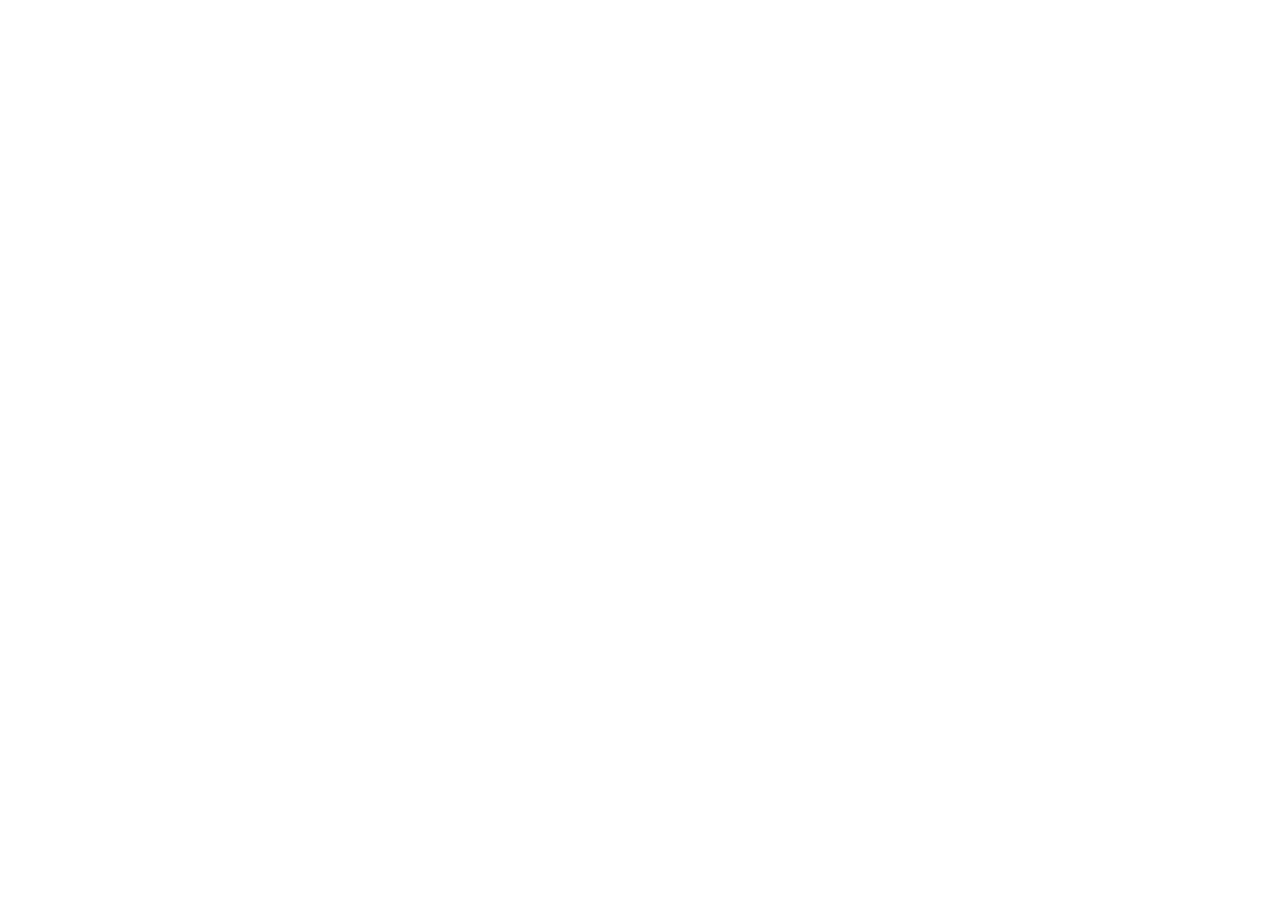
==== index.html @ bd603d1a "Add files via upload" ====
<!DOCTYPE html>
<html lang="en">
  <head>
    <meta charset="UTF-8" />
    <link rel="icon" type="image/svg+xml" href="./logo.svg" />
    <meta
      name="viewport"
      content="width=device-width, initial-scale=1, shrink-to-fit=no, user-scalable=no, viewport-fit=cover"
    />
    <title>VK Mini App Boilerplate</title>
    <script type="module" crossorigin src="./assets/index-B0TCa2fv.js"></script>
    <link rel="stylesheet" crossorigin href="./assets/index-D5JiTdEn.css">
    <script type="module">import'data:text/javascript,if(!import.meta.resolve)throw Error("import.meta.resolve not supported")';import.meta.url;import("_").catch(()=>1);(async function*(){})().next();window.__vite_is_modern_browser=true</script>
    <script type="module">!function(){if(window.__vite_is_modern_browser)return;console.warn("vite: loading legacy chunks, syntax error above and the same error below should be ignored");var e=document.getElementById("vite-legacy-polyfill"),n=document.createElement("script");n.src=e.src,n.onload=function(){System.import(document.getElementById('vite-legacy-entry').getAttribute('data-src'))},document.body.appendChild(n)}();</script>
  </head>
  <body>
    <div id="root"></div>
    <script nomodule>!function(){var e=document,t=e.createElement("script");if(!("noModule"in t)&&"onbeforeload"in t){var n=!1;e.addEventListener("beforeload",(function(e){if(e.target===t)n=!0;else if(!e.target.hasAttribute("nomodule")||!n)return;e.preventDefault()}),!0),t.type="module",t.src=".",e.head.appendChild(t),t.remove()}}();</script>
    <script nomodule crossorigin id="vite-legacy-polyfill" src="./assets/polyfills-legacy-Bp-iF1jN.js"></script>
    <script nomodule crossorigin id="vite-legacy-entry" data-src="./assets/index-legacy-CtGr6xCS.js">System.import(document.getElementById('vite-legacy-entry').getAttribute('data-src'))</script>
  </body>
</html>
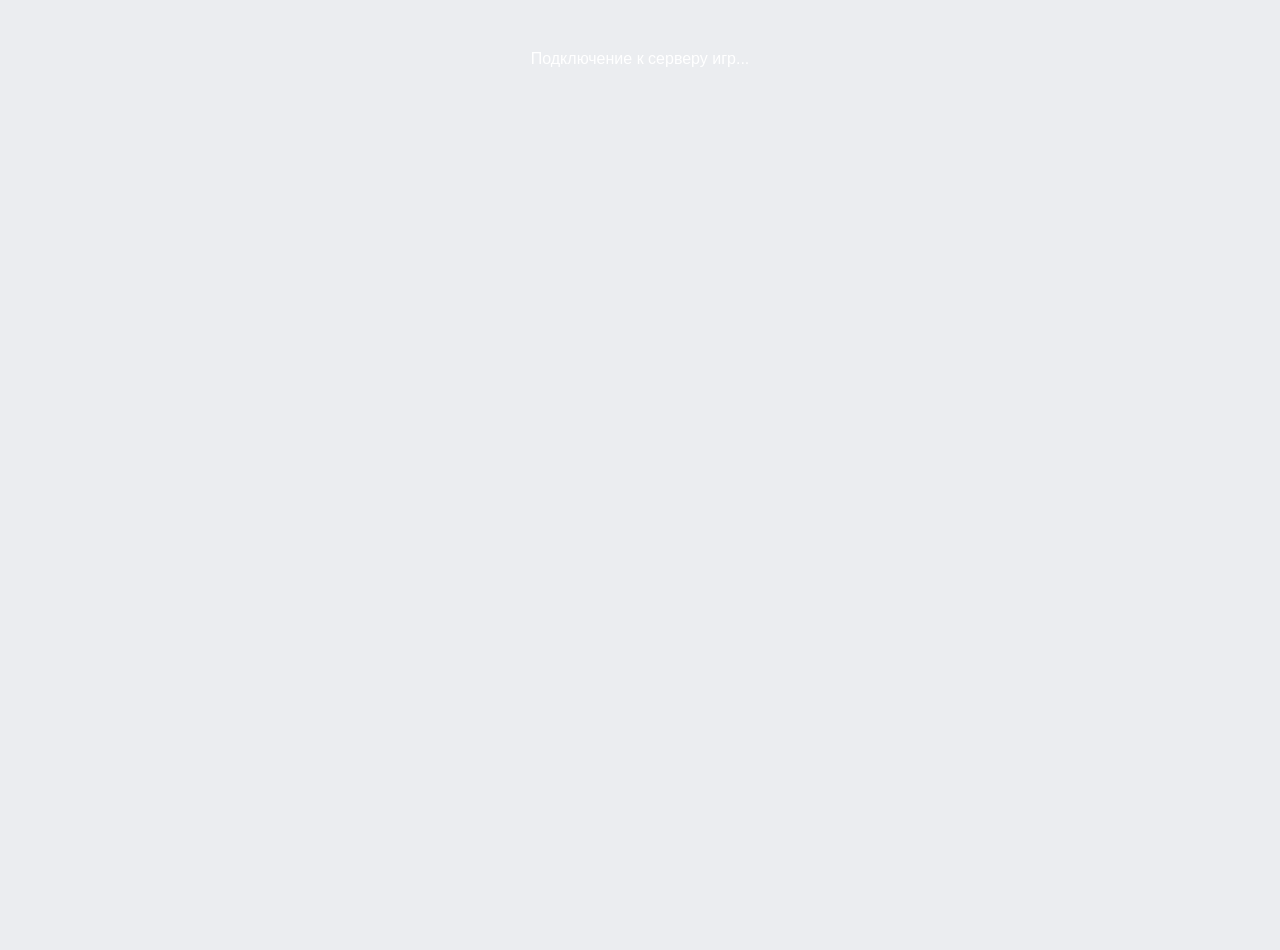
==== commit 90b8d091: "Add files via upload" ====
--- a/index.html
+++ b/index.html
@@ -8,7 +8,7 @@
       content="width=device-width, initial-scale=1, shrink-to-fit=no, user-scalable=no, viewport-fit=cover"
     />
     <title>VK Mini App Boilerplate</title>
-    <script type="module" crossorigin src="./assets/index-B0TCa2fv.js"></script>
+    <script type="module" crossorigin src="./assets/index-CpZH0JAp.js"></script>
     <link rel="stylesheet" crossorigin href="./assets/index-D5JiTdEn.css">
     <script type="module">import'data:text/javascript,if(!import.meta.resolve)throw Error("import.meta.resolve not supported")';import.meta.url;import("_").catch(()=>1);(async function*(){})().next();window.__vite_is_modern_browser=true</script>
     <script type="module">!function(){if(window.__vite_is_modern_browser)return;console.warn("vite: loading legacy chunks, syntax error above and the same error below should be ignored");var e=document.getElementById("vite-legacy-polyfill"),n=document.createElement("script");n.src=e.src,n.onload=function(){System.import(document.getElementById('vite-legacy-entry').getAttribute('data-src'))},document.body.appendChild(n)}();</script>
@@ -17,6 +17,6 @@
     <div id="root"></div>
     <script nomodule>!function(){var e=document,t=e.createElement("script");if(!("noModule"in t)&&"onbeforeload"in t){var n=!1;e.addEventListener("beforeload",(function(e){if(e.target===t)n=!0;else if(!e.target.hasAttribute("nomodule")||!n)return;e.preventDefault()}),!0),t.type="module",t.src=".",e.head.appendChild(t),t.remove()}}();</script>
     <script nomodule crossorigin id="vite-legacy-polyfill" src="./assets/polyfills-legacy-Bp-iF1jN.js"></script>
-    <script nomodule crossorigin id="vite-legacy-entry" data-src="./assets/index-legacy-CtGr6xCS.js">System.import(document.getElementById('vite-legacy-entry').getAttribute('data-src'))</script>
+    <script nomodule crossorigin id="vite-legacy-entry" data-src="./assets/index-legacy-ClD4i_Lx.js">System.import(document.getElementById('vite-legacy-entry').getAttribute('data-src'))</script>
   </body>
 </html>
--- a/assets/index-D5JiTdEn.css
+++ b/assets/index-D5JiTdEn.css
@@ -0,0 +1 @@
+.vkui--vkBase--light,:root{--vkui--theme_name:"vkBase"}.vkui--vkBase--dark,.vkui--vkBase--light,:root{--vkui--theme_name_base:"vkBase";--vkui--size_base_padding_horizontal--regular:16px;--vkui--size_switch_height--regular:14px;--vkui--size_switch_height--compact:12px;--vkui--size_switch_width--regular:34px;--vkui--size_switch_width--compact:32px;--vkui--size_switch_pin--regular:20px;--vkui--size_switch_pin--compact:18px;--vkui--size_panel_header_height--regular:56px}.vkui--vkBase--dark,.vkui--vkBase--light,.vkui--vkCom--dark,.vkui--vkCom--light,.vkui--vkIOS--dark,.vkui--vkIOS--light,:root{--vkui--gradient_black:transparent 0%, rgba(0,0,0,.02) 15%, rgba(0,0,0,.08) 30%, rgba(0,0,0,.32) 70%, rgba(0,0,0,.38) 85%, rgba(0,0,0,.4) 100%;--vkui--gradient_white:rgba(255,255,255,0) 0%, rgba(255,255,255,.05) 15%, rgba(255,255,255,.2) 30%, rgba(255,255,255,.8) 70%, rgba(255,255,255,.95) 85%, #fff 100%;--vkui--blur_s:8px;--vkui--blur_m:16px;--vkui--blur_l:48px;--vkui--blur_x_l:96px;--vkui--font_weight_accent1:600;--vkui--font_weight_accent2:500;--vkui--font_weight_accent3:400;--vkui--font_weight_base1:600;--vkui--font_weight_base2:500;--vkui--font_weight_base3:400;--vkui--font_display_title1--font_size--regular:23px;--vkui--font_display_title1--line_height--regular:28px;--vkui--font_display_title1--font_weight--regular:600;--vkui--font_display_title2--font_size--regular:21px;--vkui--font_display_title2--line_height--regular:26px;--vkui--font_display_title2--font_weight--regular:600;--vkui--font_display_title2--font_size--compact:22px;--vkui--font_display_title2--line_height--compact:24px;--vkui--font_display_title2--font_weight--compact:600;--vkui--font_display_title3--font_size--regular:19px;--vkui--font_display_title3--line_height--regular:24px;--vkui--font_display_title3--font_weight--regular:600;--vkui--font_display_title4--font_size--regular:17px;--vkui--font_display_title4--line_height--regular:22px;--vkui--font_display_title4--font_weight--regular:600;--vkui--font_title1--font_size--regular:24px;--vkui--font_title1--line_height--regular:28px;--vkui--font_title1--font_weight--regular:600;--vkui--font_title2--font_size--regular:20px;--vkui--font_title2--line_height--regular:24px;--vkui--font_title2--font_weight--regular:500;--vkui--font_title3--font_size--regular:17px;--vkui--font_title3--line_height--regular:22px;--vkui--font_title3--font_weight--regular:600;--vkui--font_headline1--font_size--regular:16px;--vkui--font_headline1--line_height--regular:20px;--vkui--font_headline1--font_weight--regular:500;--vkui--font_headline2--font_size--regular:15px;--vkui--font_headline2--line_height--regular:20px;--vkui--font_headline2--font_weight--regular:500;--vkui--font_headline2--font_size--compact:14px;--vkui--font_headline2--line_height--compact:20px;--vkui--font_text--font_size--regular:16px;--vkui--font_text--line_height--regular:20px;--vkui--font_text--font_weight--regular:400;--vkui--font_paragraph--font_size--regular:15px;--vkui--font_paragraph--line_height--regular:20px;--vkui--font_paragraph--font_weight--regular:400;--vkui--font_subhead--font_size--regular:14px;--vkui--font_subhead--line_height--regular:18px;--vkui--font_subhead--font_weight--regular:400;--vkui--font_footnote--font_size--regular:13px;--vkui--font_footnote--line_height--regular:16px;--vkui--font_footnote--font_weight--regular:400;--vkui--font_footnote_caps--font_size--regular:13px;--vkui--font_footnote_caps--line_height--regular:16px;--vkui--font_footnote_caps--font_weight--regular:600;--vkui--font_footnote_caps--text_transform--regular:uppercase;--vkui--font_caption1--font_size--regular:12px;--vkui--font_caption1--line_height--regular:14px;--vkui--font_caption1--font_weight--regular:400;--vkui--font_caption1_caps--font_size--regular:12px;--vkui--font_caption1_caps--line_height--regular:14px;--vkui--font_caption1_caps--font_weight--regular:600;--vkui--font_caption1_caps--text_transform--regular:uppercase;--vkui--font_caption2--font_size--regular:11px;--vkui--font_caption2--line_height--regular:14px;--vkui--font_caption2--font_weight--regular:400;--vkui--font_caption2_caps--font_size--regular:11px;--vkui--font_caption2_caps--line_height--regular:14px;--vkui--font_caption2_caps--font_weight--regular:600;--vkui--font_caption2_caps--text_transform--regular:uppercase;--vkui--font_caption3--font_size--regular:9px;--vkui--font_caption3--line_height--regular:12px;--vkui--font_caption3--font_weight--regular:400;--vkui--font_caption3_caps--font_size--regular:9px;--vkui--font_caption3_caps--line_height--regular:12px;--vkui--font_caption3_caps--font_weight--regular:600;--vkui--font_caption3_caps--text_transform--regular:uppercase;--vkui--size_select_icon_padding--regular:6px;--vkui--size_select_icon_padding--compact:7px;--vkui--size_popup_base_padding--regular:32px;--vkui--size_popup_base_padding--compact:20px;--vkui--size_popup_header_padding--regular:24px;--vkui--size_popup_header_padding--compact:16px;--vkui--size_label_horizontal_margin--regular:16px;--vkui--size_border_radius_rounded--regular:48px;--vkui--size_check_border_radius--regular:4px;--vkui--size_border_radius_paper--regular:12px;--vkui--size_border_radius_promo--regular:20px;--vkui--size_cell_height--regular:48px;--vkui--size_cell_height--compact:44px;--vkui--size_field_height--regular:44px;--vkui--size_field_height--compact:36px;--vkui--size_search_height--regular:36px;--vkui--size_search_height--compact:32px;--vkui--size_button_extra_small_height--regular:24px;--vkui--size_button_extra_small_height--compact:22px;--vkui--size_button_small_height--regular:30px;--vkui--size_button_small_height--compact:28px;--vkui--size_button_medium_height--regular:36px;--vkui--size_button_medium_height--compact:32px;--vkui--size_button_large_height--regular:44px;--vkui--size_button_large_height--compact:36px;--vkui--size_checkbox--regular:16px;--vkui--size_arrow--regular:8px;--vkui--size_arrow_promo--regular:40px;--vkui--size_popup_medium--regular:680px;--vkui--size_popup_large--regular:880px;--vkui--size_field_horizontal_padding--regular:12px;--vkui--size_button_padding_horizontal--regular:12px;--vkui--size_arrow_padding--regular:12px;--vkui--size_tooltip_margin--regular:8px;--vkui--size_icon_u_i--regular:16px;--vkui--size_avatar_x_s--regular:24px;--vkui--size_avatar_s--regular:32px;--vkui--size_avatar_m--regular:48px;--vkui--size_avatar_l--regular:96px;--vkui--size_avatar_x_l--regular:128px;--vkui--size_badge_x_s--regular:12px;--vkui--size_badge_s--regular:16px;--vkui--size_badge_m--regular:24px;--vkui--size_badge_l--regular:44px;--vkui--size_badge_x_l--regular:56px;--vkui--size_cardgrid_padding--regular:8px;--vkui--size_cardgrid_padding_vertical--regular:8px;--vkui--size_base_padding_vertical--regular:12px;--vkui--size_button_group_gap_space--regular:1px;--vkui--size_button_group_gap_small--regular:8px;--vkui--size_button_group_gap_medium--regular:12px;--vkui--size_option_hierarchy--regular:32px;--vkui--size_button_base_small_padding_horizontal--regular:16px;--vkui--size_button_base_medium_padding_horizontal--regular:16px;--vkui--size_button_base_large_padding_horizontal--regular:20px;--vkui--size_button_base_small_padding_horizontal_icon--regular:12px;--vkui--size_button_base_medium_padding_horizontal_icon--regular:12px;--vkui--size_button_base_large_padding_horizontal_icon--regular:16px;--vkui--size_button_tertiary_small_padding_horizontal--regular:12px;--vkui--size_button_tertiary_medium_padding_horizontal--regular:12px;--vkui--size_button_tertiary_large_padding_horizontal--regular:16px;--vkui--size_button_tertiary_small_padding_horizontal_icon--regular:8px;--vkui--size_button_tertiary_medium_padding_horizontal_icon--regular:8px;--vkui--size_button_tertiary_large_padding_horizontal_icon--regular:12px;--vkui--size_button_minimum_width--regular:80px;--vkui--size_split_col_padding_horizontal--regular:16px;--vkui--size_subnavigation_bar_gap--regular:8px;--vkui--size_subnavigation_bar_padding_vertical--regular:12px;--vkui--size_border1x--regular:1px;--vkui--size_border2x--regular:.5px;--vkui--size_border3x--regular:.33px;--vkui--spacing_size_3xs:2px;--vkui--spacing_size_2xs:2px;--vkui--spacing_size_xs:4px;--vkui--spacing_size_s:6px;--vkui--spacing_size_m:8px;--vkui--spacing_size_l:10px;--vkui--spacing_size_xl:12px;--vkui--spacing_size_2xl:16px;--vkui--spacing_size_3xl:20px;--vkui--spacing_size_4xl:24px;--vkui--spacing_size_5xl:32px;--vkui--spacing_size_6xl:40px;--vkui--animation_duration_l:.4s;--vkui--animation_duration_m:.2s;--vkui--animation_duration_s:.1s;--vkui--animation_easing_default:cubic-bezier(.3, .3, .5, 1);--vkui--opacity_disable:.52;--vkui--opacity_disable_accessibility:.52;--vkui--opacity_active:.72;--vkui--z_index_modal:99;--vkui--z_index_popout:100;--vkui--font_headline--font_size--regular:16px;--vkui--font_headline--line_height--regular:20px;--vkui--font_headline--font_weight--regular:500;--vkui--color_background_accent_tint:#5a9eff;--vkui--color_background_contrast_secondary_alpha--hover:rgba(255,255,255,.24);--vkui--color_background_contrast_secondary_alpha--active:rgba(255,255,255,.28);--vkui--color_text_primary_invariably:#000;--vkui--color_text_link_tint:#71aaeb;--vkui--color_text_link_visited:#4986cc;--vkui--color_icon_contrast_secondary:#f2f3f5;--vkui--color_accent_orange_fire:#f05c44;--vkui--color_accent_secondary:#3f8ae0;--vkui--color_overlay_primary:rgba(0,0,0,.4);--vkui--color_overlay_primary--hover:rgba(0,0,0,.44);--vkui--color_overlay_primary--active:rgba(0,0,0,.48);--vkui--color_avatar_overlay:rgba(0,0,0,.6);--vkui--color_avatar_overlay--hover:rgba(0,0,0,.64);--vkui--color_avatar_overlay--active:rgba(0,0,0,.68);--vkui--color_avatar_overlay_inverse_alpha:rgba(255,255,255,.85);--vkui--color_avatar_overlay_inverse_alpha--hover:rgba(255,255,255,.89);--vkui--color_avatar_overlay_inverse_alpha--active:rgba(255,255,255,.93);--vkui--color_transparent:transparent}.vkui--vkBase--light,.vkui--vkCom--light,.vkui--vkIOS--light,:root{--vkui--gradient_tint:rgba(249,249,249,0) 0%, rgba(249,249,249,.05) 15%, rgba(249,249,249,.2) 30%, rgba(249,249,249,.8) 70%, rgba(249,249,249,.95) 85%, #f9f9f9 100%;--vkui--gradient:rgba(255,255,255,0) 0%, rgba(255,255,255,.05) 15%, rgba(255,255,255,.2) 30%, rgba(255,255,255,.8) 70%, rgba(255,255,255,.95) 85%, #fff 100%;--vkui--elevation1:0px 0px 2px rgba(0,0,0,.03), 0px 2px 2px rgba(0,0,0,.06);--vkui--elevation1_invert_y:0px 0px 2px rgba(0,0,0,.03), 0px -2px 2px rgba(0,0,0,.06);--vkui--elevation2:0px 4px 8px rgba(0,0,0,.04), 0px 0px 4px rgba(0,0,0,.06);--vkui--elevation3:0px 0px 2px rgba(0,0,0,.08), 0px 4px 16px rgba(0,0,0,.08);--vkui--elevation4:0px 0px 8px rgba(0,0,0,.12), 0px 16px 16px rgba(0,0,0,.16);--vkui--colors_scheme:light;--vkui--color_background_accent_tint--hover:#5698f7;--vkui--color_background_accent_tint--active:#5393ef;--vkui--color_background_accent_alternative--hover:#2483e4;--vkui--color_background_accent_alternative--active:#237edd;--vkui--color_background_content--hover:#f5f5f7;--vkui--color_background_content--active:#ebecef;--vkui--color_background_content_alpha:rgba(255,255,255,.8);--vkui--color_background_content_alpha--hover:rgba(255,255,255,.84);--vkui--color_background_content_alpha--active:rgba(255,255,255,.88);--vkui--color_background_content_inverse:#19191a;--vkui--color_background_content_inverse--hover:#18191b;--vkui--color_background_content_inverse--active:#17181d;--vkui--color_background_tertiary_alpha:rgba(0,0,0,.03);--vkui--color_background_tertiary_alpha--hover:rgba(0,0,0,.07);--vkui--color_background_tertiary_alpha--active:rgba(0,0,0,.11);--vkui--color_background_contrast--hover:#f5f5f7;--vkui--color_background_contrast--active:#ebecef;--vkui--color_background_contrast_secondary_alpha:rgba(255,255,255,.2);--vkui--color_background_contrast_themed:#fff;--vkui--color_background_contrast_themed--hover:#f5f5f7;--vkui--color_background_contrast_themed--active:#ebecef;--vkui--color_background_modal:#fff;--vkui--color_background_modal--hover:#f5f5f7;--vkui--color_background_modal--active:#ebecef;--vkui--color_background_positive--hover:#48ac4a;--vkui--color_background_positive--active:#45a64a;--vkui--color_background_positive_tint:#e8f9e8;--vkui--color_background_positive_tint--hover:#dff0e1;--vkui--color_background_positive_tint--active:#d5e6da;--vkui--color_background_warning:#fff2d6;--vkui--color_background_warning--hover:#f5e9d0;--vkui--color_background_warning--active:#ebe0ca;--vkui--color_background_negative--hover:#dd4446;--vkui--color_background_negative--active:#d44245;--vkui--color_background_info_tint:#deeeff;--vkui--color_background_info_tint--hover:#d5e5f7;--vkui--color_background_info_tint--active:#ccdcef;--vkui--color_header_background--hover:#f5f5f7;--vkui--color_header_background--active:#ebecef;--vkui--color_text_primary:#000;--vkui--color_text_primary--hover:#000102;--vkui--color_text_primary--active:#000105;--vkui--color_text_primary_alpha:rgba(37,41,46,.84);--vkui--color_text_primary_alpha--hover:rgba(37,41,46,.88);--vkui--color_text_primary_alpha--active:rgba(37,41,46,.92);--vkui--color_text_primary_invariably--hover:#000102;--vkui--color_text_primary_invariably--active:#000105;--vkui--color_text_secondary--hover:#7c8795;--vkui--color_text_secondary--active:#778292;--vkui--color_text_secondary_alpha:rgba(37,41,46,.55);--vkui--color_text_secondary_alpha--hover:rgba(37,41,46,.59);--vkui--color_text_secondary_alpha--active:rgba(37,41,46,.63);--vkui--color_text_tertiary--hover:#939ca9;--vkui--color_text_tertiary--active:#8d96a4;--vkui--color_text_contrast--hover:#f5f5f7;--vkui--color_text_contrast--active:#ebecef;--vkui--color_text_contrast_themed--hover:#f5f5f7;--vkui--color_text_contrast_themed--active:#ebecef;--vkui--color_text_positive--hover:#48ac4a;--vkui--color_text_positive--active:#45a64a;--vkui--color_text_negative--hover:#dd4446;--vkui--color_text_negative--active:#d44245;--vkui--color_text_link_tint--hover:#6ca4e4;--vkui--color_text_link_tint--active:#689edd;--vkui--color_text_link_visited--hover:#4681c6;--vkui--color_text_link_visited--active:#437dc1;--vkui--color_link_contrast--hover:#f5f5f7;--vkui--color_link_contrast--active:#ebecef;--vkui--color_icon_primary:#2c2d2e;--vkui--color_icon_primary--hover:#2a2c2f;--vkui--color_icon_primary--active:#282b2f;--vkui--color_icon_primary_invariably--hover:#2a2c2f;--vkui--color_icon_primary_invariably--active:#282b2f;--vkui--color_icon_medium_alpha:rgba(0,0,0,.48);--vkui--color_icon_medium_alpha--hover:rgba(0,0,0,.52);--vkui--color_icon_medium_alpha--active:rgba(0,0,0,.56);--vkui--color_icon_secondary--hover:#939ca9;--vkui--color_icon_secondary--active:#8d96a4;--vkui--color_icon_secondary_alpha:rgba(0,0,0,.36);--vkui--color_icon_secondary_alpha--hover:rgba(0,0,0,.4);--vkui--color_icon_secondary_alpha--active:rgba(0,0,0,.44);--vkui--color_icon_tertiary_alpha:rgba(0,0,0,.24);--vkui--color_icon_tertiary_alpha--hover:rgba(0,0,0,.28);--vkui--color_icon_tertiary_alpha--active:rgba(0,0,0,.32);--vkui--color_icon_contrast--hover:#f5f5f7;--vkui--color_icon_contrast--active:#ebecef;--vkui--color_icon_contrast_themed--hover:#f5f5f7;--vkui--color_icon_contrast_themed--active:#ebecef;--vkui--color_icon_contrast_secondary--hover:#e8eaee;--vkui--color_icon_contrast_secondary--active:#dfe1e6;--vkui--color_icon_positive--hover:#48ac4a;--vkui--color_icon_positive--active:#45a64a;--vkui--color_icon_warning:#f8a01c;--vkui--color_icon_warning--hover:#ee9a1d;--vkui--color_icon_warning--active:#e4941f;--vkui--color_icon_negative--hover:#dd4446;--vkui--color_icon_negative--active:#d44245;--vkui--color_separator_primary2x--hover:#c3c4c7;--vkui--color_separator_primary2x--active:#bbbdc1;--vkui--color_separator_primary3x--hover:#b6b8bc;--vkui--color_separator_primary3x--active:#afb1b6;--vkui--color_separator_primary_alpha:rgba(0,0,0,.12);--vkui--color_separator_primary_alpha--hover:rgba(0,0,0,.16);--vkui--color_separator_primary_alpha--active:rgba(0,0,0,.2);--vkui--color_stroke_positive--hover:#48ac4a;--vkui--color_stroke_positive--active:#45a64a;--vkui--color_stroke_negative--hover:#dd4446;--vkui--color_stroke_negative--active:#d44245;--vkui--color_stroke_contrast:#fff;--vkui--color_stroke_contrast--hover:#f5f5f7;--vkui--color_stroke_contrast--active:#ebecef;--vkui--color_stroke_primary:#2c2d2e;--vkui--color_stroke_primary--hover:#2a2c2f;--vkui--color_stroke_primary--active:#282b2f;--vkui--color_image_border_alpha:rgba(0,0,0,.08);--vkui--color_image_border_alpha--hover:rgba(0,0,0,.12);--vkui--color_image_border_alpha--active:rgba(0,0,0,.16);--vkui--color_field_border_alpha:rgba(0,0,0,.12);--vkui--color_field_border_alpha--hover:rgba(0,0,0,.24);--vkui--color_field_border_alpha--active:rgba(0,0,0,.36);--vkui--color_accent_red--hover:#f53247;--vkui--color_accent_red--active:#eb3046;--vkui--color_accent_orange_fire--hover:#e65944;--vkui--color_accent_orange_fire--active:#dd5643;--vkui--color_accent_orange--hover:#f59a02;--vkui--color_accent_orange--active:#eb9405;--vkui--color_accent_orange_peach:#f9b54f;--vkui--color_accent_orange_peach--hover:#efae4e;--vkui--color_accent_orange_peach--active:#e5a84e;--vkui--color_accent_green--hover:#48ac4a;--vkui--color_accent_green--active:#45a64a;--vkui--color_accent_purple--hover:#6e59df;--vkui--color_accent_purple--active:#6a56d8;--vkui--color_accent_violet--hover:#742dbb;--vkui--color_accent_violet--active:#6f2cb6;--vkui--color_accent_raspberry_pink:#e03fab;--vkui--color_accent_raspberry_pink--hover:#d73da7;--vkui--color_accent_raspberry_pink--active:#ce3ba2;--vkui--color_accent_secondary--hover:#3c85d9;--vkui--color_accent_secondary--active:#3a80d3;--vkui--color_action_sheet_text:#3f8ae0;--vkui--color_action_sheet_text--hover:#3c85d9;--vkui--color_action_sheet_text--active:#3a80d3;--vkui--color_image_placeholder:#f2f3f5;--vkui--color_image_placeholder--hover:#e8eaee;--vkui--color_image_placeholder--active:#dfe1e6;--vkui--color_image_placeholder_alpha:rgba(0,28,61,.08);--vkui--color_image_placeholder_alpha--hover:rgba(0,28,61,.12);--vkui--color_image_placeholder_alpha--active:rgba(0,28,61,.16);--vkui--color_write_bar_input_border_alpha:rgba(0,0,0,.08);--vkui--color_write_bar_input_border_alpha--hover:rgba(0,0,0,.12);--vkui--color_write_bar_input_border_alpha--active:rgba(0,0,0,.16);--vkui--color_segmented_control:#fff;--vkui--color_segmented_control--hover:#f5f5f7;--vkui--color_segmented_control--active:#ebecef;--vkui--color_tabbar_text_inactive:#99a2ad;--vkui--color_tabbar_text_inactive--hover:#939ca9;--vkui--color_tabbar_text_inactive--active:#8d96a4;--vkui--color_transparent--hover:rgba(0,16,61,.04);--vkui--color_transparent--active:rgba(0,16,61,.08)}.vkui--vkBase--dark,.vkui--vkBase--light,.vkui--vkIOS--dark,.vkui--vkIOS--light,:root{--vkui--font_family_fallbacks:-apple-system, system-ui, "Helvetica Neue", Roboto, sans-serif;--vkui--font_family_accent:-apple-system, system-ui, "Helvetica Neue", Roboto, sans-serif;--vkui--font_family_base:-apple-system, system-ui, "Helvetica Neue", Roboto, sans-serif;--vkui--font_display_title1--font_family--regular:-apple-system, system-ui, "Helvetica Neue", Roboto, sans-serif;--vkui--font_display_title2--font_family--regular:-apple-system, system-ui, "Helvetica Neue", Roboto, sans-serif;--vkui--font_display_title2--font_family--compact:-apple-system, system-ui, "Helvetica Neue", Roboto, sans-serif;--vkui--font_display_title3--font_family--regular:-apple-system, system-ui, "Helvetica Neue", Roboto, sans-serif;--vkui--font_display_title4--font_family--regular:-apple-system, system-ui, "Helvetica Neue", Roboto, sans-serif;--vkui--font_title1--font_family--regular:-apple-system, system-ui, "Helvetica Neue", Roboto, sans-serif;--vkui--font_title2--font_family--regular:-apple-system, system-ui, "Helvetica Neue", Roboto, sans-serif;--vkui--font_title3--font_family--regular:-apple-system, system-ui, "Helvetica Neue", Roboto, sans-serif;--vkui--font_headline1--font_family--regular:-apple-system, system-ui, "Helvetica Neue", Roboto, sans-serif;--vkui--font_headline1--font_size--compact:15px;--vkui--font_headline1--line_height--compact:20px;--vkui--font_headline2--font_family--regular:-apple-system, system-ui, "Helvetica Neue", Roboto, sans-serif;--vkui--font_text--font_family--regular:-apple-system, system-ui, "Helvetica Neue", Roboto, sans-serif;--vkui--font_text--font_size--compact:15px;--vkui--font_text--line_height--compact:20px;--vkui--font_paragraph--font_family--regular:-apple-system, system-ui, "Helvetica Neue", Roboto, sans-serif;--vkui--font_subhead--font_family--regular:-apple-system, system-ui, "Helvetica Neue", Roboto, sans-serif;--vkui--font_subhead--font_size--compact:13px;--vkui--font_subhead--line_height--compact:16px;--vkui--font_footnote--font_family--regular:-apple-system, system-ui, "Helvetica Neue", Roboto, sans-serif;--vkui--font_footnote_caps--font_family--regular:-apple-system, system-ui, "Helvetica Neue", Roboto, sans-serif;--vkui--font_caption1--font_family--regular:-apple-system, system-ui, "Helvetica Neue", Roboto, sans-serif;--vkui--font_caption1_caps--font_family--regular:-apple-system, system-ui, "Helvetica Neue", Roboto, sans-serif;--vkui--font_caption2--font_family--regular:-apple-system, system-ui, "Helvetica Neue", Roboto, sans-serif;--vkui--font_caption2_caps--font_family--regular:-apple-system, system-ui, "Helvetica Neue", Roboto, sans-serif;--vkui--font_caption3--font_family--regular:-apple-system, system-ui, "Helvetica Neue", Roboto, sans-serif;--vkui--font_caption3_caps--font_family--regular:-apple-system, system-ui, "Helvetica Neue", Roboto, sans-serif;--vkui--size_popup_small--regular:430px;--vkui--size_form_item_padding_vertical--regular:12px;--vkui--font_headline--font_family--regular:-apple-system, system-ui, "Helvetica Neue", Roboto, sans-serif;--vkui--font_headline--font_size--compact:15px;--vkui--font_headline--line_height--compact:20px;--vkui--color_background_contrast_inverse:#2c2d2e;--vkui--color_background_positive:#4bb34b;--vkui--color_text_positive:#4bb34b;--vkui--color_icon_primary_invariably:#2c2d2e;--vkui--color_icon_positive:#4bb34b;--vkui--color_stroke_positive:#4bb34b;--vkui--color_accent_gray:#a3adb8;--vkui--color_accent_red:#ff3347;--vkui--color_accent_orange:#ffa000;--vkui--color_accent_lime:#aff70d;--vkui--color_accent_green:#4bb34b;--vkui--color_accent_cyan:#13ffd0;--vkui--color_accent_azure:#07f;--vkui--color_accent_pink:#f45fff;--vkui--color_overlay_secondary:rgba(0,0,0,.27);--vkui--color_overlay_secondary--hover:rgba(0,0,0,.31);--vkui--color_overlay_secondary--active:rgba(0,0,0,.35)}.vkui--vkBase--dark,.vkui--vkBase--light,.vkui--vkCom--dark,.vkui--vkCom--light,:root{--vkui--size_border_radius--regular:8px;--vkui--size_card_border_radius--regular:8px;--vkui--size_panel_header_height--compact:48px;--vkui--animation_easing_platform:cubic-bezier(.4, 0, .2, 1)}.vkui--vkBase--light,.vkui--vkIOS--light,:root{--vkui--color_background_accent:#2688eb;--vkui--color_background_accent--hover:#2483e4;--vkui--color_background_accent--active:#237edd;--vkui--color_background_accent_themed:#2688eb;--vkui--color_background_accent_themed--hover:#2483e4;--vkui--color_background_accent_themed--active:#237edd;--vkui--color_background_accent_themed_alpha:rgba(38,136,235,.2);--vkui--color_background_accent_themed_alpha--hover:rgba(38,136,235,.24);--vkui--color_background_accent_themed_alpha--active:rgba(38,136,235,.28);--vkui--color_background:#ebedf0;--vkui--color_background--hover:#e2e4e9;--vkui--color_background--active:#d8dbe2;--vkui--color_background_content:#fff;--vkui--color_background_secondary:#f5f5f5;--vkui--color_background_secondary--hover:#ebecee;--vkui--color_background_secondary--active:#e1e3e6;--vkui--color_background_secondary_alpha:rgba(0,0,0,.04);--vkui--color_background_secondary_alpha--hover:rgba(0,0,0,.08);--vkui--color_background_secondary_alpha--active:rgba(0,0,0,.12);--vkui--color_background_tertiary:#f9f9f9;--vkui--color_background_tertiary--hover:#eff0f1;--vkui--color_background_tertiary--active:#e5e6ea;--vkui--color_background_contrast:#fff;--vkui--color_background_contrast_inverse--hover:#2a2c2f;--vkui--color_background_contrast_inverse--active:#282b2f;--vkui--color_background_modal_inverse:#1c1d1e;--vkui--color_background_modal_inverse--hover:#1b1c1f;--vkui--color_background_modal_inverse--active:#1a1c20;--vkui--color_background_negative:#e64646;--vkui--color_background_negative_tint:#ffe9e9;--vkui--color_background_negative_tint--hover:#f5e0e2;--vkui--color_background_negative_tint--active:#ebd8db;--vkui--color_field_background:#f2f3f5;--vkui--color_field_background--hover:#e8eaee;--vkui--color_field_background--active:#dfe1e6;--vkui--color_header_background:#fff;--vkui--color_text_accent:#2688eb;--vkui--color_text_accent--hover:#2483e4;--vkui--color_text_accent--active:#237edd;--vkui--color_text_accent_themed:#2688eb;--vkui--color_text_accent_themed--hover:#2483e4;--vkui--color_text_accent_themed--active:#237edd;--vkui--color_text_secondary:#818c99;--vkui--color_text_subhead:#6d7885;--vkui--color_text_subhead--hover:#697482;--vkui--color_text_subhead--active:#64707f;--vkui--color_text_tertiary:#99a2ad;--vkui--color_text_contrast:#fff;--vkui--color_text_contrast_themed:#fff;--vkui--color_text_negative:#e64646;--vkui--color_text_link:#2d81e0;--vkui--color_text_link--hover:#2b7cd9;--vkui--color_text_link--active:#2978d3;--vkui--color_text_link_themed:#2d81e0;--vkui--color_text_link_themed--hover:#2b7cd9;--vkui--color_text_link_themed--active:#2978d3;--vkui--color_text_muted:#2c2d2e;--vkui--color_text_muted--hover:#2a2c2f;--vkui--color_text_muted--active:#282b2f;--vkui--color_link_contrast:#fff;--vkui--color_icon_accent:#2688eb;--vkui--color_icon_accent--hover:#2483e4;--vkui--color_icon_accent--active:#237edd;--vkui--color_icon_accent_themed:#2688eb;--vkui--color_icon_accent_themed--hover:#2483e4;--vkui--color_icon_accent_themed--active:#237edd;--vkui--color_icon_medium:#818c99;--vkui--color_icon_medium--hover:#7c8795;--vkui--color_icon_medium--active:#778292;--vkui--color_icon_secondary:#99a2ad;--vkui--color_icon_tertiary:#b8c1cc;--vkui--color_icon_tertiary--hover:#b1bac6;--vkui--color_icon_tertiary--active:#a9b3c1;--vkui--color_icon_contrast:#fff;--vkui--color_icon_contrast_themed:#fff;--vkui--color_icon_negative:#e64646;--vkui--color_stroke_accent:#2688eb;--vkui--color_stroke_accent--hover:#2483e4;--vkui--color_stroke_accent--active:#237edd;--vkui--color_stroke_accent_themed:#2688eb;--vkui--color_stroke_accent_themed--hover:#2483e4;--vkui--color_stroke_accent_themed--active:#237edd;--vkui--color_separator_primary:#d7d8d9;--vkui--color_separator_primary--hover:#ced0d3;--vkui--color_separator_primary--active:#c6c8cd;--vkui--color_separator_primary2x:#cbcccd;--vkui--color_separator_primary3x:#bebfc1;--vkui--color_separator_secondary:#e1e3e6;--vkui--color_separator_secondary--hover:#d8dbdf;--vkui--color_separator_secondary--active:#cfd2d8;--vkui--color_stroke_negative:#e64646;--vkui--color_accent_blue:#2688eb;--vkui--color_accent_blue--hover:#2483e4;--vkui--color_accent_blue--active:#237edd;--vkui--color_accent_gray--hover:#9ca7b3;--vkui--color_accent_gray--active:#96a0ae;--vkui--color_accent_lime--hover:#a8ee0f;--vkui--color_accent_lime--active:#a1e511;--vkui--color_accent_cyan--hover:#12f5ca;--vkui--color_accent_cyan--active:#11ecc4;--vkui--color_accent_azure--hover:#0073f7;--vkui--color_accent_azure--active:#006fef;--vkui--color_accent_purple:#735ce6;--vkui--color_accent_violet:#792ec0;--vkui--color_accent_pink--hover:#ea5cf7;--vkui--color_accent_pink--active:#e059ef;--vkui--color_skeleton_from:#f5f5f5;--vkui--color_skeleton_from--hover:#ebecee;--vkui--color_skeleton_from--active:#e1e3e6;--vkui--color_skeleton_to:#e1e3e6;--vkui--color_skeleton_to--hover:#d8dbdf;--vkui--color_skeleton_to--active:#cfd2d8;--vkui--color_button_text:#2688eb;--vkui--color_button_text--hover:#2483e4;--vkui--color_button_text--active:#237edd;--vkui--color_button_icon:#2688eb;--vkui--color_button_icon--hover:#2483e4;--vkui--color_button_icon--active:#237edd;--vkui--color_button_stroke:#2688eb;--vkui--color_button_stroke--hover:#2483e4;--vkui--color_button_stroke--active:#237edd;--vkui--color_write_bar_icon:#3f8ae0;--vkui--color_write_bar_icon--hover:#3c85d9;--vkui--color_write_bar_icon--active:#3a80d3;--vkui--color_write_bar_input_background:#f2f3f5;--vkui--color_write_bar_input_background--hover:#e8eaee;--vkui--color_write_bar_input_background--active:#dfe1e6;--vkui--color_write_bar_input_border:#e1e3e6;--vkui--color_write_bar_input_border--hover:#d8dbdf;--vkui--color_write_bar_input_border--active:#cfd2d8;--vkui--color_track_background:#e1e3e6;--vkui--color_track_background--hover:#d8dbdf;--vkui--color_track_background--active:#cfd2d8;--vkui--color_track_buffer:#a0bfe4;--vkui--color_track_buffer--hover:#9ab8dd;--vkui--color_track_buffer--active:#93b1d7;--vkui--color_search_field_background:#ebedf0;--vkui--color_search_field_background--hover:#e2e4e9;--vkui--color_search_field_background--active:#d8dbe2;--vkui--color_panel_header_icon:#2688eb;--vkui--color_panel_header_icon--hover:#2483e4;--vkui--color_panel_header_icon--active:#237edd}.vkui--vkBase--light,.vkui--vkCom--dark,.vkui--vkCom--light,.vkui--vkIOS--light,:root{--vkui--color_background_accent_alternative:#2688eb}.vkui--vkBase--dark{--vkui--theme_name:"vkBaseDark"}.vkui--vkBase--dark,.vkui--vkIOS--dark{--vkui--gradient_tint:rgba(32,32,33,0) 0%, rgba(32,32,33,.05) 15%, rgba(32,32,33,.2) 30%, rgba(32,32,33,.8) 70%, rgba(32,32,33,.95) 85%, #202021 100%;--vkui--gradient:rgba(25,25,26,0) 0%, rgba(25,25,26,.05) 15%, rgba(25,25,26,.2) 30%, rgba(25,25,26,.8) 70%, rgba(25,25,26,.95) 85%, #19191a 100%;--vkui--color_background_accent:#529ef4;--vkui--color_background_accent--hover:#59a2f4;--vkui--color_background_accent--active:#60a6f5;--vkui--color_background_accent_themed:#fff;--vkui--color_background_accent_themed--hover:#ebedf0;--vkui--color_background_accent_themed--active:#d7d8db;--vkui--color_background_accent_alternative:#529ef4;--vkui--color_background_accent_alternative--hover:#59a2f4;--vkui--color_background_accent_alternative--active:#60a6f5;--vkui--color_background:#0a0a0a;--vkui--color_background--hover:#141414;--vkui--color_background--active:#1e1e1e;--vkui--color_background_content:#19191a;--vkui--color_background_content--hover:#222223;--vkui--color_background_content--active:#2b2b2c;--vkui--color_background_secondary:#232324;--vkui--color_background_secondary--hover:#2c2c2d;--vkui--color_background_secondary--active:#353536;--vkui--color_background_secondary_alpha:rgba(255,255,255,.1);--vkui--color_background_secondary_alpha--hover:rgba(255,255,255,.14);--vkui--color_background_secondary_alpha--active:rgba(255,255,255,.18);--vkui--color_background_tertiary:#202021;--vkui--color_background_tertiary--hover:#29292a;--vkui--color_background_tertiary--active:#323233;--vkui--color_background_contrast_inverse--hover:#343536;--vkui--color_background_contrast_inverse--active:#3d3e3f;--vkui--color_background_contrast_themed:#2c2d2e;--vkui--color_background_contrast_themed--hover:#343536;--vkui--color_background_contrast_themed--active:#3d3e3f;--vkui--color_background_modal:#1c1d1e;--vkui--color_background_modal--hover:#252627;--vkui--color_background_modal--active:#2e2f30;--vkui--color_background_positive_tint:#2e3e2b;--vkui--color_background_positive_tint--hover:#364633;--vkui--color_background_positive_tint--active:#3f4d3c;--vkui--color_background_negative:#ff5c5c;--vkui--color_field_background:#232324;--vkui--color_field_background--hover:#2c2c2d;--vkui--color_field_background--active:#353536;--vkui--color_header_background:#19191a;--vkui--color_header_background--hover:#222223;--vkui--color_header_background--active:#2b2b2c;--vkui--color_text_accent:#529ef4;--vkui--color_text_accent--hover:#59a2f4;--vkui--color_text_accent--active:#60a6f5;--vkui--color_text_accent_themed:#fff;--vkui--color_text_accent_themed--hover:#ebedf0;--vkui--color_text_accent_themed--active:#d7d8db;--vkui--color_text_primary:#e1e3e6;--vkui--color_text_secondary:#76787a;--vkui--color_text_secondary--hover:#7b7d7f;--vkui--color_text_secondary--active:#818385;--vkui--color_text_subhead:#969a9f;--vkui--color_text_subhead--hover:#9a9ea3;--vkui--color_text_subhead--active:#9ea2a7;--vkui--color_text_tertiary:#5d5f61;--vkui--color_text_tertiary--hover:#636567;--vkui--color_text_tertiary--active:#6a6c6e;--vkui--color_text_contrast_themed:#000;--vkui--color_text_contrast_themed--hover:#0a0a0a;--vkui--color_text_contrast_themed--active:#141414;--vkui--color_text_negative:#ff5c5c;--vkui--color_text_link:#529ef4;--vkui--color_text_link--hover:#59a2f4;--vkui--color_text_link--active:#60a6f5;--vkui--color_text_link_themed:#fff;--vkui--color_text_link_themed--hover:#ebedf0;--vkui--color_text_link_themed--active:#d7d8db;--vkui--color_text_muted:#e1e3e6;--vkui--color_text_muted--hover:#e2e4e7;--vkui--color_text_muted--active:#e3e5e8;--vkui--color_icon_accent:#529ef4;--vkui--color_icon_accent--hover:#59a2f4;--vkui--color_icon_accent--active:#60a6f5;--vkui--color_icon_accent_themed:#fff;--vkui--color_icon_accent_themed--hover:#ebedf0;--vkui--color_icon_accent_themed--active:#d7d8db;--vkui--color_icon_medium:#b0b1b6;--vkui--color_icon_medium--hover:#b3b4b9;--vkui--color_icon_medium--active:#b6b7bc;--vkui--color_icon_medium_alpha:rgba(241,247,255,.66);--vkui--color_icon_medium_alpha--hover:rgba(241,247,255,.7);--vkui--color_icon_medium_alpha--active:rgba(241,247,255,.74);--vkui--color_icon_secondary:#76787a;--vkui--color_icon_secondary--hover:#7b7d7f;--vkui--color_icon_secondary--active:#818385;--vkui--color_icon_secondary_alpha:rgba(241,247,255,.43);--vkui--color_icon_secondary_alpha--hover:rgba(241,247,255,.47);--vkui--color_icon_secondary_alpha--active:rgba(241,247,255,.51);--vkui--color_icon_tertiary:#5d5f61;--vkui--color_icon_tertiary--hover:#636567;--vkui--color_icon_tertiary--active:#6a6c6e;--vkui--color_icon_tertiary_alpha:rgba(255,255,255,.3);--vkui--color_icon_tertiary_alpha--hover:rgba(255,255,255,.34);--vkui--color_icon_tertiary_alpha--active:rgba(255,255,255,.38);--vkui--color_icon_contrast--hover:#ebedf0;--vkui--color_icon_contrast--active:#d7d8db;--vkui--color_icon_contrast_themed:#000;--vkui--color_icon_contrast_themed--hover:#0a0a0a;--vkui--color_icon_contrast_themed--active:#141414;--vkui--color_icon_negative:#ff5c5c;--vkui--color_stroke_accent:#529ef4;--vkui--color_stroke_accent--hover:#59a2f4;--vkui--color_stroke_accent--active:#60a6f5;--vkui--color_stroke_accent_themed:#fff;--vkui--color_stroke_accent_themed--hover:#ebedf0;--vkui--color_stroke_accent_themed--active:#d7d8db;--vkui--color_separator_secondary:#141415;--vkui--color_separator_secondary--hover:#1d1d1e;--vkui--color_separator_secondary--active:#272728;--vkui--color_stroke_negative:#ff5c5c;--vkui--color_accent_blue:#71aaeb;--vkui--color_accent_blue--hover:#77adec;--vkui--color_accent_blue--active:#7cb1ed;--vkui--color_accent_gray--hover:#a7b0bb;--vkui--color_accent_gray--active:#aab4be;--vkui--color_accent_lime--hover:#b2f717;--vkui--color_accent_lime--active:#b5f820;--vkui--color_accent_cyan--hover:#1cffd2;--vkui--color_accent_cyan--active:#26ffd4;--vkui--color_accent_azure--hover:#0a7cff;--vkui--color_accent_azure--active:#1482ff;--vkui--color_accent_purple:#9985ff;--vkui--color_accent_purple--hover:#9d8aff;--vkui--color_accent_purple--active:#a18fff;--vkui--color_accent_violet:#a94fff;--vkui--color_accent_pink--hover:#f465ff;--vkui--color_accent_pink--active:#f56cff;--vkui--color_skeleton_from:#232324;--vkui--color_skeleton_from--hover:#2c2c2d;--vkui--color_skeleton_from--active:#353536;--vkui--color_skeleton_to:#2c2d2e;--vkui--color_skeleton_to--hover:#343536;--vkui--color_skeleton_to--active:#3d3e3f;--vkui--color_button_text:#fff;--vkui--color_button_text--hover:#ebedf0;--vkui--color_button_text--active:#d7d8db;--vkui--color_button_icon:#fff;--vkui--color_button_icon--hover:#ebedf0;--vkui--color_button_icon--active:#d7d8db;--vkui--color_button_stroke:#fff;--vkui--color_button_stroke--hover:#ebedf0;--vkui--color_button_stroke--active:#d7d8db;--vkui--color_write_bar_icon:#76787a;--vkui--color_write_bar_icon--hover:#7b7d7f;--vkui--color_write_bar_icon--active:#818385;--vkui--color_write_bar_input_background:#2c2d2e;--vkui--color_write_bar_input_background--hover:#343536;--vkui--color_write_bar_input_background--active:#3d3e3f;--vkui--color_write_bar_input_border:#2c2d2e;--vkui--color_write_bar_input_border--hover:#343536;--vkui--color_write_bar_input_border--active:#3d3e3f;--vkui--color_track_background:#454647;--vkui--color_track_background--hover:#4c4d4e;--vkui--color_track_background--active:#545556;--vkui--color_track_buffer:#405772;--vkui--color_track_buffer--hover:#485e78;--vkui--color_track_buffer--active:#4f647d;--vkui--color_search_field_background:#363738;--vkui--color_search_field_background--hover:#3e3f40;--vkui--color_search_field_background--active:#464748;--vkui--color_panel_header_icon:#71aaeb}.vkui--vkBase--dark,.vkui--vkCom--dark,.vkui--vkIOS--dark{--vkui--elevation1:0px 0px 2px 0px rgba(0,0,0,.1), 0px 2px 2px 0px rgba(0,0,0,.2);--vkui--elevation1_invert_y:0px 0px 2px 0px rgba(0,0,0,.1), 0px -2px 2px 0px rgba(0,0,0,.2);--vkui--elevation2:0px 4px 8px 0px rgba(0,0,0,.15), 0px 0px 4px 0px rgba(0,0,0,.2);--vkui--elevation3:0px 0px 2px 0px rgba(0,0,0,.3), 0px 4px 16px 0px rgba(0,0,0,.3);--vkui--elevation4:0px 0px 8px 0px rgba(0,0,0,.1), 0px 16px 16px 0px rgba(0,0,0,.2);--vkui--colors_scheme:dark;--vkui--color_background_accent_themed_alpha:rgba(255,255,255,.2);--vkui--color_background_accent_themed_alpha--hover:rgba(255,255,255,.24);--vkui--color_background_accent_themed_alpha--active:rgba(255,255,255,.28);--vkui--color_background_accent_tint--hover:#61a2ff;--vkui--color_background_accent_tint--active:#67a6ff;--vkui--color_background_content_alpha:rgba(25,25,26,.8);--vkui--color_background_content_alpha--hover:rgba(25,25,26,.84);--vkui--color_background_content_alpha--active:rgba(25,25,26,.88);--vkui--color_background_content_inverse:#fff;--vkui--color_background_content_inverse--hover:#ebedf0;--vkui--color_background_content_inverse--active:#d7d8db;--vkui--color_background_tertiary_alpha:rgba(255,255,255,.03);--vkui--color_background_tertiary_alpha--hover:rgba(255,255,255,.07);--vkui--color_background_tertiary_alpha--active:rgba(255,255,255,.11);--vkui--color_background_contrast--hover:#ebedf0;--vkui--color_background_contrast--active:#d7d8db;--vkui--color_background_contrast_secondary_alpha:rgba(255,255,255,.2);--vkui--color_background_modal_inverse:#fff;--vkui--color_background_modal_inverse--hover:#ebedf0;--vkui--color_background_modal_inverse--active:#d7d8db;--vkui--color_background_positive--hover:#52b652;--vkui--color_background_positive--active:#59b959;--vkui--color_background_warning:#473315;--vkui--color_background_warning--hover:#4e3b1e;--vkui--color_background_warning--active:#564328;--vkui--color_background_negative--hover:#ff6363;--vkui--color_background_negative--active:#ff6969;--vkui--color_background_negative_tint:#522e2e;--vkui--color_background_negative_tint--hover:#593636;--vkui--color_background_negative_tint--active:#603f3f;--vkui--color_background_info_tint:#1c3954;--vkui--color_background_info_tint--hover:#25415b;--vkui--color_background_info_tint--active:#2e4962;--vkui--color_text_primary--hover:#e2e4e7;--vkui--color_text_primary--active:#e3e5e8;--vkui--color_text_primary_alpha:rgba(249,252,255,.72);--vkui--color_text_primary_alpha--hover:rgba(249,252,255,.76);--vkui--color_text_primary_alpha--active:rgba(249,252,255,.8);--vkui--color_text_primary_invariably--hover:#0a0a0a;--vkui--color_text_primary_invariably--active:#141414;--vkui--color_text_secondary_alpha:rgba(247,251,255,.42);--vkui--color_text_secondary_alpha--hover:rgba(247,251,255,.46);--vkui--color_text_secondary_alpha--active:rgba(247,251,255,.5);--vkui--color_text_contrast--hover:#ebedf0;--vkui--color_text_contrast--active:#d7d8db;--vkui--color_text_positive--hover:#52b652;--vkui--color_text_positive--active:#59b959;--vkui--color_text_negative--hover:#ff6363;--vkui--color_text_negative--active:#ff6969;--vkui--color_text_link_tint--hover:#77adec;--vkui--color_text_link_tint--active:#7cb1ed;--vkui--color_text_link_visited--hover:#508bce;--vkui--color_text_link_visited--active:#5890d0;--vkui--color_link_contrast--hover:#ebedf0;--vkui--color_link_contrast--active:#d7d8db;--vkui--color_icon_primary:#e1e3e6;--vkui--color_icon_primary--hover:#e2e4e7;--vkui--color_icon_primary--active:#e3e5e8;--vkui--color_icon_primary_invariably--hover:#343536;--vkui--color_icon_primary_invariably--active:#3d3e3f;--vkui--color_icon_contrast_secondary--hover:#f3f3f5;--vkui--color_icon_contrast_secondary--active:#f3f4f6;--vkui--color_icon_positive--hover:#52b652;--vkui--color_icon_positive--active:#59b959;--vkui--color_icon_warning:#edb055;--vkui--color_icon_warning--hover:#eeb35c;--vkui--color_icon_warning--active:#eeb663;--vkui--color_icon_negative--hover:#ff6363;--vkui--color_icon_negative--active:#ff6969;--vkui--color_separator_primary:#363738;--vkui--color_separator_primary--hover:#3e3f40;--vkui--color_separator_primary--active:#464748;--vkui--color_separator_primary2x:#444546;--vkui--color_separator_primary2x--hover:#4b4c4d;--vkui--color_separator_primary2x--active:#535455;--vkui--color_separator_primary3x:#505253;--vkui--color_separator_primary3x--hover:#57595a;--vkui--color_separator_primary3x--active:#5e6061;--vkui--color_separator_primary_alpha:rgba(255,255,255,.12);--vkui--color_separator_primary_alpha--hover:rgba(255,255,255,.16);--vkui--color_separator_primary_alpha--active:rgba(255,255,255,.2);--vkui--color_stroke_positive--hover:#52b652;--vkui--color_stroke_positive--active:#59b959;--vkui--color_stroke_negative--hover:#ff6363;--vkui--color_stroke_negative--active:#ff6969;--vkui--color_stroke_contrast:#fff;--vkui--color_stroke_contrast--hover:#ebedf0;--vkui--color_stroke_contrast--active:#d7d8db;--vkui--color_stroke_primary:#e1e3e6;--vkui--color_stroke_primary--hover:#e2e4e7;--vkui--color_stroke_primary--active:#e3e5e8;--vkui--color_image_border_alpha:rgba(255,255,255,.08);--vkui--color_image_border_alpha--hover:rgba(255,255,255,.12);--vkui--color_image_border_alpha--active:rgba(255,255,255,.16);--vkui--color_field_border_alpha:rgba(255,255,255,.12);--vkui--color_field_border_alpha--hover:rgba(255,255,255,.16);--vkui--color_field_border_alpha--active:rgba(255,255,255,.2);--vkui--color_accent_red--hover:#ff3b4e;--vkui--color_accent_red--active:#ff4356;--vkui--color_accent_orange_fire--hover:#f1634b;--vkui--color_accent_orange_fire--active:#f16953;--vkui--color_accent_orange--hover:#ffa40a;--vkui--color_accent_orange--active:#ffa814;--vkui--color_accent_orange_peach:#ffc062;--vkui--color_accent_orange_peach--hover:#ffc368;--vkui--color_accent_orange_peach--active:#ffc56f;--vkui--color_accent_green--hover:#52b652;--vkui--color_accent_green--active:#59b959;--vkui--color_accent_violet--hover:#ac56ff;--vkui--color_accent_violet--active:#b05dff;--vkui--color_accent_raspberry_pink:#f060c0;--vkui--color_accent_raspberry_pink--hover:#f166c3;--vkui--color_accent_raspberry_pink--active:#f16dc5;--vkui--color_accent_secondary--hover:#478fe1;--vkui--color_accent_secondary--active:#4e93e2;--vkui--color_action_sheet_text:#71aaeb;--vkui--color_action_sheet_text--hover:#77adec;--vkui--color_action_sheet_text--active:#7cb1ed;--vkui--color_image_placeholder:#2a2b2c;--vkui--color_image_placeholder--hover:#333334;--vkui--color_image_placeholder--active:#3b3c3d;--vkui--color_image_placeholder_alpha:rgba(241,247,255,.08);--vkui--color_image_placeholder_alpha--hover:rgba(241,247,255,.12);--vkui--color_image_placeholder_alpha--active:rgba(241,247,255,.16);--vkui--color_write_bar_input_border_alpha:rgba(255,255,255,.8);--vkui--color_write_bar_input_border_alpha--hover:rgba(255,255,255,.84);--vkui--color_write_bar_input_border_alpha--active:rgba(255,255,255,.88);--vkui--color_panel_header_icon--hover:#77adec;--vkui--color_panel_header_icon--active:#7cb1ed;--vkui--color_segmented_control:#626364;--vkui--color_segmented_control--hover:#68696a;--vkui--color_segmented_control--active:#6f6f70;--vkui--color_tabbar_text_inactive:#76787a;--vkui--color_tabbar_text_inactive--hover:#7b7d7f;--vkui--color_tabbar_text_inactive--active:#818385;--vkui--color_transparent--hover:rgba(255,255,255,.04);--vkui--color_transparent--active:rgba(255,255,255,.08)}.vkui--vkBase--dark,.vkui--vkCom--light,.vkui--vkIOS--light{--vkui--theme_inherits_from:"vkBase"}.vkui--vkBase--dark,.vkui--vkCom--dark,.vkui--vkCom--light,.vkui--vkIOS--dark{--vkui--color_background_contrast:#fff;--vkui--color_text_contrast:#fff;--vkui--color_link_contrast:#fff}.vkui--vkBase--dark,.vkui--vkCom--light,.vkui--vkIOS--dark{--vkui--color_icon_contrast:#fff}.vkui--vkIOS--light{--vkui--theme_name:"vkIOS"}.vkui--vkIOS--dark,.vkui--vkIOS--light{--vkui--theme_name_base:"vkIOS";--vkui--size_border_radius--regular:10px;--vkui--size_card_border_radius--regular:10px;--vkui--size_switch_height--regular:31px;--vkui--size_switch_height--compact:27px;--vkui--size_switch_width--regular:51px;--vkui--size_switch_width--compact:47px;--vkui--size_switch_pin--regular:27px;--vkui--size_switch_pin--compact:23px;--vkui--size_panel_header_height--compact:52px;--vkui--size_panel_header_height--regular:52px;--vkui--animation_easing_platform:cubic-bezier(.36, .66, .04, 1)}.vkui--vkCom--dark,.vkui--vkCom--light,.vkui--vkIOS--dark,.vkui--vkIOS--light{--vkui--size_base_padding_horizontal--regular:12px}.vkui--vkIOS--dark{--vkui--theme_name:"vkIOSDark"}.vkui--vkCom--dark,.vkui--vkIOS--dark{--vkui--theme_inherits_from:"vkBaseDark"}.vkui--vkCom--light{--vkui--theme_name:"vkCom";--vkui--color_background_accent:#447bba;--vkui--color_background_accent--hover:#4177b5;--vkui--color_background_accent--active:#3f72b0;--vkui--color_background_accent_themed:#447bba;--vkui--color_background_accent_themed--hover:#4177b5;--vkui--color_background_accent_themed--active:#3f72b0;--vkui--color_background_accent_themed_alpha:rgba(68,123,186,.12);--vkui--color_background_accent_themed_alpha--hover:rgba(68,123,186,.16);--vkui--color_background_accent_themed_alpha--active:rgba(68,123,186,.2);--vkui--color_background:#edeef0;--vkui--color_background--hover:#e4e5e9;--vkui--color_background--active:#dadce2;--vkui--color_background_content:#fff;--vkui--color_background_secondary:#f0f2f5;--vkui--color_background_secondary--hover:#e6e9ee;--vkui--color_background_secondary--active:#dde0e6;--vkui--color_background_secondary_alpha:rgba(39,63,92,.07);--vkui--color_background_secondary_alpha--hover:rgba(39,63,92,.11);--vkui--color_background_secondary_alpha--active:rgba(39,63,92,.15);--vkui--color_background_tertiary:#fafbfc;--vkui--color_background_tertiary--hover:#f0f2f4;--vkui--color_background_tertiary--active:#e6e8ed;--vkui--color_background_contrast_inverse--hover:#313233;--vkui--color_background_contrast_inverse--active:#2f3034;--vkui--color_background_modal_inverse:#2d2d2e;--vkui--color_background_modal_inverse--hover:#2b2c2f;--vkui--color_background_modal_inverse--active:#292b2f;--vkui--color_background_negative:#e64646;--vkui--color_background_negative_tint:#faebeb;--vkui--color_background_negative_tint--hover:#f0e2e4;--vkui--color_background_negative_tint--active:#e6d9dd;--vkui--color_field_background:#f7f8fa;--vkui--color_field_background--hover:#edeff2;--vkui--color_field_background--active:#e3e5eb;--vkui--color_header_background:#fff;--vkui--color_text_accent:#447bba;--vkui--color_text_accent--hover:#4177b5;--vkui--color_text_accent--active:#3f72b0;--vkui--color_text_accent_themed:#3770b1;--vkui--color_text_accent_themed--hover:#356cac;--vkui--color_text_accent_themed--active:#3368a8;--vkui--color_text_secondary:#818c99;--vkui--color_text_subhead:#626d7a;--vkui--color_text_subhead--hover:#5e6978;--vkui--color_text_subhead--active:#5a6675;--vkui--color_text_tertiary:#99a2ad;--vkui--color_text_contrast_themed:#fff;--vkui--color_text_negative:#e64646;--vkui--color_text_link:#2a5885;--vkui--color_text_link--hover:#285582;--vkui--color_text_link--active:#27527f;--vkui--color_text_link_themed:#2a5885;--vkui--color_text_link_themed--hover:#285582;--vkui--color_text_link_themed--active:#27527f;--vkui--color_text_muted:#333;--vkui--color_text_muted--hover:#313233;--vkui--color_text_muted--active:#2f3034;--vkui--color_icon_accent:#447bba;--vkui--color_icon_accent--hover:#4177b5;--vkui--color_icon_accent--active:#3f72b0;--vkui--color_icon_accent_themed:#3770b1;--vkui--color_icon_accent_themed--hover:#356cac;--vkui--color_icon_accent_themed--active:#3368a8;--vkui--color_icon_medium:#6f7985;--vkui--color_icon_medium--hover:#6b7582;--vkui--color_icon_medium--active:#66717f;--vkui--color_icon_secondary:#99a2ad;--vkui--color_icon_tertiary:#aeb7c2;--vkui--color_icon_tertiary--hover:#a7b0bd;--vkui--color_icon_tertiary--active:#a0aab7;--vkui--color_icon_contrast_themed:#fff;--vkui--color_icon_negative:#e64646;--vkui--color_stroke_accent:#447bba;--vkui--color_stroke_accent--hover:#4177b5;--vkui--color_stroke_accent--active:#3f72b0;--vkui--color_stroke_accent_themed:#3770b1;--vkui--color_stroke_accent_themed--hover:#356cac;--vkui--color_stroke_accent_themed--active:#3368a8;--vkui--color_separator_primary:#dce1e6;--vkui--color_separator_primary--hover:#d3d9df;--vkui--color_separator_primary--active:#cad0d8;--vkui--color_separator_primary2x:#cbcccd;--vkui--color_separator_primary3x:#bebfc1;--vkui--color_separator_secondary:#e7e8ec;--vkui--color_separator_secondary--hover:#dedfe5;--vkui--color_separator_secondary--active:#d5d7de;--vkui--color_stroke_negative:#e64646;--vkui--color_accent_blue:#5181b8;--vkui--color_accent_blue--hover:#4e7cb3;--vkui--color_accent_blue--active:#4b78ae;--vkui--color_accent_gray--hover:#a7b0bd;--vkui--color_accent_gray--active:#a0aab7;--vkui--color_accent_lime:#bff74f;--vkui--color_accent_lime--hover:#b7ee4e;--vkui--color_accent_lime--active:#b0e54e;--vkui--color_accent_cyan:#7cf4dc;--vkui--color_accent_cyan--hover:#77ebd6;--vkui--color_accent_cyan--active:#72e2cf;--vkui--color_accent_azure:#3f8ae0;--vkui--color_accent_azure--hover:#3c85d9;--vkui--color_accent_azure--active:#3a80d3;--vkui--color_accent_purple:#735ce6;--vkui--color_accent_violet:#792ec0;--vkui--color_accent_pink:#f685ff;--vkui--color_accent_pink--hover:#ec80f7;--vkui--color_accent_pink--active:#e27cef;--vkui--color_overlay_secondary:rgba(44,45,46,.5);--vkui--color_overlay_secondary--hover:rgba(44,45,46,.54);--vkui--color_overlay_secondary--active:rgba(44,45,46,.58);--vkui--color_skeleton_from:#f0f2f5;--vkui--color_skeleton_from--hover:#e6e9ee;--vkui--color_skeleton_from--active:#dde0e6;--vkui--color_skeleton_to:#e7e8ec;--vkui--color_skeleton_to--hover:#dedfe5;--vkui--color_skeleton_to--active:#d5d7de;--vkui--color_button_text:#346297;--vkui--color_button_text--hover:#325f93;--vkui--color_button_text--active:#305b90;--vkui--color_button_icon:#346297;--vkui--color_button_icon--hover:#325f93;--vkui--color_button_icon--active:#305b90;--vkui--color_button_stroke:#346297;--vkui--color_button_stroke--hover:#325f93;--vkui--color_button_stroke--active:#305b90;--vkui--color_write_bar_icon:#818c99;--vkui--color_write_bar_icon--hover:#7c8795;--vkui--color_write_bar_icon--active:#778292;--vkui--color_write_bar_input_background:#fff;--vkui--color_write_bar_input_background--hover:#f5f5f7;--vkui--color_write_bar_input_background--active:#ebecef;--vkui--color_write_bar_input_border:#d3d9de;--vkui--color_write_bar_input_border--hover:#cbd1d8;--vkui--color_write_bar_input_border--active:#c2c9d1;--vkui--color_track_background:#d3d9de;--vkui--color_track_background--hover:#cbd1d8;--vkui--color_track_background--active:#c2c9d1;--vkui--color_track_buffer:#447bba;--vkui--color_track_buffer--hover:#4177b5;--vkui--color_track_buffer--active:#3f72b0;--vkui--color_search_field_background:#edeef0;--vkui--color_search_field_background--hover:#e4e5e9;--vkui--color_search_field_background--active:#dadce2;--vkui--color_panel_header_icon:#447bba;--vkui--color_panel_header_icon--hover:#4177b5;--vkui--color_panel_header_icon--active:#3f72b0}.vkui--vkCom--dark,.vkui--vkCom--light{--vkui--theme_name_base:"vkCom";--vkui--font_family_fallbacks:-apple-system, BlinkMacSystemFont, "Roboto", "Helvetica Neue", Geneva, "Noto Sans Armenian", "Noto Sans Bengali", "Noto Sans Cherokee", "Noto Sans Devanagari", "Noto Sans Ethiopic", "Noto Sans Georgian", "Noto Sans Hebrew", "Noto Sans Kannada", "Noto Sans Khmer", "Noto Sans Lao", "Noto Sans Osmanya", "Noto Sans Tamil", "Noto Sans Telugu", "Noto Sans Thai", arial, Tahoma, verdana, sans-serif;--vkui--font_family_accent:"VK Sans Display", "VK Sans Display Faux", -apple-system, BlinkMacSystemFont, "Roboto", "Helvetica Neue", Geneva, "Noto Sans Armenian", "Noto Sans Bengali", "Noto Sans Cherokee", "Noto Sans Devanagari", "Noto Sans Ethiopic", "Noto Sans Georgian", "Noto Sans Hebrew", "Noto Sans Kannada", "Noto Sans Khmer", "Noto Sans Lao", "Noto Sans Osmanya", "Noto Sans Tamil", "Noto Sans Telugu", "Noto Sans Thai", arial, Tahoma, verdana, sans-serif;--vkui--font_family_base:-apple-system, BlinkMacSystemFont, "Roboto", "Helvetica Neue", Geneva, "Noto Sans Armenian", "Noto Sans Bengali", "Noto Sans Cherokee", "Noto Sans Devanagari", "Noto Sans Ethiopic", "Noto Sans Georgian", "Noto Sans Hebrew", "Noto Sans Kannada", "Noto Sans Khmer", "Noto Sans Lao", "Noto Sans Osmanya", "Noto Sans Tamil", "Noto Sans Telugu", "Noto Sans Thai", arial, Tahoma, verdana, sans-serif;--vkui--font_display_title1--font_family--regular:"VK Sans Display", "VK Sans Display Faux", -apple-system, BlinkMacSystemFont, "Roboto", "Helvetica Neue", Geneva, "Noto Sans Armenian", "Noto Sans Bengali", "Noto Sans Cherokee", "Noto Sans Devanagari", "Noto Sans Ethiopic", "Noto Sans Georgian", "Noto Sans Hebrew", "Noto Sans Kannada", "Noto Sans Khmer", "Noto Sans Lao", "Noto Sans Osmanya", "Noto Sans Tamil", "Noto Sans Telugu", "Noto Sans Thai", arial, Tahoma, verdana, sans-serif;--vkui--font_display_title2--font_family--regular:"VK Sans Display", "VK Sans Display Faux", -apple-system, BlinkMacSystemFont, "Roboto", "Helvetica Neue", Geneva, "Noto Sans Armenian", "Noto Sans Bengali", "Noto Sans Cherokee", "Noto Sans Devanagari", "Noto Sans Ethiopic", "Noto Sans Georgian", "Noto Sans Hebrew", "Noto Sans Kannada", "Noto Sans Khmer", "Noto Sans Lao", "Noto Sans Osmanya", "Noto Sans Tamil", "Noto Sans Telugu", "Noto Sans Thai", arial, Tahoma, verdana, sans-serif;--vkui--font_display_title2--font_family--compact:"VK Sans Display", "VK Sans Display Faux", -apple-system, BlinkMacSystemFont, "Roboto", "Helvetica Neue", Geneva, "Noto Sans Armenian", "Noto Sans Bengali", "Noto Sans Cherokee", "Noto Sans Devanagari", "Noto Sans Ethiopic", "Noto Sans Georgian", "Noto Sans Hebrew", "Noto Sans Kannada", "Noto Sans Khmer", "Noto Sans Lao", "Noto Sans Osmanya", "Noto Sans Tamil", "Noto Sans Telugu", "Noto Sans Thai", arial, Tahoma, verdana, sans-serif;--vkui--font_display_title3--font_family--regular:"VK Sans Display", "VK Sans Display Faux", -apple-system, BlinkMacSystemFont, "Roboto", "Helvetica Neue", Geneva, "Noto Sans Armenian", "Noto Sans Bengali", "Noto Sans Cherokee", "Noto Sans Devanagari", "Noto Sans Ethiopic", "Noto Sans Georgian", "Noto Sans Hebrew", "Noto Sans Kannada", "Noto Sans Khmer", "Noto Sans Lao", "Noto Sans Osmanya", "Noto Sans Tamil", "Noto Sans Telugu", "Noto Sans Thai", arial, Tahoma, verdana, sans-serif;--vkui--font_display_title4--font_family--regular:"VK Sans Display", "VK Sans Display Faux", -apple-system, BlinkMacSystemFont, "Roboto", "Helvetica Neue", Geneva, "Noto Sans Armenian", "Noto Sans Bengali", "Noto Sans Cherokee", "Noto Sans Devanagari", "Noto Sans Ethiopic", "Noto Sans Georgian", "Noto Sans Hebrew", "Noto Sans Kannada", "Noto Sans Khmer", "Noto Sans Lao", "Noto Sans Osmanya", "Noto Sans Tamil", "Noto Sans Telugu", "Noto Sans Thai", arial, Tahoma, verdana, sans-serif;--vkui--font_title1--font_family--regular:-apple-system, BlinkMacSystemFont, "Roboto", "Helvetica Neue", Geneva, "Noto Sans Armenian", "Noto Sans Bengali", "Noto Sans Cherokee", "Noto Sans Devanagari", "Noto Sans Ethiopic", "Noto Sans Georgian", "Noto Sans Hebrew", "Noto Sans Kannada", "Noto Sans Khmer", "Noto Sans Lao", "Noto Sans Osmanya", "Noto Sans Tamil", "Noto Sans Telugu", "Noto Sans Thai", arial, Tahoma, verdana, sans-serif;--vkui--font_title2--font_family--regular:-apple-system, BlinkMacSystemFont, "Roboto", "Helvetica Neue", Geneva, "Noto Sans Armenian", "Noto Sans Bengali", "Noto Sans Cherokee", "Noto Sans Devanagari", "Noto Sans Ethiopic", "Noto Sans Georgian", "Noto Sans Hebrew", "Noto Sans Kannada", "Noto Sans Khmer", "Noto Sans Lao", "Noto Sans Osmanya", "Noto Sans Tamil", "Noto Sans Telugu", "Noto Sans Thai", arial, Tahoma, verdana, sans-serif;--vkui--font_title3--font_family--regular:-apple-system, BlinkMacSystemFont, "Roboto", "Helvetica Neue", Geneva, "Noto Sans Armenian", "Noto Sans Bengali", "Noto Sans Cherokee", "Noto Sans Devanagari", "Noto Sans Ethiopic", "Noto Sans Georgian", "Noto Sans Hebrew", "Noto Sans Kannada", "Noto Sans Khmer", "Noto Sans Lao", "Noto Sans Osmanya", "Noto Sans Tamil", "Noto Sans Telugu", "Noto Sans Thai", arial, Tahoma, verdana, sans-serif;--vkui--font_headline1--font_family--regular:-apple-system, BlinkMacSystemFont, "Roboto", "Helvetica Neue", Geneva, "Noto Sans Armenian", "Noto Sans Bengali", "Noto Sans Cherokee", "Noto Sans Devanagari", "Noto Sans Ethiopic", "Noto Sans Georgian", "Noto Sans Hebrew", "Noto Sans Kannada", "Noto Sans Khmer", "Noto Sans Lao", "Noto Sans Osmanya", "Noto Sans Tamil", "Noto Sans Telugu", "Noto Sans Thai", arial, Tahoma, verdana, sans-serif;--vkui--font_headline1--font_size--compact:14px;--vkui--font_headline1--line_height--compact:18px;--vkui--font_headline2--font_family--regular:-apple-system, BlinkMacSystemFont, "Roboto", "Helvetica Neue", Geneva, "Noto Sans Armenian", "Noto Sans Bengali", "Noto Sans Cherokee", "Noto Sans Devanagari", "Noto Sans Ethiopic", "Noto Sans Georgian", "Noto Sans Hebrew", "Noto Sans Kannada", "Noto Sans Khmer", "Noto Sans Lao", "Noto Sans Osmanya", "Noto Sans Tamil", "Noto Sans Telugu", "Noto Sans Thai", arial, Tahoma, verdana, sans-serif;--vkui--font_text--font_family--regular:-apple-system, BlinkMacSystemFont, "Roboto", "Helvetica Neue", Geneva, "Noto Sans Armenian", "Noto Sans Bengali", "Noto Sans Cherokee", "Noto Sans Devanagari", "Noto Sans Ethiopic", "Noto Sans Georgian", "Noto Sans Hebrew", "Noto Sans Kannada", "Noto Sans Khmer", "Noto Sans Lao", "Noto Sans Osmanya", "Noto Sans Tamil", "Noto Sans Telugu", "Noto Sans Thai", arial, Tahoma, verdana, sans-serif;--vkui--font_text--font_size--compact:13px;--vkui--font_text--line_height--compact:16px;--vkui--font_paragraph--font_family--regular:-apple-system, BlinkMacSystemFont, "Roboto", "Helvetica Neue", Geneva, "Noto Sans Armenian", "Noto Sans Bengali", "Noto Sans Cherokee", "Noto Sans Devanagari", "Noto Sans Ethiopic", "Noto Sans Georgian", "Noto Sans Hebrew", "Noto Sans Kannada", "Noto Sans Khmer", "Noto Sans Lao", "Noto Sans Osmanya", "Noto Sans Tamil", "Noto Sans Telugu", "Noto Sans Thai", arial, Tahoma, verdana, sans-serif;--vkui--font_subhead--font_family--regular:-apple-system, BlinkMacSystemFont, "Roboto", "Helvetica Neue", Geneva, "Noto Sans Armenian", "Noto Sans Bengali", "Noto Sans Cherokee", "Noto Sans Devanagari", "Noto Sans Ethiopic", "Noto Sans Georgian", "Noto Sans Hebrew", "Noto Sans Kannada", "Noto Sans Khmer", "Noto Sans Lao", "Noto Sans Osmanya", "Noto Sans Tamil", "Noto Sans Telugu", "Noto Sans Thai", arial, Tahoma, verdana, sans-serif;--vkui--font_subhead--font_size--compact:14px;--vkui--font_subhead--line_height--compact:18px;--vkui--font_footnote--font_family--regular:-apple-system, BlinkMacSystemFont, "Roboto", "Helvetica Neue", Geneva, "Noto Sans Armenian", "Noto Sans Bengali", "Noto Sans Cherokee", "Noto Sans Devanagari", "Noto Sans Ethiopic", "Noto Sans Georgian", "Noto Sans Hebrew", "Noto Sans Kannada", "Noto Sans Khmer", "Noto Sans Lao", "Noto Sans Osmanya", "Noto Sans Tamil", "Noto Sans Telugu", "Noto Sans Thai", arial, Tahoma, verdana, sans-serif;--vkui--font_footnote_caps--font_family--regular:-apple-system, BlinkMacSystemFont, "Roboto", "Helvetica Neue", Geneva, "Noto Sans Armenian", "Noto Sans Bengali", "Noto Sans Cherokee", "Noto Sans Devanagari", "Noto Sans Ethiopic", "Noto Sans Georgian", "Noto Sans Hebrew", "Noto Sans Kannada", "Noto Sans Khmer", "Noto Sans Lao", "Noto Sans Osmanya", "Noto Sans Tamil", "Noto Sans Telugu", "Noto Sans Thai", arial, Tahoma, verdana, sans-serif;--vkui--font_caption1--font_family--regular:-apple-system, BlinkMacSystemFont, "Roboto", "Helvetica Neue", Geneva, "Noto Sans Armenian", "Noto Sans Bengali", "Noto Sans Cherokee", "Noto Sans Devanagari", "Noto Sans Ethiopic", "Noto Sans Georgian", "Noto Sans Hebrew", "Noto Sans Kannada", "Noto Sans Khmer", "Noto Sans Lao", "Noto Sans Osmanya", "Noto Sans Tamil", "Noto Sans Telugu", "Noto Sans Thai", arial, Tahoma, verdana, sans-serif;--vkui--font_caption1_caps--font_family--regular:-apple-system, BlinkMacSystemFont, "Roboto", "Helvetica Neue", Geneva, "Noto Sans Armenian", "Noto Sans Bengali", "Noto Sans Cherokee", "Noto Sans Devanagari", "Noto Sans Ethiopic", "Noto Sans Georgian", "Noto Sans Hebrew", "Noto Sans Kannada", "Noto Sans Khmer", "Noto Sans Lao", "Noto Sans Osmanya", "Noto Sans Tamil", "Noto Sans Telugu", "Noto Sans Thai", arial, Tahoma, verdana, sans-serif;--vkui--font_caption2--font_family--regular:-apple-system, BlinkMacSystemFont, "Roboto", "Helvetica Neue", Geneva, "Noto Sans Armenian", "Noto Sans Bengali", "Noto Sans Cherokee", "Noto Sans Devanagari", "Noto Sans Ethiopic", "Noto Sans Georgian", "Noto Sans Hebrew", "Noto Sans Kannada", "Noto Sans Khmer", "Noto Sans Lao", "Noto Sans Osmanya", "Noto Sans Tamil", "Noto Sans Telugu", "Noto Sans Thai", arial, Tahoma, verdana, sans-serif;--vkui--font_caption2_caps--font_family--regular:-apple-system, BlinkMacSystemFont, "Roboto", "Helvetica Neue", Geneva, "Noto Sans Armenian", "Noto Sans Bengali", "Noto Sans Cherokee", "Noto Sans Devanagari", "Noto Sans Ethiopic", "Noto Sans Georgian", "Noto Sans Hebrew", "Noto Sans Kannada", "Noto Sans Khmer", "Noto Sans Lao", "Noto Sans Osmanya", "Noto Sans Tamil", "Noto Sans Telugu", "Noto Sans Thai", arial, Tahoma, verdana, sans-serif;--vkui--font_caption3--font_family--regular:-apple-system, BlinkMacSystemFont, "Roboto", "Helvetica Neue", Geneva, "Noto Sans Armenian", "Noto Sans Bengali", "Noto Sans Cherokee", "Noto Sans Devanagari", "Noto Sans Ethiopic", "Noto Sans Georgian", "Noto Sans Hebrew", "Noto Sans Kannada", "Noto Sans Khmer", "Noto Sans Lao", "Noto Sans Osmanya", "Noto Sans Tamil", "Noto Sans Telugu", "Noto Sans Thai", arial, Tahoma, verdana, sans-serif;--vkui--font_caption3_caps--font_family--regular:-apple-system, BlinkMacSystemFont, "Roboto", "Helvetica Neue", Geneva, "Noto Sans Armenian", "Noto Sans Bengali", "Noto Sans Cherokee", "Noto Sans Devanagari", "Noto Sans Ethiopic", "Noto Sans Georgian", "Noto Sans Hebrew", "Noto Sans Kannada", "Noto Sans Khmer", "Noto Sans Lao", "Noto Sans Osmanya", "Noto Sans Tamil", "Noto Sans Telugu", "Noto Sans Thai", arial, Tahoma, verdana, sans-serif;--vkui--size_popup_small--regular:448px;--vkui--size_switch_height--regular:10px;--vkui--size_switch_height--compact:10px;--vkui--size_switch_width--regular:27px;--vkui--size_switch_width--compact:27px;--vkui--size_switch_pin--regular:16px;--vkui--size_switch_pin--compact:16px;--vkui--size_panel_header_height--regular:48px;--vkui--size_form_item_padding_vertical--regular:8px;--vkui--font_headline--font_family--regular:-apple-system, BlinkMacSystemFont, "Roboto", "Helvetica Neue", Geneva, "Noto Sans Armenian", "Noto Sans Bengali", "Noto Sans Cherokee", "Noto Sans Devanagari", "Noto Sans Ethiopic", "Noto Sans Georgian", "Noto Sans Hebrew", "Noto Sans Kannada", "Noto Sans Khmer", "Noto Sans Lao", "Noto Sans Osmanya", "Noto Sans Tamil", "Noto Sans Telugu", "Noto Sans Thai", arial, Tahoma, verdana, sans-serif;--vkui--font_headline--font_size--compact:14px;--vkui--font_headline--line_height--compact:18px;--vkui--color_background_contrast_inverse:#333;--vkui--color_background_positive:#4bb34b;--vkui--color_text_positive:#4bb34b;--vkui--color_icon_primary_invariably:#2c2d2e;--vkui--color_icon_positive:#4bb34b;--vkui--color_stroke_positive:#4bb34b;--vkui--color_accent_gray:#aeb7c2;--vkui--color_accent_red:#ff3347;--vkui--color_accent_orange:#ffa000;--vkui--color_accent_green:#4bb34b}.vkui--vkCom--dark{--vkui--theme_name:"vkComDark";--vkui--gradient_tint:rgba(41,41,41,0) 0%, rgba(41,41,41,.05) 15%, rgba(41,41,41,.2) 30%, rgba(41,41,41,.8) 70%, rgba(41,41,41,.95) 85%, #292929 100%;--vkui--gradient:rgba(34,34,34,0) 0%, rgba(34,34,34,.05) 15%, rgba(34,34,34,.2) 30%, rgba(34,34,34,.8) 70%, rgba(34,34,34,.95) 85%, #222 100%;--vkui--color_background_accent:#71aaeb;--vkui--color_background_accent--hover:#77adec;--vkui--color_background_accent--active:#7cb1ed;--vkui--color_background_accent_themed:#e1e3e6;--vkui--color_background_accent_themed--hover:#d8dbdf;--vkui--color_background_accent_themed--active:#cfd2d8;--vkui--color_background_accent_alternative--hover:#2f8dec;--vkui--color_background_accent_alternative--active:#3792ed;--vkui--color_background:#141414;--vkui--color_background--hover:#1d1d1d;--vkui--color_background--active:#272727;--vkui--color_background_content:#222;--vkui--color_background_content--hover:#2b2b2b;--vkui--color_background_content--active:#343434;--vkui--color_background_secondary:#333;--vkui--color_background_secondary--hover:#3b3b3b;--vkui--color_background_secondary--active:#434343;--vkui--color_background_secondary_alpha:rgba(255,255,255,.08);--vkui--color_background_secondary_alpha--hover:rgba(255,255,255,.12);--vkui--color_background_secondary_alpha--active:rgba(255,255,255,.16);--vkui--color_background_tertiary:#292929;--vkui--color_background_tertiary--hover:#323232;--vkui--color_background_tertiary--active:#3a3a3a;--vkui--color_background_contrast_inverse--hover:#3b3b3b;--vkui--color_background_contrast_inverse--active:#434343;--vkui--color_background_contrast_themed:#323232;--vkui--color_background_contrast_themed--hover:#3a3a3a;--vkui--color_background_contrast_themed--active:#424242;--vkui--color_background_modal:#292929;--vkui--color_background_modal--hover:#323232;--vkui--color_background_modal--active:#3a3a3a;--vkui--color_background_positive_tint:#2f422f;--vkui--color_background_positive_tint--hover:#374a37;--vkui--color_background_positive_tint--active:#405140;--vkui--color_background_negative:#ff5c5c;--vkui--color_field_background:#292929;--vkui--color_field_background--hover:#323232;--vkui--color_field_background--active:#3a3a3a;--vkui--color_header_background:#222;--vkui--color_header_background--hover:#2b2b2b;--vkui--color_header_background--active:#343434;--vkui--color_text_accent:#71aaeb;--vkui--color_text_accent--hover:#77adec;--vkui--color_text_accent--active:#7cb1ed;--vkui--color_text_accent_themed:#e1e3e6;--vkui--color_text_accent_themed--hover:#e2e4e7;--vkui--color_text_accent_themed--active:#e3e5e8;--vkui--color_text_primary:#e1e3e6;--vkui--color_text_secondary:#828282;--vkui--color_text_secondary--hover:#878787;--vkui--color_text_secondary--active:#8c8c8c;--vkui--color_text_subhead:#939393;--vkui--color_text_subhead--hover:#979797;--vkui--color_text_subhead--active:#9c9c9c;--vkui--color_text_tertiary:#656565;--vkui--color_text_tertiary--hover:#6b6b6b;--vkui--color_text_tertiary--active:#717171;--vkui--color_text_contrast_themed:#222;--vkui--color_text_contrast_themed--hover:#2b2b2b;--vkui--color_text_contrast_themed--active:#343434;--vkui--color_text_negative:#ff5c5c;--vkui--color_text_link:#71aaeb;--vkui--color_text_link--hover:#77adec;--vkui--color_text_link--active:#7cb1ed;--vkui--color_text_link_themed:#939393;--vkui--color_text_link_themed--hover:#979797;--vkui--color_text_link_themed--active:#9c9c9c;--vkui--color_text_muted:#ccc;--vkui--color_text_muted--hover:#cecece;--vkui--color_text_muted--active:#d0d0d0;--vkui--color_icon_accent:#71aaeb;--vkui--color_icon_accent--hover:#77adec;--vkui--color_icon_accent--active:#7cb1ed;--vkui--color_icon_accent_themed:#e1e3e6;--vkui--color_icon_accent_themed--hover:#e2e4e7;--vkui--color_icon_accent_themed--active:#e3e5e8;--vkui--color_icon_medium:#939393;--vkui--color_icon_medium--hover:#979797;--vkui--color_icon_medium--active:#9c9c9c;--vkui--color_icon_medium_alpha:rgba(255,255,255,.48);--vkui--color_icon_medium_alpha--hover:rgba(255,255,255,.52);--vkui--color_icon_medium_alpha--active:rgba(255,255,255,.56);--vkui--color_icon_secondary:#828282;--vkui--color_icon_secondary--hover:#878787;--vkui--color_icon_secondary--active:#8c8c8c;--vkui--color_icon_secondary_alpha:rgba(255,255,255,.4);--vkui--color_icon_secondary_alpha--hover:rgba(255,255,255,.44);--vkui--color_icon_secondary_alpha--active:rgba(255,255,255,.48);--vkui--color_icon_tertiary:#656565;--vkui--color_icon_tertiary--hover:#6b6b6b;--vkui--color_icon_tertiary--active:#717171;--vkui--color_icon_tertiary_alpha:rgba(255,255,255,.24);--vkui--color_icon_tertiary_alpha--hover:rgba(255,255,255,.28);--vkui--color_icon_tertiary_alpha--active:rgba(255,255,255,.32);--vkui--color_icon_contrast:#e1e3e6;--vkui--color_icon_contrast--hover:#e2e4e7;--vkui--color_icon_contrast--active:#e3e5e8;--vkui--color_icon_contrast_themed:#222;--vkui--color_icon_contrast_themed--hover:#2b2b2b;--vkui--color_icon_contrast_themed--active:#343434;--vkui--color_icon_negative:#ff5c5c;--vkui--color_stroke_accent:#71aaeb;--vkui--color_stroke_accent--hover:#77adec;--vkui--color_stroke_accent--active:#7cb1ed;--vkui--color_stroke_accent_themed:#e1e3e6;--vkui--color_stroke_accent_themed--hover:#e2e4e7;--vkui--color_stroke_accent_themed--active:#e3e5e8;--vkui--color_separator_secondary:#292929;--vkui--color_separator_secondary--hover:#323232;--vkui--color_separator_secondary--active:#3a3a3a;--vkui--color_stroke_negative:#ff5c5c;--vkui--color_accent_blue:#397dcc;--vkui--color_accent_blue--hover:#4182ce;--vkui--color_accent_blue--active:#4987d0;--vkui--color_accent_gray--hover:#b1bac4;--vkui--color_accent_gray--active:#b4bdc7;--vkui--color_accent_lime:#caf96c;--vkui--color_accent_lime--hover:#ccf972;--vkui--color_accent_lime--active:#cef978;--vkui--color_accent_cyan:#55f1d2;--vkui--color_accent_cyan--hover:#5cf2d4;--vkui--color_accent_cyan--active:#63f2d6;--vkui--color_accent_azure:#5d9ee9;--vkui--color_accent_azure--hover:#63a2ea;--vkui--color_accent_azure--active:#6aa6eb;--vkui--color_accent_purple:#937ff5;--vkui--color_accent_purple--hover:#9784f5;--vkui--color_accent_purple--active:#9c89f6;--vkui--color_accent_violet:#a94fff;--vkui--color_accent_pink:#f899ff;--vkui--color_accent_pink--hover:#f89dff;--vkui--color_accent_pink--active:#f9a1ff;--vkui--color_overlay_secondary:rgba(55,56,57,.5);--vkui--color_overlay_secondary--hover:rgba(55,56,57,.54);--vkui--color_overlay_secondary--active:rgba(55,56,57,.58);--vkui--color_skeleton_from:#292929;--vkui--color_skeleton_from--hover:#323232;--vkui--color_skeleton_from--active:#3a3a3a;--vkui--color_skeleton_to:#333;--vkui--color_skeleton_to--hover:#3b3b3b;--vkui--color_skeleton_to--active:#434343;--vkui--color_button_text:#e1e3e6;--vkui--color_button_text--hover:#e2e4e7;--vkui--color_button_text--active:#e3e5e8;--vkui--color_button_icon:#e1e3e6;--vkui--color_button_icon--hover:#e2e4e7;--vkui--color_button_icon--active:#e3e5e8;--vkui--color_button_stroke:#e1e3e6;--vkui--color_button_stroke--hover:#e2e4e7;--vkui--color_button_stroke--active:#e3e5e8;--vkui--color_write_bar_icon:#e1e3e6;--vkui--color_write_bar_icon--hover:#e2e4e7;--vkui--color_write_bar_icon--active:#e3e5e8;--vkui--color_write_bar_input_background:#424242;--vkui--color_write_bar_input_background--hover:#4a4a4a;--vkui--color_write_bar_input_background--active:#515151;--vkui--color_write_bar_input_border:#555;--vkui--color_write_bar_input_border--hover:#5c5c5c;--vkui--color_write_bar_input_border--active:#636363;--vkui--color_track_background:#828282;--vkui--color_track_background--hover:#878787;--vkui--color_track_background--active:#8c8c8c;--vkui--color_track_buffer:#fff;--vkui--color_track_buffer--hover:#ebedf0;--vkui--color_track_buffer--active:#d7d8db;--vkui--color_search_field_background:#424242;--vkui--color_search_field_background--hover:#4a4a4a;--vkui--color_search_field_background--active:#515151;--vkui--color_panel_header_icon:#71aaeb}:root{--vkui_internal--tabbar_height:48px;--vkui_internal--grid_avatar_image_offset:2px;--vkui_internal--slider_thumb_size:28px;--vkui_internal--side_cell_gap:calc(var(--vkui--size_base_padding_horizontal--regular) - var(--vkui--spacing_size_s));--vkui_internal--panel_header_height:var(--vkui--size_panel_header_height--regular);--vkui_internal--outline_width:2px;--vkui_internal--outline:var(--vkui_internal--outline_width,2px) solid var(--vkui--color_stroke_accent);--vkui_internal--outline-reset:var(--vkui_internal--outline_width) solid transparent;--vkui_internal--popover_safe_zone_padding:8px;--vkui_internal--white:#fff;--vkui_internal--safe_area_inset_top:0px;--vkui_internal--safe_area_inset_right:0px;--vkui_internal--safe_area_inset_bottom:0px;--vkui_internal--safe_area_inset_left:0px;--vkui_internal--duration:.7s;--vkui_internal--slide-easing:cubic-bezier(.16, 1, .3, 1);--vkui_internal--spring-easing:cubic-bezier(.22, 1, .6, 1.03);--vkui_internal--z_index_cell_dragging:100;--vkui_internal--z_index_tabs:2;--vkui_internal--z_index_fixed_layout:3;--vkui_internal--z_index_panel_header_context:4;--vkui_internal--z_index_panel_header_fade:5;--vkui_internal--z_index_pull_to_refresh:9;--vkui_internal--z_index_panel_header:10;--vkui_internal--z_index_split_layout_panel_header:11;--vkui_internal--z_index_tappable_state:0;--vkui_internal--z_index_tappable_element:1;--vkui_internal--z_index_banner_background:0;--vkui_internal--z_index_banner_content:1;--vkui_internal--z_index_banner_hover:2;--vkui_internal--z_index_form_field_element:1;--vkui_internal--z_index_form_field_border:2;--vkui_internal--z_index_form_field_status:3;--vkui_internal--z_index_form_field_border_hover:4;--vkui_internal--z_index_form_field_focus:5;--vkui_internal--z_index_form_field_side:6;--vkui_internal--z_index_image_base_border:0;--vkui_internal--z_index_image_base_overlay:1;--vkui_internal--z_index_image_base_badge:2;--vkui_internal--z_index_image_base_positioned_element:3;--vkui_internal--z_index_horizontal_scroll_arrow:1;--vkui_internal--z_index_gallery_scroll_arrow:1;--vkui_internal--row_gap:0px;--vkui_internal--column_gap:0px;--vkui_internal--spacing_size:0px;--vkui_internal--modal-overlay--opacity:1}@supports (padding-top:constant(safe-area-inset-top)){:root{--vkui_internal--safe_area_inset_top:constant(safe-area-inset-top);--vkui_internal--safe_area_inset_right:constant(safe-area-inset-right);--vkui_internal--safe_area_inset_bottom:constant(safe-area-inset-bottom);--vkui_internal--safe_area_inset_left:constant(safe-area-inset-left)}}@supports (padding-top:env(safe-area-inset-top)){:root{--vkui_internal--safe_area_inset_top:env(safe-area-inset-top);--vkui_internal--safe_area_inset_right:env(safe-area-inset-right);--vkui_internal--safe_area_inset_bottom:env(safe-area-inset-bottom);--vkui_internal--safe_area_inset_left:env(safe-area-inset-left)}}@media (max-width:767.9px) and (min-height:415px),(pointer:coarse) and (min-height:415px),(pointer:none) and (min-height:415px){.vkuistyles__densityCompactMq{display:none!important}}@media (max-height:414.9px),(pointer:fine) and (min-width:768px){.vkuistyles__densityRegularMq{display:none!important}}@media (min-width:1024px){.vkuistyles__viewWidthTabletMinusMq{display:none!important}}@media (max-width:1023.9px){.vkuistyles__viewWidthTabletPlusMq{display:none!important}}@media (min-width:768px){.vkuistyles__viewWidthSmallTabletMinusMq{display:none!important}}@media (max-width:767.9px){.vkuistyles__viewWidthSmallTabletPlusMq{display:none!important}}@media (min-width:768px) and (min-height:720px),(min-width:768px) and (pointer:fine){.vkuistyles__deviceTypeMobileMq{display:none!important}}@media (max-width:767.9px),(pointer:coarse) and (max-height:719.9px),(pointer:none) and (max-height:719.9px){.vkuistyles__deviceTypeDesktopMq{display:none!important}}:root{--vkui--size_border--regular:var(--vkui--size_border1x--regular)}@media (-webkit-min-device-pixel-ratio:1.01),(min-resolution:1.01dppx){:root{--vkui--size_border--regular:var(--vkui--size_border2x--regular)}}@media (-webkit-min-device-pixel-ratio:2.01),(min-resolution:2.01dppx){:root{--vkui--size_border--regular:var(--vkui--size_border3x--regular)}}.vkuistyles__focusVisible{--vkui_internal--outline_width:2px}.vkuistyles__focusVisible :focus,.vkuistyles__focusVisible:focus{outline:none}.vkuistyles__focusVisible :focus-visible{outline:none}.vkuistyles__focusVisible:focus-visible{outline:none}.vkuistyles__focusVisible.vkuistyles__focusVisibleModeOutside{--vkui_internal--outline_offset_from:0;--vkui_internal--outline_offset_to:var(--vkui_internal--outline_width)}.vkuistyles__focusVisible.vkuistyles__focusVisibleModeInside{--vkui_internal--outline_offset_from:calc(-2 * var(--vkui_internal--outline_width));--vkui_internal--outline_offset_to:calc(-1 * var(--vkui_internal--outline_width))}.vkuistyles__focusVisible.vkuistyles__focusVisibleFocused.vkuistyles__focusVisibleModeInside,.vkuistyles__focusVisible.vkuistyles__focusVisibleFocused.vkuistyles__focusVisibleModeOutside{outline:var(--vkui_internal--outline);outline-offset:var(--vkui_internal--outline_offset_to);animation:.1s ease-in-out 10ms forwards vkuistyles__animationOutlineOffset}@media screen and (prefers-reduced-motion:reduce){.vkuistyles__focusVisible.vkuistyles__focusVisibleFocused.vkuistyles__focusVisibleModeInside,.vkuistyles__focusVisible.vkuistyles__focusVisibleFocused.vkuistyles__focusVisibleModeOutside{animation:none}}@keyframes vkuistyles__animationOutlineOffset{0%{outline-offset:var(--vkui_internal--outline_offset_from)}to{outline-offset:var(--vkui_internal--outline_offset_to)}}.vkuistyles__animFadeIn{animation:.1s ease-in forwards vkuistyles__animationFadeIn}.vkuistyles__animFadeOut{animation:.1s ease-out forwards vkuistyles__animationFadeOut}@keyframes vkuistyles__animationFadeIn{0%{opacity:0;transform:scale(.8)}to{opacity:1;transform:scale(1)}}@keyframes vkuistyles__animationFadeOut{0%{opacity:1}to{opacity:0}}.vkuistyles__animTransformOriginTop{transform-origin:bottom}.vkuistyles__animTransformOriginTopStart{transform-origin:0 100%}.vkuistyles__animTransformOriginTopEnd{transform-origin:100% 100%}.vkuistyles__animTransformOriginRight{transform-origin:0}.vkuistyles__animTransformOriginRightStart{transform-origin:0 0}.vkuistyles__animTransformOriginRightEnd{transform-origin:0 100%}.vkuistyles__animTransformOriginBottom{transform-origin:top}.vkuistyles__animTransformOriginBottomStart{transform-origin:0 0}.vkuistyles__animTransformOriginBottomEnd{transform-origin:100% 0}.vkuistyles__animTransformOriginLeft{transform-origin:100%}.vkuistyles__animTransformOriginLeftStart{transform-origin:100% 0}.vkuistyles__animTransformOriginLeftEnd{transform-origin:100% 100%}.vkuistyles__rowGap2xs{--vkui_internal--row_gap:var(--vkui--spacing_size_2xs)}.vkuistyles__rowGapXs{--vkui_internal--row_gap:var(--vkui--spacing_size_xs)}.vkuistyles__rowGapS{--vkui_internal--row_gap:var(--vkui--spacing_size_s)}.vkuistyles__rowGapM{--vkui_internal--row_gap:var(--vkui--spacing_size_m)}.vkuistyles__rowGapL{--vkui_internal--row_gap:var(--vkui--spacing_size_l)}.vkuistyles__rowGapXl{--vkui_internal--row_gap:var(--vkui--spacing_size_xl)}.vkuistyles__rowGap2xl{--vkui_internal--row_gap:var(--vkui--spacing_size_2xl)}.vkuistyles__rowGap3xl{--vkui_internal--row_gap:var(--vkui--spacing_size_3xl)}.vkuistyles__rowGap4xl{--vkui_internal--row_gap:var(--vkui--spacing_size_4xl)}.vkuistyles__columnGap2xs{--vkui_internal--column_gap:var(--vkui--spacing_size_2xs)}.vkuistyles__columnGapXs{--vkui_internal--column_gap:var(--vkui--spacing_size_xs)}.vkuistyles__columnGapS{--vkui_internal--column_gap:var(--vkui--spacing_size_s)}.vkuistyles__columnGapM{--vkui_internal--column_gap:var(--vkui--spacing_size_m)}.vkuistyles__columnGapL{--vkui_internal--column_gap:var(--vkui--spacing_size_l)}.vkuistyles__columnGapXl{--vkui_internal--column_gap:var(--vkui--spacing_size_xl)}.vkuistyles__columnGap2xl{--vkui_internal--column_gap:var(--vkui--spacing_size_2xl)}.vkuistyles__columnGap3xl{--vkui_internal--column_gap:var(--vkui--spacing_size_3xl)}.vkuistyles__columnGap4xl{--vkui_internal--column_gap:var(--vkui--spacing_size_4xl)}.vkui-margin-2xs{margin:var(--vkui--spacing_size_2xs)}.vkui-margin-xs{margin:var(--vkui--spacing_size_xs)}.vkui-margin-s{margin:var(--vkui--spacing_size_s)}.vkui-margin-m{margin:var(--vkui--spacing_size_m)}.vkui-margin-l{margin:var(--vkui--spacing_size_l)}.vkui-margin-xl{margin:var(--vkui--spacing_size_xl)}.vkui-margin-2xl{margin:var(--vkui--spacing_size_2xl)}.vkui-margin-3xl{margin:var(--vkui--spacing_size_3xl)}.vkui-margin-4xl{margin:var(--vkui--spacing_size_4xl)}.vkui-margin-inherit{margin:inherit}.vkui-margin-initial{margin:initial}.vkui-margin-unset{margin:unset}.vkui-margin{margin:var(--vkui_internal--margin)}.vkui-margin-inline-2xs{margin-left:var(--vkui--spacing_size_2xs);margin-right:var(--vkui--spacing_size_2xs)}.vkui-margin-inline-xs{margin-left:var(--vkui--spacing_size_xs);margin-right:var(--vkui--spacing_size_xs)}.vkui-margin-inline-s{margin-left:var(--vkui--spacing_size_s);margin-right:var(--vkui--spacing_size_s)}.vkui-margin-inline-m{margin-left:var(--vkui--spacing_size_m);margin-right:var(--vkui--spacing_size_m)}.vkui-margin-inline-l{margin-left:var(--vkui--spacing_size_l);margin-right:var(--vkui--spacing_size_l)}.vkui-margin-inline-xl{margin-left:var(--vkui--spacing_size_xl);margin-right:var(--vkui--spacing_size_xl)}.vkui-margin-inline-2xl{margin-left:var(--vkui--spacing_size_2xl);margin-right:var(--vkui--spacing_size_2xl)}.vkui-margin-inline-3xl{margin-left:var(--vkui--spacing_size_3xl);margin-right:var(--vkui--spacing_size_3xl)}.vkui-margin-inline-4xl{margin-left:var(--vkui--spacing_size_4xl);margin-right:var(--vkui--spacing_size_4xl)}.vkui-margin-inline-inherit{margin-left:inherit;margin-right:inherit}.vkui-margin-inline-initial{margin-left:0;margin-right:0}.vkui-margin-inline-unset{margin-left:unset;margin-right:unset}.vkui-margin-inline{margin-left:var(--vkui_internal--margin-inline);margin-right:var(--vkui_internal--margin-inline)}.vkui-margin-block-2xs{margin-top:var(--vkui--spacing_size_2xs);margin-bottom:var(--vkui--spacing_size_2xs)}.vkui-margin-block-xs{margin-top:var(--vkui--spacing_size_xs);margin-bottom:var(--vkui--spacing_size_xs)}.vkui-margin-block-s{margin-top:var(--vkui--spacing_size_s);margin-bottom:var(--vkui--spacing_size_s)}.vkui-margin-block-m{margin-top:var(--vkui--spacing_size_m);margin-bottom:var(--vkui--spacing_size_m)}.vkui-margin-block-l{margin-top:var(--vkui--spacing_size_l);margin-bottom:var(--vkui--spacing_size_l)}.vkui-margin-block-xl{margin-top:var(--vkui--spacing_size_xl);margin-bottom:var(--vkui--spacing_size_xl)}.vkui-margin-block-2xl{margin-top:var(--vkui--spacing_size_2xl);margin-bottom:var(--vkui--spacing_size_2xl)}.vkui-margin-block-3xl{margin-top:var(--vkui--spacing_size_3xl);margin-bottom:var(--vkui--spacing_size_3xl)}.vkui-margin-block-4xl{margin-top:var(--vkui--spacing_size_4xl);margin-bottom:var(--vkui--spacing_size_4xl)}.vkui-margin-block-inherit{margin-top:inherit;margin-bottom:inherit}.vkui-margin-block-initial{margin-top:0;margin-bottom:0}.vkui-margin-block-unset{margin-top:unset;margin-bottom:unset}.vkui-margin-block{margin-top:var(--vkui_internal--margin-block);margin-bottom:var(--vkui_internal--margin-block)}.vkui-margin-inline-start-2xs{margin-left:var(--vkui--spacing_size_2xs)}.vkui-margin-inline-start-xs{margin-left:var(--vkui--spacing_size_xs)}.vkui-margin-inline-start-s{margin-left:var(--vkui--spacing_size_s)}.vkui-margin-inline-start-m{margin-left:var(--vkui--spacing_size_m)}.vkui-margin-inline-start-l{margin-left:var(--vkui--spacing_size_l)}.vkui-margin-inline-start-xl{margin-left:var(--vkui--spacing_size_xl)}.vkui-margin-inline-start-2xl{margin-left:var(--vkui--spacing_size_2xl)}.vkui-margin-inline-start-3xl{margin-left:var(--vkui--spacing_size_3xl)}.vkui-margin-inline-start-4xl{margin-left:var(--vkui--spacing_size_4xl)}.vkui-margin-inline-start-inherit{margin-left:inherit}.vkui-margin-inline-start-initial{margin-left:0}.vkui-margin-inline-start-unset{margin-left:unset}.vkui-margin-inline-start{margin-left:var(--vkui_internal--margin-inline-start)}.vkui-margin-inline-end-2xs{margin-right:var(--vkui--spacing_size_2xs)}.vkui-margin-inline-end-xs{margin-right:var(--vkui--spacing_size_xs)}.vkui-margin-inline-end-s{margin-right:var(--vkui--spacing_size_s)}.vkui-margin-inline-end-m{margin-right:var(--vkui--spacing_size_m)}.vkui-margin-inline-end-l{margin-right:var(--vkui--spacing_size_l)}.vkui-margin-inline-end-xl{margin-right:var(--vkui--spacing_size_xl)}.vkui-margin-inline-end-2xl{margin-right:var(--vkui--spacing_size_2xl)}.vkui-margin-inline-end-3xl{margin-right:var(--vkui--spacing_size_3xl)}.vkui-margin-inline-end-4xl{margin-right:var(--vkui--spacing_size_4xl)}.vkui-margin-inline-end-inherit{margin-right:inherit}.vkui-margin-inline-end-initial{margin-right:0}.vkui-margin-inline-end-unset{margin-right:unset}.vkui-margin-inline-end{margin-right:var(--vkui_internal--margin-inline-end)}.vkui-margin-block-start-2xs{margin-top:var(--vkui--spacing_size_2xs)}.vkui-margin-block-start-xs{margin-top:var(--vkui--spacing_size_xs)}.vkui-margin-block-start-s{margin-top:var(--vkui--spacing_size_s)}.vkui-margin-block-start-m{margin-top:var(--vkui--spacing_size_m)}.vkui-margin-block-start-l{margin-top:var(--vkui--spacing_size_l)}.vkui-margin-block-start-xl{margin-top:var(--vkui--spacing_size_xl)}.vkui-margin-block-start-2xl{margin-top:var(--vkui--spacing_size_2xl)}.vkui-margin-block-start-3xl{margin-top:var(--vkui--spacing_size_3xl)}.vkui-margin-block-start-4xl{margin-top:var(--vkui--spacing_size_4xl)}.vkui-margin-block-start-inherit{margin-top:inherit}.vkui-margin-block-start-initial{margin-top:0}.vkui-margin-block-start-unset{margin-top:unset}.vkui-margin-block-start{margin-top:var(--vkui_internal--margin-block-start)}.vkui-margin-block-end-2xs{margin-bottom:var(--vkui--spacing_size_2xs)}.vkui-margin-block-end-xs{margin-bottom:var(--vkui--spacing_size_xs)}.vkui-margin-block-end-s{margin-bottom:var(--vkui--spacing_size_s)}.vkui-margin-block-end-m{margin-bottom:var(--vkui--spacing_size_m)}.vkui-margin-block-end-l{margin-bottom:var(--vkui--spacing_size_l)}.vkui-margin-block-end-xl{margin-bottom:var(--vkui--spacing_size_xl)}.vkui-margin-block-end-2xl{margin-bottom:var(--vkui--spacing_size_2xl)}.vkui-margin-block-end-3xl{margin-bottom:var(--vkui--spacing_size_3xl)}.vkui-margin-block-end-4xl{margin-bottom:var(--vkui--spacing_size_4xl)}.vkui-margin-block-end-inherit{margin-bottom:inherit}.vkui-margin-block-end-initial{margin-bottom:0}.vkui-margin-block-end-unset{margin-bottom:unset}.vkui-margin-block-end{margin-bottom:var(--vkui_internal--margin-block-end)}.vkui-padding-2xs{padding:var(--vkui--spacing_size_2xs)}.vkui-padding-xs{padding:var(--vkui--spacing_size_xs)}.vkui-padding-s{padding:var(--vkui--spacing_size_s)}.vkui-padding-m{padding:var(--vkui--spacing_size_m)}.vkui-padding-l{padding:var(--vkui--spacing_size_l)}.vkui-padding-xl{padding:var(--vkui--spacing_size_xl)}.vkui-padding-2xl{padding:var(--vkui--spacing_size_2xl)}.vkui-padding-3xl{padding:var(--vkui--spacing_size_3xl)}.vkui-padding-4xl{padding:var(--vkui--spacing_size_4xl)}.vkui-padding-inherit{padding:inherit}.vkui-padding-initial{padding:initial}.vkui-padding-unset{padding:unset}.vkui-padding-system{padding:var(--vkui--size_base_padding_vertical--regular) var(--vkui--size_base_padding_horizontal--regular)}.vkui-padding{padding:var(--vkui_internal--padding)}.vkui-padding-inline-2xs{padding-left:var(--vkui--spacing_size_2xs);padding-right:var(--vkui--spacing_size_2xs)}.vkui-padding-inline-xs{padding-left:var(--vkui--spacing_size_xs);padding-right:var(--vkui--spacing_size_xs)}.vkui-padding-inline-s{padding-left:var(--vkui--spacing_size_s);padding-right:var(--vkui--spacing_size_s)}.vkui-padding-inline-m{padding-left:var(--vkui--spacing_size_m);padding-right:var(--vkui--spacing_size_m)}.vkui-padding-inline-l{padding-left:var(--vkui--spacing_size_l);padding-right:var(--vkui--spacing_size_l)}.vkui-padding-inline-xl{padding-left:var(--vkui--spacing_size_xl);padding-right:var(--vkui--spacing_size_xl)}.vkui-padding-inline-2xl{padding-left:var(--vkui--spacing_size_2xl);padding-right:var(--vkui--spacing_size_2xl)}.vkui-padding-inline-3xl{padding-left:var(--vkui--spacing_size_3xl);padding-right:var(--vkui--spacing_size_3xl)}.vkui-padding-inline-4xl{padding-left:var(--vkui--spacing_size_4xl);padding-right:var(--vkui--spacing_size_4xl)}.vkui-padding-inline-inherit{padding-left:inherit;padding-right:inherit}.vkui-padding-inline-initial{padding-left:0;padding-right:0}.vkui-padding-inline-unset{padding-left:unset;padding-right:unset}.vkui-padding-inline-system{padding-left:var(--vkui--size_base_padding_horizontal--regular);padding-right:var(--vkui--size_base_padding_horizontal--regular)}.vkui-padding-inline{padding-left:var(--vkui_internal--padding-inline);padding-right:var(--vkui_internal--padding-inline)}.vkui-padding-block-2xs{padding-top:var(--vkui--spacing_size_2xs);padding-bottom:var(--vkui--spacing_size_2xs)}.vkui-padding-block-xs{padding-top:var(--vkui--spacing_size_xs);padding-bottom:var(--vkui--spacing_size_xs)}.vkui-padding-block-s{padding-top:var(--vkui--spacing_size_s);padding-bottom:var(--vkui--spacing_size_s)}.vkui-padding-block-m{padding-top:var(--vkui--spacing_size_m);padding-bottom:var(--vkui--spacing_size_m)}.vkui-padding-block-l{padding-top:var(--vkui--spacing_size_l);padding-bottom:var(--vkui--spacing_size_l)}.vkui-padding-block-xl{padding-top:var(--vkui--spacing_size_xl);padding-bottom:var(--vkui--spacing_size_xl)}.vkui-padding-block-2xl{padding-top:var(--vkui--spacing_size_2xl);padding-bottom:var(--vkui--spacing_size_2xl)}.vkui-padding-block-3xl{padding-top:var(--vkui--spacing_size_3xl);padding-bottom:var(--vkui--spacing_size_3xl)}.vkui-padding-block-4xl{padding-top:var(--vkui--spacing_size_4xl);padding-bottom:var(--vkui--spacing_size_4xl)}.vkui-padding-block-inherit{padding-top:inherit;padding-bottom:inherit}.vkui-padding-block-initial{padding-top:0;padding-bottom:0}.vkui-padding-block-unset{padding-top:unset;padding-bottom:unset}.vkui-padding-block-system{padding-top:var(--vkui--size_base_padding_vertical--regular);padding-bottom:var(--vkui--size_base_padding_vertical--regular)}.vkui-padding-block{padding-top:var(--vkui_internal--padding-block);padding-bottom:var(--vkui_internal--padding-block)}.vkui-padding-inline-start-2xs{padding-left:var(--vkui--spacing_size_2xs)}.vkui-padding-inline-start-xs{padding-left:var(--vkui--spacing_size_xs)}.vkui-padding-inline-start-s{padding-left:var(--vkui--spacing_size_s)}.vkui-padding-inline-start-m{padding-left:var(--vkui--spacing_size_m)}.vkui-padding-inline-start-l{padding-left:var(--vkui--spacing_size_l)}.vkui-padding-inline-start-xl{padding-left:var(--vkui--spacing_size_xl)}.vkui-padding-inline-start-2xl{padding-left:var(--vkui--spacing_size_2xl)}.vkui-padding-inline-start-3xl{padding-left:var(--vkui--spacing_size_3xl)}.vkui-padding-inline-start-4xl{padding-left:var(--vkui--spacing_size_4xl)}.vkui-padding-inline-start-inherit{padding-left:inherit}.vkui-padding-inline-start-initial{padding-left:0}.vkui-padding-inline-start-unset{padding-left:unset}.vkui-padding-inline-start-system{padding-left:var(--vkui--size_base_padding_horizontal--regular)}.vkui-padding-inline-start{padding-left:var(--vkui_internal--padding-inline-start)}.vkui-padding-inline-end-2xs{padding-right:var(--vkui--spacing_size_2xs)}.vkui-padding-inline-end-xs{padding-right:var(--vkui--spacing_size_xs)}.vkui-padding-inline-end-s{padding-right:var(--vkui--spacing_size_s)}.vkui-padding-inline-end-m{padding-right:var(--vkui--spacing_size_m)}.vkui-padding-inline-end-l{padding-right:var(--vkui--spacing_size_l)}.vkui-padding-inline-end-xl{padding-right:var(--vkui--spacing_size_xl)}.vkui-padding-inline-end-2xl{padding-right:var(--vkui--spacing_size_2xl)}.vkui-padding-inline-end-3xl{padding-right:var(--vkui--spacing_size_3xl)}.vkui-padding-inline-end-4xl{padding-right:var(--vkui--spacing_size_4xl)}.vkui-padding-inline-end-inherit{padding-right:inherit}.vkui-padding-inline-end-initial{padding-right:0}.vkui-padding-inline-end-unset{padding-right:unset}.vkui-padding-inline-end-system{padding-right:var(--vkui--size_base_padding_horizontal--regular)}.vkui-padding-inline-end{padding-right:var(--vkui_internal--padding-inline-end)}.vkui-padding-block-start-2xs{padding-top:var(--vkui--spacing_size_2xs)}.vkui-padding-block-start-xs{padding-top:var(--vkui--spacing_size_xs)}.vkui-padding-block-start-s{padding-top:var(--vkui--spacing_size_s)}.vkui-padding-block-start-m{padding-top:var(--vkui--spacing_size_m)}.vkui-padding-block-start-l{padding-top:var(--vkui--spacing_size_l)}.vkui-padding-block-start-xl{padding-top:var(--vkui--spacing_size_xl)}.vkui-padding-block-start-2xl{padding-top:var(--vkui--spacing_size_2xl)}.vkui-padding-block-start-3xl{padding-top:var(--vkui--spacing_size_3xl)}.vkui-padding-block-start-4xl{padding-top:var(--vkui--spacing_size_4xl)}.vkui-padding-block-start-inherit{padding-top:inherit}.vkui-padding-block-start-initial{padding-top:0}.vkui-padding-block-start-unset{padding-top:unset}.vkui-padding-block-start-system{padding-top:var(--vkui--size_base_padding_vertical--regular)}.vkui-padding-block-start{padding-top:var(--vkui_internal--padding-block-start)}.vkui-padding-block-end-2xs{padding-bottom:var(--vkui--spacing_size_2xs)}.vkui-padding-block-end-xs{padding-bottom:var(--vkui--spacing_size_xs)}.vkui-padding-block-end-s{padding-bottom:var(--vkui--spacing_size_s)}.vkui-padding-block-end-m{padding-bottom:var(--vkui--spacing_size_m)}.vkui-padding-block-end-l{padding-bottom:var(--vkui--spacing_size_l)}.vkui-padding-block-end-xl{padding-bottom:var(--vkui--spacing_size_xl)}.vkui-padding-block-end-2xl{padding-bottom:var(--vkui--spacing_size_2xl)}.vkui-padding-block-end-3xl{padding-bottom:var(--vkui--spacing_size_3xl)}.vkui-padding-block-end-4xl{padding-bottom:var(--vkui--spacing_size_4xl)}.vkui-padding-block-end-inherit{padding-bottom:inherit}.vkui-padding-block-end-initial{padding-bottom:0}.vkui-padding-block-end-unset{padding-bottom:unset}.vkui-padding-block-end-system{padding-bottom:var(--vkui--size_base_padding_vertical--regular)}.vkui-padding-block-end{padding-bottom:var(--vkui_internal--padding-block-end)}.vkui-inline-size-auto{width:auto}.vkui-inline-size-max-content{width:max-content}.vkui-inline-size-min-content{width:min-content}.vkui-inline-size-fit-content{width:fit-content}.vkui-inline-size-inherit{width:inherit}.vkui-inline-size-initial{width:auto}.vkui-inline-size-unset{width:unset}.vkui-inline-size{width:var(--vkui_internal--inline-size)}.vkui-min-inline-size-max-content{min-width:max-content}.vkui-min-inline-size-min-content{min-width:min-content}.vkui-min-inline-size-fit-content{min-width:fit-content}.vkui-min-inline-size-inherit{min-width:inherit}.vkui-min-inline-size-initial{min-width:auto}.vkui-min-inline-size-unset{min-width:unset}.vkui-min-inline-size{min-width:var(--vkui_internal--min-inline-size)}.vkui-max-inline-size-max-content{max-width:max-content}.vkui-max-inline-size-min-content{max-width:min-content}.vkui-max-inline-size-fit-content{max-width:fit-content}.vkui-max-inline-size-inherit{max-width:inherit}.vkui-max-inline-size-initial{max-width:none}.vkui-max-inline-size-unset{max-width:unset}.vkui-max-inline-size{max-width:var(--vkui_internal--max-inline-size)}.vkui-block-size-auto{height:auto}.vkui-block-size-max-content{height:max-content}.vkui-block-size-min-content{height:min-content}.vkui-block-size-fit-content{height:fit-content}.vkui-block-size-inherit{height:inherit}.vkui-block-size-initial{height:auto}.vkui-block-size-unset{height:unset}.vkui-block-size{height:var(--vkui_internal--block-size)}.vkui-min-block-size-max-content{min-height:max-content}.vkui-min-block-size-min-content{min-height:min-content}.vkui-min-block-size-fit-content{min-height:fit-content}.vkui-min-block-size-inherit{min-height:inherit}.vkui-min-block-size-initial{min-height:auto}.vkui-min-block-size-unset{min-height:unset}.vkui-min-block-size{min-height:var(--vkui_internal--min-block-size)}.vkui-max-block-size-max-content{max-height:max-content}.vkui-max-block-size-min-content{max-height:min-content}.vkui-max-block-size-fit-content{max-height:fit-content}.vkui-max-block-size-inherit{max-height:inherit}.vkui-max-block-size-initial{max-height:none}.vkui-max-block-size-unset{max-height:unset}.vkui-max-block-size{max-height:var(--vkui_internal--max-block-size)}.vkui-inset-2xs{top:var(--vkui--spacing_size_2xs);right:var(--vkui--spacing_size_2xs);bottom:var(--vkui--spacing_size_2xs);left:var(--vkui--spacing_size_2xs)}.vkui-inset-xs{top:var(--vkui--spacing_size_xs);right:var(--vkui--spacing_size_xs);bottom:var(--vkui--spacing_size_xs);left:var(--vkui--spacing_size_xs)}.vkui-inset-s{top:var(--vkui--spacing_size_s);right:var(--vkui--spacing_size_s);bottom:var(--vkui--spacing_size_s);left:var(--vkui--spacing_size_s)}.vkui-inset-m{top:var(--vkui--spacing_size_m);right:var(--vkui--spacing_size_m);bottom:var(--vkui--spacing_size_m);left:var(--vkui--spacing_size_m)}.vkui-inset-l{top:var(--vkui--spacing_size_l);right:var(--vkui--spacing_size_l);bottom:var(--vkui--spacing_size_l);left:var(--vkui--spacing_size_l)}.vkui-inset-xl{top:var(--vkui--spacing_size_xl);right:var(--vkui--spacing_size_xl);bottom:var(--vkui--spacing_size_xl);left:var(--vkui--spacing_size_xl)}.vkui-inset-2xl{top:var(--vkui--spacing_size_2xl);right:var(--vkui--spacing_size_2xl);bottom:var(--vkui--spacing_size_2xl);left:var(--vkui--spacing_size_2xl)}.vkui-inset-3xl{top:var(--vkui--spacing_size_3xl);right:var(--vkui--spacing_size_3xl);bottom:var(--vkui--spacing_size_3xl);left:var(--vkui--spacing_size_3xl)}.vkui-inset-4xl{top:var(--vkui--spacing_size_4xl);right:var(--vkui--spacing_size_4xl);bottom:var(--vkui--spacing_size_4xl);left:var(--vkui--spacing_size_4xl)}.vkui-inset-inherit{top:inherit;right:inherit;bottom:inherit;left:inherit}.vkui-inset-initial{top:auto;bottom:auto;left:auto;right:auto}.vkui-inset-unset{top:unset;right:unset;bottom:unset;left:unset}.vkui-inset-auto{top:auto;bottom:auto;left:auto;right:auto}.vkui-inset{top:var(--vkui_internal--inset);right:var(--vkui_internal--inset);bottom:var(--vkui_internal--inset);left:var(--vkui_internal--inset)}.vkui-inset-inline-2xs{left:var(--vkui--spacing_size_2xs);right:var(--vkui--spacing_size_2xs)}.vkui-inset-inline-xs{left:var(--vkui--spacing_size_xs);right:var(--vkui--spacing_size_xs)}.vkui-inset-inline-s{left:var(--vkui--spacing_size_s);right:var(--vkui--spacing_size_s)}.vkui-inset-inline-m{left:var(--vkui--spacing_size_m);right:var(--vkui--spacing_size_m)}.vkui-inset-inline-l{left:var(--vkui--spacing_size_l);right:var(--vkui--spacing_size_l)}.vkui-inset-inline-xl{left:var(--vkui--spacing_size_xl);right:var(--vkui--spacing_size_xl)}.vkui-inset-inline-2xl{left:var(--vkui--spacing_size_2xl);right:var(--vkui--spacing_size_2xl)}.vkui-inset-inline-3xl{left:var(--vkui--spacing_size_3xl);right:var(--vkui--spacing_size_3xl)}.vkui-inset-inline-4xl{left:var(--vkui--spacing_size_4xl);right:var(--vkui--spacing_size_4xl)}.vkui-inset-inline-inherit{left:inherit;right:inherit}.vkui-inset-inline-initial{left:auto;right:auto}.vkui-inset-inline-unset{left:unset;right:unset}.vkui-inset-inline-auto{left:auto;right:auto}.vkui-inset-inline{left:var(--vkui_internal--inset-inline);right:var(--vkui_internal--inset-inline)}.vkui-inset-block-2xs{top:var(--vkui--spacing_size_2xs);bottom:var(--vkui--spacing_size_2xs)}.vkui-inset-block-xs{top:var(--vkui--spacing_size_xs);bottom:var(--vkui--spacing_size_xs)}.vkui-inset-block-s{top:var(--vkui--spacing_size_s);bottom:var(--vkui--spacing_size_s)}.vkui-inset-block-m{top:var(--vkui--spacing_size_m);bottom:var(--vkui--spacing_size_m)}.vkui-inset-block-l{top:var(--vkui--spacing_size_l);bottom:var(--vkui--spacing_size_l)}.vkui-inset-block-xl{top:var(--vkui--spacing_size_xl);bottom:var(--vkui--spacing_size_xl)}.vkui-inset-block-2xl{top:var(--vkui--spacing_size_2xl);bottom:var(--vkui--spacing_size_2xl)}.vkui-inset-block-3xl{top:var(--vkui--spacing_size_3xl);bottom:var(--vkui--spacing_size_3xl)}.vkui-inset-block-4xl{top:var(--vkui--spacing_size_4xl);bottom:var(--vkui--spacing_size_4xl)}.vkui-inset-block-inherit{top:inherit;bottom:inherit}.vkui-inset-block-initial{top:auto;bottom:auto}.vkui-inset-block-unset{top:unset;bottom:unset}.vkui-inset-block-auto{top:auto;bottom:auto}.vkui-inset-block{top:var(--vkui_internal--inset-block);bottom:var(--vkui_internal--inset-block)}.vkui-inset-inline-start-2xs{left:var(--vkui--spacing_size_2xs)}.vkui-inset-inline-start-xs{left:var(--vkui--spacing_size_xs)}.vkui-inset-inline-start-s{left:var(--vkui--spacing_size_s)}.vkui-inset-inline-start-m{left:var(--vkui--spacing_size_m)}.vkui-inset-inline-start-l{left:var(--vkui--spacing_size_l)}.vkui-inset-inline-start-xl{left:var(--vkui--spacing_size_xl)}.vkui-inset-inline-start-2xl{left:var(--vkui--spacing_size_2xl)}.vkui-inset-inline-start-3xl{left:var(--vkui--spacing_size_3xl)}.vkui-inset-inline-start-4xl{left:var(--vkui--spacing_size_4xl)}.vkui-inset-inline-start-inherit{left:inherit}.vkui-inset-inline-start-initial{left:auto}.vkui-inset-inline-start-unset{left:unset}.vkui-inset-inline-start-auto{left:auto}.vkui-inset-inline-start{left:var(--vkui_internal--inset-inline-start)}.vkui-inset-inline-end-2xs{right:var(--vkui--spacing_size_2xs)}.vkui-inset-inline-end-xs{right:var(--vkui--spacing_size_xs)}.vkui-inset-inline-end-s{right:var(--vkui--spacing_size_s)}.vkui-inset-inline-end-m{right:var(--vkui--spacing_size_m)}.vkui-inset-inline-end-l{right:var(--vkui--spacing_size_l)}.vkui-inset-inline-end-xl{right:var(--vkui--spacing_size_xl)}.vkui-inset-inline-end-2xl{right:var(--vkui--spacing_size_2xl)}.vkui-inset-inline-end-3xl{right:var(--vkui--spacing_size_3xl)}.vkui-inset-inline-end-4xl{right:var(--vkui--spacing_size_4xl)}.vkui-inset-inline-end-inherit{right:inherit}.vkui-inset-inline-end-initial{right:auto}.vkui-inset-inline-end-unset{right:unset}.vkui-inset-inline-end-auto{right:auto}.vkui-inset-inline-end{right:var(--vkui_internal--inset-inline-end)}.vkui-inset-block-start-2xs{top:var(--vkui--spacing_size_2xs)}.vkui-inset-block-start-xs{top:var(--vkui--spacing_size_xs)}.vkui-inset-block-start-s{top:var(--vkui--spacing_size_s)}.vkui-inset-block-start-m{top:var(--vkui--spacing_size_m)}.vkui-inset-block-start-l{top:var(--vkui--spacing_size_l)}.vkui-inset-block-start-xl{top:var(--vkui--spacing_size_xl)}.vkui-inset-block-start-2xl{top:var(--vkui--spacing_size_2xl)}.vkui-inset-block-start-3xl{top:var(--vkui--spacing_size_3xl)}.vkui-inset-block-start-4xl{top:var(--vkui--spacing_size_4xl)}.vkui-inset-block-start-inherit{top:inherit}.vkui-inset-block-start-initial{top:auto}.vkui-inset-block-start-unset{top:unset}.vkui-inset-block-start-auto{top:auto}.vkui-inset-block-start{top:var(--vkui_internal--inset-block-start)}.vkui-inset-block-end-2xs{bottom:var(--vkui--spacing_size_2xs)}.vkui-inset-block-end-xs{bottom:var(--vkui--spacing_size_xs)}.vkui-inset-block-end-s{bottom:var(--vkui--spacing_size_s)}.vkui-inset-block-end-m{bottom:var(--vkui--spacing_size_m)}.vkui-inset-block-end-l{bottom:var(--vkui--spacing_size_l)}.vkui-inset-block-end-xl{bottom:var(--vkui--spacing_size_xl)}.vkui-inset-block-end-2xl{bottom:var(--vkui--spacing_size_2xl)}.vkui-inset-block-end-3xl{bottom:var(--vkui--spacing_size_3xl)}.vkui-inset-block-end-4xl{bottom:var(--vkui--spacing_size_4xl)}.vkui-inset-block-end-inherit{bottom:inherit}.vkui-inset-block-end-initial{bottom:auto}.vkui-inset-block-end-unset{bottom:unset}.vkui-inset-block-end-auto{bottom:auto}.vkui-inset-block-end{bottom:var(--vkui_internal--inset-block-end)}.vkui-position-static{position:static}.vkui-position-relative{position:relative}.vkui-position-absolute{position:absolute}.vkui-position-fixed{position:fixed}.vkui-position-sticky{position:sticky}.vkui-flex-grow-inherit{flex-grow:inherit}.vkui-flex-grow-initial{flex-grow:0}.vkui-flex-grow-unset{flex-grow:unset}.vkui-flex-grow{flex-grow:var(--vkui_internal--flex-grow)}.vkui-flex-shrink-inherit{flex-shrink:inherit}.vkui-flex-shrink-initial{flex-shrink:1}.vkui-flex-shrink-unset{flex-shrink:unset}.vkui-flex-shrink{flex-shrink:var(--vkui_internal--flex-shrink)}.vkui-flex-basis-auto{flex-basis:auto}.vkui-flex-basis-max-content{flex-basis:max-content}.vkui-flex-basis-min-content{flex-basis:min-content}.vkui-flex-basis-fit-content{flex-basis:fit-content}.vkui-flex-basis-inherit{flex-basis:inherit}.vkui-flex-basis-initial{flex-basis:auto}.vkui-flex-basis-unset{flex-basis:unset}.vkui-flex-basis-content{flex-basis:content}.vkui-flex-basis{flex-basis:var(--vkui_internal--flex-basis)}.vkui-align-self-start{align-self:start}.vkui-align-self-center{align-self:center}.vkui-align-self-end{align-self:end}.vkui-align-self-baseline{align-self:baseline}.vkui-align-self-stretch{align-self:stretch}.vkui-align-self{align-self:var(--vkui_internal--align-self)}.vkui-justify-self-start{justify-self:start}.vkui-justify-self-center{justify-self:center}.vkui-justify-self-end{justify-self:end}.vkui-justify-self-baseline{justify-self:baseline}.vkui-justify-self-stretch{justify-self:stretch}.vkui-justify-self{justify-self:var(--vkui_internal--justify-self)}.vkui-overflow-visible{overflow:visible}.vkui-overflow-hidden{overflow:hidden}.vkui-overflow-clip{overflow:clip}.vkui-overflow-scroll{overflow:scroll}.vkui-overflow-auto{overflow:auto}.vkui-overflow-inherit{overflow:inherit}.vkui-overflow-initial{overflow:initial}.vkui-overflow-unset{overflow:unset}.vkui-overflow-block-visible{overflow-block:visible}.vkui-overflow-block-hidden{overflow-block:hidden}.vkui-overflow-block-clip{overflow-block:clip}.vkui-overflow-block-scroll{overflow-block:scroll}.vkui-overflow-block-auto{overflow-block:auto}.vkui-overflow-block-inherit{overflow-block:inherit}.vkui-overflow-block-initial{overflow-block:auto}.vkui-overflow-block-unset{overflow-block:unset}.vkui-overflow-inline-visible{overflow-inline:visible}.vkui-overflow-inline-hidden{overflow-inline:hidden}.vkui-overflow-inline-clip{overflow-inline:clip}.vkui-overflow-inline-scroll{overflow-inline:scroll}.vkui-overflow-inline-auto{overflow-inline:auto}.vkui-overflow-inline-inherit{overflow-inline:inherit}.vkui-overflow-inline-initial{overflow-inline:auto}.vkui-overflow-inline-unset{overflow-inline:unset}.vkuiRootComponent__hidden,.vkuiRootComponent__host[hidden=hidden]{display:none!important}.vkuiRootComponent__host[hidden=until-found]{content-visibility:hidden!important}.vkuiAppRootStyleContainer__host{-webkit-tap-highlight-color:transparent;text-size-adjust:100%;font-family:var(--vkui--font_family_base);color:var(--vkui--color_text_primary);color-scheme:var(--vkui--colors_scheme)}.vkuiAppRootStyleContainer__densityCompact{--vkui_internal--panel_header_height:var(--vkui--size_panel_header_height--compact)}@media (max-height:414.9px),(pointer:fine) and (min-width:768px){.vkuiAppRootStyleContainer__densityNone{--vkui_internal--panel_header_height:var(--vkui--size_panel_header_height--compact)}}.vkuiAppRootStyleContainer__userSelectNone{user-select:none}.vkuiAppRootStyleContainer__userSelectNone [contenteditable]{user-select:text}@media (pointer:coarse),(pointer:none){.vkuiAppRootStyleContainer__pointerNone{user-select:none}.vkuiAppRootStyleContainer__pointerNone [contenteditable]{user-select:text}}.vkuiAppRootStyleContainer__embedded{overflow:auto}.vkuiAppRoot__host{width:100%;max-width:inherit;height:100%;max-height:inherit}.vkuiAppRoot__layoutCard{background:var(--vkui--color_background)}.vkuiAppRoot__layoutPlain{background:var(--vkui--color_background_content)}.vkuiAppRoot__transformForPositionFixedElements{transform:translateZ(0)}.vkuitokens__defaultColor{color:var(--vkui--color_text_primary);color-scheme:var(--vkui--colors_scheme)}.vkuiTypography__normalize{margin:0;padding:0;display:block}.vkuiTypography__inline{display:inline-block}.vkuiTypography__weight1.vkuiTypography__weight1.vkuiTypography__weight1.vkuiTypography__weight1{font-weight:var(--vkui--font_weight_base1)}.vkuiTypography__accent.vkuiTypography__weight1.vkuiTypography__weight1.vkuiTypography__weight1{font-weight:var(--vkui--font_weight_accent1)}.vkuiTypography__weight2.vkuiTypography__weight2.vkuiTypography__weight2.vkuiTypography__weight2{font-weight:var(--vkui--font_weight_base2)}.vkuiTypography__accent.vkuiTypography__weight2.vkuiTypography__weight2.vkuiTypography__weight2{font-weight:var(--vkui--font_weight_accent2)}.vkuiTypography__weight3.vkuiTypography__weight3.vkuiTypography__weight3.vkuiTypography__weight3{font-weight:var(--vkui--font_weight_base3)}.vkuiTypography__accent.vkuiTypography__weight3.vkuiTypography__weight3.vkuiTypography__weight3{font-weight:var(--vkui--font_weight_accent3)}.vkuiTypography__host b{font-weight:var(--vkui--font_weight_base1)}.vkuiTypography__accent.vkuiTypography__host b{font-weight:var(--vkui--font_weight_accent1)}.vkuiTypography__alignStart{text-align:left}.vkuiTypography__alignCenter{text-align:center}.vkuiTypography__alignEnd{text-align:right}.vkuiDisplayTitle__level1{font-family:var(--vkui--font_display_title1--font_family--regular);font-size:var(--vkui--font_display_title1--font_size--regular);font-weight:var(--vkui--font_display_title1--font_weight--regular);line-height:var(--vkui--font_display_title1--line_height--regular)}.vkuiDisplayTitle__densityCompact.vkuiDisplayTitle__level1{font-family:var(--vkui--font_display_title1--font_family--compact,var(--vkui--font_display_title1--font_family--regular));font-size:var(--vkui--font_display_title1--font_size--compact,var(--vkui--font_display_title1--font_size--regular));font-weight:var(--vkui--font_display_title1--font_weight--compact,var(--vkui--font_display_title1--font_weight--regular));line-height:var(--vkui--font_display_title1--line_height--compact,var(--vkui--font_display_title1--line_height--regular))}@media (max-height:414.9px),(pointer:fine) and (min-width:768px){.vkuiDisplayTitle__densityNone.vkuiDisplayTitle__level1{font-family:var(--vkui--font_display_title1--font_family--compact,var(--vkui--font_display_title1--font_family--regular));font-size:var(--vkui--font_display_title1--font_size--compact,var(--vkui--font_display_title1--font_size--regular));font-weight:var(--vkui--font_display_title1--font_weight--compact,var(--vkui--font_display_title1--font_weight--regular));line-height:var(--vkui--font_display_title1--line_height--compact,var(--vkui--font_display_title1--line_height--regular))}}.vkuiDisplayTitle__level2{font-family:var(--vkui--font_display_title2--font_family--regular);font-size:var(--vkui--font_display_title2--font_size--regular);font-weight:var(--vkui--font_display_title2--font_weight--regular);line-height:var(--vkui--font_display_title2--line_height--regular)}.vkuiDisplayTitle__densityCompact.vkuiDisplayTitle__level2{font-family:var(--vkui--font_display_title2--font_family--compact,var(--vkui--font_display_title2--font_family--regular));font-size:var(--vkui--font_display_title2--font_size--compact,var(--vkui--font_display_title2--font_size--regular));font-weight:var(--vkui--font_display_title2--font_weight--compact,var(--vkui--font_display_title2--font_weight--regular));line-height:var(--vkui--font_display_title2--line_height--compact,var(--vkui--font_display_title2--line_height--regular))}@media (max-height:414.9px),(pointer:fine) and (min-width:768px){.vkuiDisplayTitle__densityNone.vkuiDisplayTitle__level2{font-family:var(--vkui--font_display_title2--font_family--compact,var(--vkui--font_display_title2--font_family--regular));font-size:var(--vkui--font_display_title2--font_size--compact,var(--vkui--font_display_title2--font_size--regular));font-weight:var(--vkui--font_display_title2--font_weight--compact,var(--vkui--font_display_title2--font_weight--regular));line-height:var(--vkui--font_display_title2--line_height--compact,var(--vkui--font_display_title2--line_height--regular))}}.vkuiDisplayTitle__level3{font-family:var(--vkui--font_display_title3--font_family--regular);font-size:var(--vkui--font_display_title3--font_size--regular);font-weight:var(--vkui--font_display_title3--font_weight--regular);line-height:var(--vkui--font_display_title3--line_height--regular)}.vkuiDisplayTitle__densityCompact.vkuiDisplayTitle__level3{font-family:var(--vkui--font_display_title3--font_family--compact,var(--vkui--font_display_title3--font_family--regular));font-size:var(--vkui--font_display_title3--font_size--compact,var(--vkui--font_display_title3--font_size--regular));font-weight:var(--vkui--font_display_title3--font_weight--compact,var(--vkui--font_display_title3--font_weight--regular));line-height:var(--vkui--font_display_title3--line_height--compact,var(--vkui--font_display_title3--line_height--regular))}@media (max-height:414.9px),(pointer:fine) and (min-width:768px){.vkuiDisplayTitle__densityNone.vkuiDisplayTitle__level3{font-family:var(--vkui--font_display_title3--font_family--compact,var(--vkui--font_display_title3--font_family--regular));font-size:var(--vkui--font_display_title3--font_size--compact,var(--vkui--font_display_title3--font_size--regular));font-weight:var(--vkui--font_display_title3--font_weight--compact,var(--vkui--font_display_title3--font_weight--regular));line-height:var(--vkui--font_display_title3--line_height--compact,var(--vkui--font_display_title3--line_height--regular))}}.vkuiDisplayTitle__level4{font-family:var(--vkui--font_display_title4--font_family--regular);font-size:var(--vkui--font_display_title4--font_size--regular);font-weight:var(--vkui--font_display_title4--font_weight--regular);line-height:var(--vkui--font_display_title4--line_height--regular)}.vkuiDisplayTitle__densityCompact.vkuiDisplayTitle__level4{font-family:var(--vkui--font_display_title4--font_family--compact,var(--vkui--font_display_title4--font_family--regular));font-size:var(--vkui--font_display_title4--font_size--compact,var(--vkui--font_display_title4--font_size--regular));font-weight:var(--vkui--font_display_title4--font_weight--compact,var(--vkui--font_display_title4--font_weight--regular));line-height:var(--vkui--font_display_title4--line_height--compact,var(--vkui--font_display_title4--line_height--regular))}@media (max-height:414.9px),(pointer:fine) and (min-width:768px){.vkuiDisplayTitle__densityNone.vkuiDisplayTitle__level4{font-family:var(--vkui--font_display_title4--font_family--compact,var(--vkui--font_display_title4--font_family--regular));font-size:var(--vkui--font_display_title4--font_size--compact,var(--vkui--font_display_title4--font_size--regular));font-weight:var(--vkui--font_display_title4--font_weight--compact,var(--vkui--font_display_title4--font_weight--regular));line-height:var(--vkui--font_display_title4--line_height--compact,var(--vkui--font_display_title4--line_height--regular))}}.vkuiTitle__level1{font-family:var(--vkui--font_title1--font_family--regular);font-size:var(--vkui--font_title1--font_size--regular);font-weight:var(--vkui--font_title1--font_weight--regular);line-height:var(--vkui--font_title1--line_height--regular)}.vkuiTitle__densityCompact.vkuiTitle__level1{font-family:var(--vkui--font_title1--font_family--compact,var(--vkui--font_title1--font_family--regular));font-size:var(--vkui--font_title1--font_size--compact,var(--vkui--font_title1--font_size--regular));font-weight:var(--vkui--font_title1--font_weight--compact,var(--vkui--font_title1--font_weight--regular));line-height:var(--vkui--font_title1--line_height--compact,var(--vkui--font_title1--line_height--regular))}@media (max-height:414.9px),(pointer:fine) and (min-width:768px){.vkuiTitle__densityNone.vkuiTitle__level1{font-family:var(--vkui--font_title1--font_family--compact,var(--vkui--font_title1--font_family--regular));font-size:var(--vkui--font_title1--font_size--compact,var(--vkui--font_title1--font_size--regular));font-weight:var(--vkui--font_title1--font_weight--compact,var(--vkui--font_title1--font_weight--regular));line-height:var(--vkui--font_title1--line_height--compact,var(--vkui--font_title1--line_height--regular))}}.vkuiTitle__level2{font-family:var(--vkui--font_title2--font_family--regular);font-size:var(--vkui--font_title2--font_size--regular);font-weight:var(--vkui--font_title2--font_weight--regular);line-height:var(--vkui--font_title2--line_height--regular)}.vkuiTitle__densityCompact.vkuiTitle__level2{font-family:var(--vkui--font_title2--font_family--compact,var(--vkui--font_title2--font_family--regular));font-size:var(--vkui--font_title2--font_size--compact,var(--vkui--font_title2--font_size--regular));font-weight:var(--vkui--font_title2--font_weight--compact,var(--vkui--font_title2--font_weight--regular));line-height:var(--vkui--font_title2--line_height--compact,var(--vkui--font_title2--line_height--regular))}@media (max-height:414.9px),(pointer:fine) and (min-width:768px){.vkuiTitle__densityNone.vkuiTitle__level2{font-family:var(--vkui--font_title2--font_family--compact,var(--vkui--font_title2--font_family--regular));font-size:var(--vkui--font_title2--font_size--compact,var(--vkui--font_title2--font_size--regular));font-weight:var(--vkui--font_title2--font_weight--compact,var(--vkui--font_title2--font_weight--regular));line-height:var(--vkui--font_title2--line_height--compact,var(--vkui--font_title2--line_height--regular))}}.vkuiTitle__level3{font-family:var(--vkui--font_title3--font_family--regular);font-size:var(--vkui--font_title3--font_size--regular);font-weight:var(--vkui--font_title3--font_weight--regular);line-height:var(--vkui--font_title3--line_height--regular)}.vkuiTitle__densityCompact.vkuiTitle__level3{font-family:var(--vkui--font_title3--font_family--compact,var(--vkui--font_title3--font_family--regular));font-size:var(--vkui--font_title3--font_size--compact,var(--vkui--font_title3--font_size--regular));font-weight:var(--vkui--font_title3--font_weight--compact,var(--vkui--font_title3--font_weight--regular));line-height:var(--vkui--font_title3--line_height--compact,var(--vkui--font_title3--line_height--regular))}@media (max-height:414.9px),(pointer:fine) and (min-width:768px){.vkuiTitle__densityNone.vkuiTitle__level3{font-family:var(--vkui--font_title3--font_family--compact,var(--vkui--font_title3--font_family--regular));font-size:var(--vkui--font_title3--font_size--compact,var(--vkui--font_title3--font_size--regular));font-weight:var(--vkui--font_title3--font_weight--compact,var(--vkui--font_title3--font_weight--regular));line-height:var(--vkui--font_title3--line_height--compact,var(--vkui--font_title3--line_height--regular))}}.vkuiHeadline__level1{font-family:var(--vkui--font_headline1--font_family--regular);font-size:var(--vkui--font_headline1--font_size--regular);font-weight:var(--vkui--font_headline1--font_weight--regular);line-height:var(--vkui--font_headline1--line_height--regular)}.vkuiHeadline__densityCompact.vkuiHeadline__level1{font-size:var(--vkui--font_headline1--font_size--compact,var(--vkui--font_headline1--font_size--regular));font-weight:var(--vkui--font_headline1--font_weight--compact,var(--vkui--font_headline1--font_weight--regular));line-height:var(--vkui--font_headline1--line_height--compact,var(--vkui--font_headline1--line_height--regular))}@media (max-height:414.9px),(pointer:fine) and (min-width:768px){.vkuiHeadline__densityNone.vkuiHeadline__level1{font-size:var(--vkui--font_headline1--font_size--compact,var(--vkui--font_headline1--font_size--regular));font-weight:var(--vkui--font_headline1--font_weight--compact,var(--vkui--font_headline1--font_weight--regular));line-height:var(--vkui--font_headline1--line_height--compact,var(--vkui--font_headline1--line_height--regular))}}.vkuiHeadline__level2{font-family:var(--vkui--font_headline2--font_family--regular);font-size:var(--vkui--font_headline2--font_size--regular);font-weight:var(--vkui--font_headline2--font_weight--regular);line-height:var(--vkui--font_headline2--line_height--regular)}.vkuiHeadline__densityCompact.vkuiHeadline__level2{font-size:var(--vkui--font_headline2--font_size--compact,var(--vkui--font_headline2--font_size--regular));font-weight:var(--vkui--font_headline2--font_weight--compact,var(--vkui--font_headline2--font_weight--regular));line-height:var(--vkui--font_headline2--line_height--compact,var(--vkui--font_headline2--line_height--regular))}@media (max-height:414.9px),(pointer:fine) and (min-width:768px){.vkuiHeadline__densityNone.vkuiHeadline__level2{font-size:var(--vkui--font_headline2--font_size--compact,var(--vkui--font_headline2--font_size--regular));font-weight:var(--vkui--font_headline2--font_weight--compact,var(--vkui--font_headline2--font_weight--regular));line-height:var(--vkui--font_headline2--line_height--compact,var(--vkui--font_headline2--line_height--regular))}}.vkuiText__host{font-family:var(--vkui--font_text--font_family--regular);font-size:var(--vkui--font_text--font_size--regular);font-weight:var(--vkui--font_text--font_weight--regular);line-height:var(--vkui--font_text--line_height--regular)}.vkuiText__densityCompact{font-family:var(--vkui--font_text--font_family--compact,var(--vkui--font_text--font_family--regular));font-size:var(--vkui--font_text--font_size--compact,var(--vkui--font_text--font_size--regular));font-weight:var(--vkui--font_text--font_weight--compact,var(--vkui--font_text--font_weight--regular));line-height:var(--vkui--font_text--line_height--compact,var(--vkui--font_text--line_height--regular))}@media (max-height:414.9px),(pointer:fine) and (min-width:768px){.vkuiText__densityNone{font-family:var(--vkui--font_text--font_family--compact,var(--vkui--font_text--font_family--regular));font-size:var(--vkui--font_text--font_size--compact,var(--vkui--font_text--font_size--regular));font-weight:var(--vkui--font_text--font_weight--compact,var(--vkui--font_text--font_weight--regular));line-height:var(--vkui--font_text--line_height--compact,var(--vkui--font_text--line_height--regular))}}.vkuiParagraph__host{font-family:var(--vkui--font_paragraph--font_family--regular);font-size:var(--vkui--font_paragraph--font_size--regular);font-weight:var(--vkui--font_paragraph--font_weight--regular);line-height:var(--vkui--font_paragraph--line_height--regular)}.vkuiParagraph__densityCompact{font-family:var(--vkui--font_paragraph--font_family--compact,var(--vkui--font_paragraph--font_family--regular));font-size:var(--vkui--font_paragraph--font_size--compact,var(--vkui--font_paragraph--font_size--regular));font-weight:var(--vkui--font_paragraph--font_weight--compact,var(--vkui--font_paragraph--font_weight--regular));line-height:var(--vkui--font_paragraph--line_height--compact,var(--vkui--font_paragraph--line_height--regular))}@media (max-height:414.9px),(pointer:fine) and (min-width:768px){.vkuiParagraph__densityNone{font-family:var(--vkui--font_paragraph--font_family--compact,var(--vkui--font_paragraph--font_family--regular));font-size:var(--vkui--font_paragraph--font_size--compact,var(--vkui--font_paragraph--font_size--regular));font-weight:var(--vkui--font_paragraph--font_weight--compact,var(--vkui--font_paragraph--font_weight--regular));line-height:var(--vkui--font_paragraph--line_height--compact,var(--vkui--font_paragraph--line_height--regular))}}.vkuiSubhead__host{font-family:var(--vkui--font_subhead--font_family--regular);font-size:var(--vkui--font_subhead--font_size--regular);font-weight:var(--vkui--font_subhead--font_weight--regular);line-height:var(--vkui--font_subhead--line_height--regular)}.vkuiSubhead__densityCompact{font-family:var(--vkui--font_subhead--font_family--compact,var(--vkui--font_subhead--font_family--regular));font-size:var(--vkui--font_subhead--font_size--compact,var(--vkui--font_subhead--font_size--regular));font-weight:var(--vkui--font_subhead--font_weight--compact,var(--vkui--font_subhead--font_weight--regular));line-height:var(--vkui--font_subhead--line_height--compact,var(--vkui--font_subhead--line_height--regular))}@media (max-height:414.9px),(pointer:fine) and (min-width:768px){.vkuiSubhead__densityNone{font-family:var(--vkui--font_subhead--font_family--compact,var(--vkui--font_subhead--font_family--regular));font-size:var(--vkui--font_subhead--font_size--compact,var(--vkui--font_subhead--font_size--regular));font-weight:var(--vkui--font_subhead--font_weight--compact,var(--vkui--font_subhead--font_weight--regular));line-height:var(--vkui--font_subhead--line_height--compact,var(--vkui--font_subhead--line_height--regular))}}.vkuiFootnote__host{font-family:var(--vkui--font_footnote--font_family--regular);font-size:var(--vkui--font_footnote--font_size--regular);font-weight:var(--vkui--font_footnote--font_weight--regular);line-height:var(--vkui--font_footnote--line_height--regular)}.vkuiFootnote__densityCompact{font-family:var(--vkui--font_footnote--font_family--compact,var(--vkui--font_footnote--font_family--regular));font-size:var(--vkui--font_footnote--font_size--compact,var(--vkui--font_footnote--font_size--regular));font-weight:var(--vkui--font_footnote--font_weight--compact,var(--vkui--font_footnote--font_weight--regular));line-height:var(--vkui--font_footnote--line_height--compact,var(--vkui--font_footnote--line_height--regular))}@media (max-height:414.9px),(pointer:fine) and (min-width:768px){.vkuiFootnote__densityNone{font-family:var(--vkui--font_footnote--font_family--compact,var(--vkui--font_footnote--font_family--regular));font-size:var(--vkui--font_footnote--font_size--compact,var(--vkui--font_footnote--font_size--regular));font-weight:var(--vkui--font_footnote--font_weight--compact,var(--vkui--font_footnote--font_weight--regular));line-height:var(--vkui--font_footnote--line_height--compact,var(--vkui--font_footnote--line_height--regular))}}.vkuiFootnote__caps{font-family:var(--vkui--font_footnote_caps--font_family--regular);font-size:var(--vkui--font_footnote_caps--font_size--regular);font-weight:var(--vkui--font_footnote_caps--font_weight--regular);line-height:var(--vkui--font_footnote_caps--line_height--regular);text-transform:uppercase}.vkuiFootnote__densityCompact.vkuiFootnote__caps{font-family:var(--vkui--font_footnote_caps--font_family--compact,var(--vkui--font_footnote_caps--font_family--regular));font-size:var(--vkui--font_footnote_caps--font_size--compact,var(--vkui--font_footnote_caps--font_size--regular));font-weight:var(--vkui--font_footnote_caps--font_weight--compact,var(--vkui--font_footnote_caps--font_weight--regular));line-height:var(--vkui--font_footnote_caps--line_height--compact,var(--vkui--font_footnote_caps--line_height--regular))}@media (max-height:414.9px),(pointer:fine) and (min-width:768px){.vkuiFootnote__densityNone.vkuiFootnote__caps{font-family:var(--vkui--font_footnote_caps--font_family--compact,var(--vkui--font_footnote_caps--font_family--regular));font-size:var(--vkui--font_footnote_caps--font_size--compact,var(--vkui--font_footnote_caps--font_size--regular));font-weight:var(--vkui--font_footnote_caps--font_weight--compact,var(--vkui--font_footnote_caps--font_weight--regular));line-height:var(--vkui--font_footnote_caps--line_height--compact,var(--vkui--font_footnote_caps--line_height--regular))}}.vkuiCaption__caps{text-transform:uppercase}.vkuiCaption__level1{font-family:var(--vkui--font_caption1--font_family--regular);font-size:var(--vkui--font_caption1--font_size--regular);font-weight:var(--vkui--font_caption1--font_weight--regular);line-height:var(--vkui--font_caption1--line_height--regular)}.vkuiCaption__densityCompact.vkuiCaption__level1{font-family:var(--vkui--font_caption1--font_family--compact,var(--vkui--font_caption1--font_family--regular));font-size:var(--vkui--font_caption1--font_size--compact,var(--vkui--font_caption1--font_size--regular));font-weight:var(--vkui--font_caption1--font_weight--compact,var(--vkui--font_caption1--font_weight--regular));line-height:var(--vkui--font_caption1--line_height--compact,var(--vkui--font_caption1--line_height--regular))}@media (max-height:414.9px),(pointer:fine) and (min-width:768px){.vkuiCaption__densityNone.vkuiCaption__level1{font-family:var(--vkui--font_caption1--font_family--compact,var(--vkui--font_caption1--font_family--regular));font-size:var(--vkui--font_caption1--font_size--compact,var(--vkui--font_caption1--font_size--regular));font-weight:var(--vkui--font_caption1--font_weight--compact,var(--vkui--font_caption1--font_weight--regular));line-height:var(--vkui--font_caption1--line_height--compact,var(--vkui--font_caption1--line_height--regular))}}.vkuiCaption__level1.vkuiCaption__caps{font-family:var(--vkui--font_caption1_caps--font_family--regular);font-size:var(--vkui--font_caption1_caps--font_size--regular);font-weight:var(--vkui--font_caption1_caps--font_weight--regular);line-height:var(--vkui--font_caption1_caps--line_height--regular)}.vkuiCaption__densityCompact.vkuiCaption__level1.vkuiCaption__caps{font-family:var(--vkui--font_caption1_caps--font_family--compact,var(--vkui--font_caption1_caps--font_family--regular));font-size:var(--vkui--font_caption1_caps--font_size--compact,var(--vkui--font_caption1_caps--font_size--regular));font-weight:var(--vkui--font_caption1_caps--font_weight--compact,var(--vkui--font_caption1_caps--font_weight--regular));line-height:var(--vkui--font_caption1_caps--line_height--compact,var(--vkui--font_caption1_caps--line_height--regular))}@media (max-height:414.9px),(pointer:fine) and (min-width:768px){.vkuiCaption__densityNone.vkuiCaption__level1.vkuiCaption__caps{font-family:var(--vkui--font_caption1_caps--font_family--compact,var(--vkui--font_caption1_caps--font_family--regular));font-size:var(--vkui--font_caption1_caps--font_size--compact,var(--vkui--font_caption1_caps--font_size--regular));font-weight:var(--vkui--font_caption1_caps--font_weight--compact,var(--vkui--font_caption1_caps--font_weight--regular));line-height:var(--vkui--font_caption1_caps--line_height--compact,var(--vkui--font_caption1_caps--line_height--regular))}}.vkuiCaption__level2{font-family:var(--vkui--font_caption2--font_family--regular);font-size:var(--vkui--font_caption2--font_size--regular);font-weight:var(--vkui--font_caption2--font_weight--regular);line-height:var(--vkui--font_caption2--line_height--regular)}.vkuiCaption__densityCompact.vkuiCaption__level2{font-family:var(--vkui--font_caption2--font_family--compact,var(--vkui--font_caption2--font_family--regular));font-size:var(--vkui--font_caption2--font_size--compact,var(--vkui--font_caption2--font_size--regular));font-weight:var(--vkui--font_caption2--font_weight--compact,var(--vkui--font_caption2--font_weight--regular));line-height:var(--vkui--font_caption2--line_height--compact,var(--vkui--font_caption2--line_height--regular))}@media (max-height:414.9px),(pointer:fine) and (min-width:768px){.vkuiCaption__densityNone.vkuiCaption__level2{font-family:var(--vkui--font_caption2--font_family--compact,var(--vkui--font_caption2--font_family--regular));font-size:var(--vkui--font_caption2--font_size--compact,var(--vkui--font_caption2--font_size--regular));font-weight:var(--vkui--font_caption2--font_weight--compact,var(--vkui--font_caption2--font_weight--regular));line-height:var(--vkui--font_caption2--line_height--compact,var(--vkui--font_caption2--line_height--regular))}}.vkuiCaption__level2.vkuiCaption__caps{font-family:var(--vkui--font_caption2_caps--font_family--regular);font-size:var(--vkui--font_caption2_caps--font_size--regular);font-weight:var(--vkui--font_caption2_caps--font_weight--regular);line-height:var(--vkui--font_caption2_caps--line_height--regular)}.vkuiCaption__densityCompact.vkuiCaption__level2.vkuiCaption__caps{font-family:var(--vkui--font_caption2_caps--font_family--compact,var(--vkui--font_caption2_caps--font_family--regular));font-size:var(--vkui--font_caption2_caps--font_size--compact,var(--vkui--font_caption2_caps--font_size--regular));font-weight:var(--vkui--font_caption2_caps--font_weight--compact,var(--vkui--font_caption2_caps--font_weight--regular));line-height:var(--vkui--font_caption2_caps--line_height--compact,var(--vkui--font_caption2_caps--line_height--regular))}@media (max-height:414.9px),(pointer:fine) and (min-width:768px){.vkuiCaption__densityNone.vkuiCaption__level2.vkuiCaption__caps{font-family:var(--vkui--font_caption2_caps--font_family--compact,var(--vkui--font_caption2_caps--font_family--regular));font-size:var(--vkui--font_caption2_caps--font_size--compact,var(--vkui--font_caption2_caps--font_size--regular));font-weight:var(--vkui--font_caption2_caps--font_weight--compact,var(--vkui--font_caption2_caps--font_weight--regular));line-height:var(--vkui--font_caption2_caps--line_height--compact,var(--vkui--font_caption2_caps--line_height--regular))}}.vkuiCaption__level3{font-family:var(--vkui--font_caption3--font_family--regular);font-size:var(--vkui--font_caption3--font_size--regular);font-weight:var(--vkui--font_caption3--font_weight--regular);line-height:var(--vkui--font_caption3--line_height--regular)}.vkuiCaption__densityCompact.vkuiCaption__level3{font-family:var(--vkui--font_caption3--font_family--compact,var(--vkui--font_caption3--font_family--regular));font-size:var(--vkui--font_caption3--font_size--compact,var(--vkui--font_caption3--font_size--regular));font-weight:var(--vkui--font_caption3--font_weight--compact,var(--vkui--font_caption3--font_weight--regular));line-height:var(--vkui--font_caption3--line_height--compact,var(--vkui--font_caption3--line_height--regular))}@media (max-height:414.9px),(pointer:fine) and (min-width:768px){.vkuiCaption__densityNone.vkuiCaption__level3{font-family:var(--vkui--font_caption3--font_family--compact,var(--vkui--font_caption3--font_family--regular));font-size:var(--vkui--font_caption3--font_size--compact,var(--vkui--font_caption3--font_size--regular));font-weight:var(--vkui--font_caption3--font_weight--compact,var(--vkui--font_caption3--font_weight--regular));line-height:var(--vkui--font_caption3--line_height--compact,var(--vkui--font_caption3--line_height--regular))}}.vkuiCaption__level3.vkuiCaption__caps{font-family:var(--vkui--font_caption3_caps--font_family--regular);font-size:var(--vkui--font_caption3_caps--font_size--regular);font-weight:var(--vkui--font_caption3_caps--font_weight--regular);line-height:var(--vkui--font_caption3_caps--line_height--regular)}.vkuiCaption__densityCompact.vkuiCaption__level3.vkuiCaption__caps{font-family:var(--vkui--font_caption3_caps--font_family--compact,var(--vkui--font_caption3_caps--font_family--regular));font-size:var(--vkui--font_caption3_caps--font_size--compact,var(--vkui--font_caption3_caps--font_size--regular));font-weight:var(--vkui--font_caption3_caps--font_weight--compact,var(--vkui--font_caption3_caps--font_weight--regular));line-height:var(--vkui--font_caption3_caps--line_height--compact,var(--vkui--font_caption3_caps--line_height--regular))}@media (max-height:414.9px),(pointer:fine) and (min-width:768px){.vkuiCaption__densityNone.vkuiCaption__level3.vkuiCaption__caps{font-family:var(--vkui--font_caption3_caps--font_family--compact,var(--vkui--font_caption3_caps--font_family--regular));font-size:var(--vkui--font_caption3_caps--font_size--compact,var(--vkui--font_caption3_caps--font_size--regular));font-weight:var(--vkui--font_caption3_caps--font_weight--compact,var(--vkui--font_caption3_caps--font_weight--regular));line-height:var(--vkui--font_caption3_caps--line_height--compact,var(--vkui--font_caption3_caps--line_height--regular))}}.vkuiEllipsisText__host{min-width:0;max-width:100%;display:inline-flex}.vkuiEllipsisText__host.vkuiEllipsisText__disableNativeTitle .vkuiEllipsisText__content:after,.vkuiEllipsisText__host.vkuiEllipsisText__disableNativeTitle:after{content:"";display:block}.vkuiEllipsisText__content{min-width:1em;max-width:inherit;text-overflow:ellipsis;white-space:nowrap;flex:none;overflow:hidden}.vkuiEllipsisText__contentMultiline{-ms-box-orient:vertical;white-space:normal;-webkit-box-orient:vertical;display:-webkit-box}.vkuiUnstyledTextField__host{-webkit-appearance:none;appearance:none;resize:none;box-shadow:none;-webkit-tap-highlight-color:transparent;background:0 0;border:0;outline:none;margin:0}.vkuiUnstyledTextField__noPadding{padding:0}.vkuiUnstyledTextField__host:focus{outline:none}.vkuiUnstyledTextField__host::-webkit-inner-spin-button{-webkit-appearance:none;appearance:none}.vkuiUnstyledTextField__host::-webkit-outer-spin-button{-webkit-appearance:none;appearance:none}.vkuiUnstyledTextField__host[type=number]{-webkit-appearance:textfield;appearance:textfield}.vkuiClickable__realClickable{cursor:pointer;-webkit-tap-highlight-color:transparent}button.vkuiClickable__realClickable{-webkit-appearance:none;appearance:none;user-select:none;-webkit-touch-callout:none;-webkit-user-drag:none}a.vkuiClickable__realClickable{-webkit-appearance:none;appearance:none;text-decoration:none}.vkuiClickable__host:focus{outline:none}.vkuiClickable__host:focus-visible{outline:none}.vkuiClickable__host[aria-disabled=true],.vkuiClickable__host[disabled]{cursor:not-allowed}.vkuiTappable__host{border-radius:var(--vkui--size_border_radius--regular);isolation:isolate;position:relative}.vkuiTappable__host>*{z-index:var(--vkui_internal--z_index_tappable_element);position:relative}.vkuiTappable__withBorder{border-radius:0}@media (max-width:767.9px){.vkuiTappable__withBorderOnSmallTabletMinus{border-radius:0}}.vkuiTappable__host.vkuiTappable__borderRadiusInherit{border-radius:inherit}.vkuiTappable__stateLayer{z-index:var(--vkui_internal--z_index_tappable_state);border-radius:inherit;transition:background-color .15s ease-out;position:absolute;top:0;bottom:0;left:0;right:0;overflow:hidden}.vkuiTappable__hasPointerFalse .vkuiTappable__ripple{transition:background-color .15s ease-out .15s}@media (pointer:coarse),(pointer:none){.vkuiTappable__hasPointerNone .vkuiTappable__ripple{transition:background-color .15s ease-out .15s}}.vkuiTappable__hoveredBackground>.vkuiTappable__stateLayer{background-color:var(--vkui--color_transparent--hover)}.vkuiTappable__activatedBackground>.vkuiTappable__stateLayer{background-color:var(--vkui--color_transparent--active)}.vkuiTappable__activatedOpacity,.vkuiTappable__hoveredOpacity{transition:opacity .15s ease-out}.vkuiTappable__hoveredOpacity{opacity:.8}.vkuiTappable__activatedOpacity{opacity:.7}.vkuiTappable__wave{content:"";background:var(--vkui--color_transparent--active);opacity:0;width:24px;height:24px;animation:vkuiTappable__animationWave .3s var(--vkui--animation_easing_platform);border-radius:50%;margin:-12px 0 0 -12px;position:absolute;top:0;left:0}@keyframes vkuiTappable__animationWave{0%{opacity:1;transform:scale(1)}30%{opacity:1}to{opacity:0;transform:scale(8)}}.vkuiFixedLayout__host{z-index:var(--vkui_internal--z_index_fixed_layout);box-sizing:border-box;padding-left:var(--vkui_internal--safe_area_inset_left);padding-right:var(--vkui_internal--safe_area_inset_right);position:fixed;left:auto}.vkuiFixedLayout__filled{background:var(--vkui--color_background_content)}.vkuiFixedLayout__verticalTop{width:100%;top:0}.vkuiFixedLayout__verticalBottom{width:100%;padding-bottom:var(--vkui_internal--safe_area_inset_bottom);bottom:0}.vkuiInternalEpic--hasTabbar .vkuiFixedLayout__verticalBottom{padding-bottom:calc(var(--vkui_internal--tabbar_height) + var(--vkui_internal--safe_area_inset_bottom))}.vkuiInternalPanelHeader~* .vkuiFixedLayout__verticalTop:not(.vkuiInternalPanelHeader__fixed),.vkuiInternalPanelHeader~.vkuiFixedLayout__verticalTop{top:calc(var(--vkui_internal--panel_header_height) + var(--vkui_internal--safe_area_inset_top))}.vkuiImageBaseBadge__host{z-index:var(--vkui_internal--z_index_image_base_badge);border-radius:50%;padding:2px;position:absolute;bottom:0;right:0;transform:translate(2px,2px)}.vkuiImageBaseBadge__backgroundStroke{background-color:var(--vkui_internal--background,var(--vkui--color_background_content))}.vkuiImageBaseBadge__backgroundShadow:before{pointer-events:none;content:"";border-radius:inherit;box-shadow:var(--vkui--elevation1);margin:auto;position:absolute;top:2px;bottom:2px;left:2px;right:2px}.vkuiImageBaseFloatElement__host{z-index:var(--vkui_internal--z_index_image_base_positioned_element);--vkui_internal--FloatElement_horizontal_indent:0;--vkui_internal--FloatElement_vertical_indent:0;transition:opacity .3s ease-in-out;position:absolute}.vkuiImageBaseFloatElement__inlineIndent2xs{--vkui_internal--FloatElement_horizontal_indent:var(--vkui--spacing_size_2xs)}.vkuiImageBaseFloatElement__inlineIndentXs{--vkui_internal--FloatElement_horizontal_indent:var(--vkui--spacing_size_xs)}.vkuiImageBaseFloatElement__inlineIndentS{--vkui_internal--FloatElement_horizontal_indent:var(--vkui--spacing_size_s)}.vkuiImageBaseFloatElement__inlineIndentM{--vkui_internal--FloatElement_horizontal_indent:var(--vkui--spacing_size_m)}.vkuiImageBaseFloatElement__inlineIndentL{--vkui_internal--FloatElement_horizontal_indent:var(--vkui--spacing_size_l)}.vkuiImageBaseFloatElement__inlineIndentXl{--vkui_internal--FloatElement_horizontal_indent:var(--vkui--spacing_size_xl)}.vkuiImageBaseFloatElement__inlineIndent2xl{--vkui_internal--FloatElement_horizontal_indent:var(--vkui--spacing_size_2xl)}.vkuiImageBaseFloatElement__inlineIndent3xl{--vkui_internal--FloatElement_horizontal_indent:var(--vkui--spacing_size_3xl)}.vkuiImageBaseFloatElement__inlineIndent4xl{--vkui_internal--FloatElement_horizontal_indent:var(--vkui--spacing_size_4xl)}.vkuiImageBaseFloatElement__blockIndent2xs{--vkui_internal--FloatElement_vertical_indent:var(--vkui--spacing_size_2xs)}.vkuiImageBaseFloatElement__blockIndentXs{--vkui_internal--FloatElement_vertical_indent:var(--vkui--spacing_size_xs)}.vkuiImageBaseFloatElement__blockIndentS{--vkui_internal--FloatElement_vertical_indent:var(--vkui--spacing_size_s)}.vkuiImageBaseFloatElement__blockIndentM{--vkui_internal--FloatElement_vertical_indent:var(--vkui--spacing_size_m)}.vkuiImageBaseFloatElement__blockIndentL{--vkui_internal--FloatElement_vertical_indent:var(--vkui--spacing_size_l)}.vkuiImageBaseFloatElement__blockIndentXl{--vkui_internal--FloatElement_vertical_indent:var(--vkui--spacing_size_xl)}.vkuiImageBaseFloatElement__blockIndent2xl{--vkui_internal--FloatElement_vertical_indent:var(--vkui--spacing_size_2xl)}.vkuiImageBaseFloatElement__blockIndent3xl{--vkui_internal--FloatElement_vertical_indent:var(--vkui--spacing_size_3xl)}.vkuiImageBaseFloatElement__blockIndent4xl{--vkui_internal--FloatElement_vertical_indent:var(--vkui--spacing_size_4xl)}.vkuiImageBaseFloatElement__hidden{opacity:0}.vkuiImageBaseFloatElement__placementTopStart{top:var(--vkui_internal--FloatElement_vertical_indent);left:var(--vkui_internal--FloatElement_horizontal_indent)}.vkuiImageBaseFloatElement__placementTop{top:var(--vkui_internal--FloatElement_vertical_indent);left:50%;transform:translate(-50%)}.vkuiImageBaseFloatElement__placementTopEnd{top:var(--vkui_internal--FloatElement_vertical_indent);right:var(--vkui_internal--FloatElement_horizontal_indent)}.vkuiImageBaseFloatElement__placementBottomStart{bottom:var(--vkui_internal--FloatElement_vertical_indent);left:var(--vkui_internal--FloatElement_horizontal_indent)}.vkuiImageBaseFloatElement__placementBottom{bottom:var(--vkui_internal--FloatElement_vertical_indent);left:50%;transform:translate(-50%)}.vkuiImageBaseFloatElement__placementBottomEnd{bottom:var(--vkui_internal--FloatElement_vertical_indent);right:var(--vkui_internal--FloatElement_horizontal_indent)}.vkuiImageBaseFloatElement__placementMiddleStart{top:50%;left:var(--vkui_internal--FloatElement_horizontal_indent);transform:translateY(-50%)}.vkuiImageBaseFloatElement__placementMiddle{top:50%;left:50%;transform:translate(-50%,-50%)}.vkuiImageBaseFloatElement__placementMiddleEnd{top:50%;right:var(--vkui_internal--FloatElement_horizontal_indent);transform:translateY(-50%)}.vkuiImageBaseOverlay__host{z-index:var(--vkui_internal--z_index_image_base_overlay);box-sizing:border-box;border-radius:inherit;width:100%;height:100%;box-shadow:inherit;opacity:0;border:0;justify-content:center;align-items:center;transition:opacity .3s ease-in-out;display:flex;position:absolute;top:0;left:0}.vkuiImageBaseOverlay__visible{opacity:1}@media (hover:hover) and (pointer:fine){.vkuiImageBaseOverlay__host:hover{opacity:1}}.vkuiImageBaseOverlay__clickable{cursor:pointer}.vkuiImageBaseOverlay__themeLight{color:var(--vkui--color_icon_accent);background-color:var(--vkui--color_avatar_overlay_inverse_alpha)}.vkuiImageBaseOverlay__themeDark{color:var(--vkui--color_icon_contrast);background-color:var(--vkui--color_avatar_overlay)}.vkuiImageBase__host{box-sizing:border-box;color:var(--vkui_internal--icon_color,var(--vkui--color_icon_secondary));background-color:var(--vkui--color_background_secondary);isolation:isolate;background-size:cover;flex-shrink:0;justify-content:center;align-items:center;display:flex;position:relative}.vkuiImageBase__loaded,.vkuiImageBase__transparentBackground{background-color:initial}.vkuiImageBase__border,.vkuiImageBase__children{width:100%;height:100%;position:absolute;top:0;left:0}.vkuiImageBase__children{display:inherit;align-items:inherit;justify-content:inherit;border-radius:inherit}.vkuiImageBase__border{z-index:var(--vkui_internal--z_index_image_base_border);box-sizing:border-box;pointer-events:none;border:var(--vkui--size_border--regular) solid var(--vkui--color_image_border_alpha);border-radius:inherit;transform-origin:0 0}.vkuiImageBase__imgWithFilterContainer{overflow:hidden}.vkuiImageBase__img,.vkuiImageBase__imgWithFilterContainer{border-radius:inherit;width:100%;height:100%}.vkuiImageBase__img{color:transparent;text-indent:10000px;border:0;display:block}.vkuiImageBase__imgKeepRatio{width:auto;height:auto}.vkuiImageBase__imgObjectFitContain{object-fit:contain}.vkuiImageBase__imgObjectFitCover{object-fit:cover}.vkuiImageBase__imgObjectFitNone{object-fit:none}.vkuiImageBase__imgObjectFitScaleDown{object-fit:scale-down}.vkuiImageBase__withObjectPosition{--vkui_internal--ImageBase_object_position_default:50% 50%;object-position:var(--vkui_internal--ImageBase_object_position,var(--vkui_internal--ImageBase_object_position_default))}.vkuiImageBase__withFilter{--vkui_internal--ImageBase_object_filter_default:none;filter:var(--vkui_internal--ImageBase_object_filter,var(--vkui_internal--ImageBase_object_filter_default))}.vkuiImageBase__imgHiddenAlt{opacity:0}.vkuiImageBase__fallback{position:absolute;top:auto;left:auto}.vkuiInternalPanelHeader__before>.vkuiImageBase__host{margin-left:8px}.vkuiInternalPanelHeader__after>.vkuiImageBase__host{margin-right:8px}.vkuiVisuallyHidden__host{user-select:none;opacity:0;clip-path:inset(50%);white-space:nowrap!important;border:0!important;width:1px!important;height:1px!important;margin:-1px!important;padding:0!important;position:absolute!important;overflow:hidden!important}.vkuiVisuallyHidden__focusableInput{pointer-events:none;top:0;left:0;clip-path:none!important;width:100%!important;height:100%!important}.vkuiSpinner__host{width:100%;height:100%;color:var(--vkui--color_icon_medium);justify-content:center;align-items:center;display:flex}.vkuiSpinner__noColor{color:currentColor}.vkuistyles__visibilityDelay{--vkui_internal--animation_delay_visibility:.2s;visibility:hidden;animation:0s linear var(--vkui_internal--animation_delay_visibility) forwards vkuistyles__animationStylesDelayVisibility}@keyframes vkuistyles__animationStylesDelayVisibility{to{visibility:visible}}.vkuiButton__host{box-sizing:border-box;min-width:var(--vkui--size_button_minimum_width--regular);max-width:100%;min-height:var(--vkui--size_button_small_height--compact);border-radius:var(--vkui--size_border_radius--regular);border:0;margin:0;padding:0;transition:background-color .15s ease-out,color .15s ease-out;display:inline-block;position:relative}.vkuiButton__rounded{border-radius:var(--vkui--size_border_radius_rounded--regular)}.vkuiButton__loading:not(.vkuiButton__disabled){cursor:progress!important}.vkuiButton__singleIcon{width:var(--vkui--size_button_small_height--compact);min-width:auto}.vkuiButton__densityRegular.vkuiButton__singleIcon{width:var(--vkui--size_button_small_height--regular)}@media (max-width:767.9px) and (min-height:415px),(pointer:coarse) and (min-height:415px),(pointer:none) and (min-height:415px){.vkuiButton__densityNone.vkuiButton__singleIcon{width:var(--vkui--size_button_small_height--regular)}}.vkuiButton__stretched{flex-grow:1;flex-basis:0;width:100%;display:block}.vkuiButton__in{box-sizing:border-box;width:100%;min-height:inherit;text-align:center;justify-content:center;align-items:center;display:flex}.vkuiButton__alignLeft .vkuiButton__in{text-align:left;justify-content:flex-start}.vkuiButton__alignRight .vkuiButton__in{text-align:right;justify-content:flex-end}.vkuiButton__disabled{opacity:var(--vkui--opacity_disable)}.vkuiButton__modeOutline.vkuiButton__disabled:not(.vkuiButton__appearanceOverlay),.vkuiButton__modePrimary.vkuiButton__disabled:not(.vkuiButton__appearanceOverlay):not(.vkuiButton__appearanceNegative):not(.vkuiButton__appearancePositive),.vkuiButton__modeSecondary.vkuiButton__disabled:not(.vkuiButton__appearanceOverlay),.vkuiButton__modeTertiary.vkuiButton__disabled:not(.vkuiButton__appearanceOverlay){opacity:.64}.vkuiButton__content{text-overflow:ellipsis;font-weight:var(--vkui--font_weight_accent2);white-space:nowrap;overflow:hidden}.vkuiButton__sizeS .vkuiButton__content:first-child{padding-left:var(--vkui--size_button_base_small_padding_horizontal--regular)}.vkuiButton__sizeS .vkuiButton__content:last-child{padding-right:var(--vkui--size_button_base_small_padding_horizontal--regular)}.vkuiButton__sizeM .vkuiButton__content:first-child{padding-left:var(--vkui--size_button_base_medium_padding_horizontal--regular)}.vkuiButton__sizeM .vkuiButton__content:last-child{padding-right:var(--vkui--size_button_base_medium_padding_horizontal--regular)}.vkuiButton__sizeL .vkuiButton__content:first-child{padding-left:var(--vkui--size_button_base_large_padding_horizontal--regular)}.vkuiButton__sizeL .vkuiButton__content:last-child{padding-right:var(--vkui--size_button_base_large_padding_horizontal--regular)}.vkuiButton__sizeS .vkuiButton__before{padding-left:var(--vkui--size_button_base_small_padding_horizontal_icon--regular)}.vkuiButton__sizeM .vkuiButton__before{padding-left:var(--vkui--size_button_base_medium_padding_horizontal_icon--regular)}.vkuiButton__sizeL .vkuiButton__before{padding-left:var(--vkui--size_button_base_large_padding_horizontal_icon--regular)}.vkuiButton__sizeS .vkuiButton__after{padding-right:var(--vkui--size_button_base_small_padding_horizontal_icon--regular)}.vkuiButton__sizeM .vkuiButton__after{padding-right:var(--vkui--size_button_base_medium_padding_horizontal_icon--regular)}.vkuiButton__sizeL .vkuiButton__after{padding-right:var(--vkui--size_button_base_large_padding_horizontal_icon--regular)}.vkuiButton__modeTertiary.vkuiButton__sizeS .vkuiButton__content:first-child{padding-left:var(--vkui--size_button_tertiary_small_padding_horizontal--regular)}.vkuiButton__modeTertiary.vkuiButton__sizeS .vkuiButton__content:last-child{padding-right:var(--vkui--size_button_tertiary_small_padding_horizontal--regular)}.vkuiButton__modeTertiary.vkuiButton__sizeM .vkuiButton__content:first-child{padding-left:var(--vkui--size_button_tertiary_medium_padding_horizontal--regular)}.vkuiButton__modeTertiary.vkuiButton__sizeM .vkuiButton__content:last-child{padding-right:var(--vkui--size_button_tertiary_medium_padding_horizontal--regular)}.vkuiButton__modeTertiary.vkuiButton__sizeL .vkuiButton__content:first-child{padding-left:var(--vkui--size_button_tertiary_large_padding_horizontal--regular)}.vkuiButton__modeTertiary.vkuiButton__sizeL .vkuiButton__content:last-child{padding-right:var(--vkui--size_button_tertiary_large_padding_horizontal--regular)}.vkuiButton__modeTertiary.vkuiButton__sizeS .vkuiButton__before{padding-left:var(--vkui--size_button_tertiary_small_padding_horizontal_icon--regular)}.vkuiButton__modeTertiary.vkuiButton__sizeM .vkuiButton__before{padding-left:var(--vkui--size_button_tertiary_medium_padding_horizontal_icon--regular)}.vkuiButton__modeTertiary.vkuiButton__sizeL .vkuiButton__before{padding-left:var(--vkui--size_button_tertiary_large_padding_horizontal_icon--regular)}.vkuiButton__modeTertiary.vkuiButton__sizeS .vkuiButton__after{padding-right:var(--vkui--size_button_tertiary_small_padding_horizontal_icon--regular)}.vkuiButton__modeTertiary.vkuiButton__sizeM .vkuiButton__after{padding-right:var(--vkui--size_button_tertiary_medium_padding_horizontal_icon--regular)}.vkuiButton__modeTertiary.vkuiButton__sizeL .vkuiButton__after{padding-right:var(--vkui--size_button_tertiary_large_padding_horizontal_icon--regular)}.vkuiButton__modeTertiary.vkuiButton__singleIcon .vkuiButton__after,.vkuiButton__modeTertiary.vkuiButton__singleIcon .vkuiButton__before,.vkuiButton__singleIcon .vkuiButton__after,.vkuiButton__singleIcon .vkuiButton__before{margin-left:auto;margin-right:auto;padding-left:0;padding-right:0}.vkuiButton__modeLink{background:0 0;min-width:auto}.vkuiButton__modeLink .vkuiButton__after,.vkuiButton__modeLink .vkuiButton__before,.vkuiButton__modeLink .vkuiButton__content:first-child,.vkuiButton__modeLink .vkuiButton__content:last-child,.vkuiButton__stretched .vkuiButton__after:only-child,.vkuiButton__stretched .vkuiButton__before:only-child{padding-left:0;padding-right:0}.vkuiButton__spinner{position:absolute;top:0;bottom:0;left:0;right:0}.vkuiButton__spinner+.vkuiButton__in{visibility:hidden}.vkuiButton__modePrimary.vkuiButton__appearanceAccent{background-color:var(--vkui--color_background_accent_themed)}.vkuiButton__modePrimary.vkuiButton__appearanceAccent.vkuiButton__hover{background-color:var(--vkui--color_background_accent_themed--hover)}.vkuiButton__modePrimary.vkuiButton__appearanceAccent.vkuiButton__active{background-color:var(--vkui--color_background_accent_themed--active)}.vkuiButton__modePrimary.vkuiButton__appearancePositive{background-color:var(--vkui--color_background_positive)}.vkuiButton__modePrimary.vkuiButton__appearancePositive.vkuiButton__hover{background-color:var(--vkui--color_background_positive--hover)}.vkuiButton__modePrimary.vkuiButton__appearancePositive.vkuiButton__active{background-color:var(--vkui--color_background_positive--active)}.vkuiButton__modePrimary.vkuiButton__appearanceNegative{background-color:var(--vkui--color_background_negative)}.vkuiButton__modePrimary.vkuiButton__appearanceNegative.vkuiButton__hover{background-color:var(--vkui--color_background_negative--hover)}.vkuiButton__modePrimary.vkuiButton__appearanceNegative.vkuiButton__active{background-color:var(--vkui--color_background_negative--active)}.vkuiButton__modePrimary.vkuiButton__appearanceNeutral{background-color:var(--vkui--color_background_content_inverse)}.vkuiButton__modePrimary.vkuiButton__appearanceNeutral.vkuiButton__hover{background-color:var(--vkui--color_background_content_inverse--hover)}.vkuiButton__modePrimary.vkuiButton__appearanceNeutral.vkuiButton__active{background-color:var(--vkui--color_background_content_inverse--active)}.vkuiButton__modePrimary.vkuiButton__appearanceAccentInvariable{background-color:var(--vkui--color_background_accent)}.vkuiButton__modePrimary.vkuiButton__appearanceAccentInvariable.vkuiButton__hover{background-color:var(--vkui--color_background_accent--hover)}.vkuiButton__modePrimary.vkuiButton__appearanceAccentInvariable.vkuiButton__active{background-color:var(--vkui--color_background_accent--active)}.vkuiButton__modeSecondary{background-color:var(--vkui--color_background_secondary_alpha)}.vkuiButton__modeSecondary.vkuiButton__hover{background-color:var(--vkui--color_background_secondary_alpha--hover)}.vkuiButton__modeSecondary.vkuiButton__active{background-color:var(--vkui--color_background_secondary_alpha--active)}.vkuiButton__modeOutline,.vkuiButton__modeTertiary{background-color:var(--vkui--color_transparent)}.vkuiButton__modeOutline.vkuiButton__hover,.vkuiButton__modeTertiary.vkuiButton__hover{background-color:var(--vkui--color_transparent--hover)}.vkuiButton__modeOutline.vkuiButton__active,.vkuiButton__modeTertiary.vkuiButton__active{background-color:var(--vkui--color_transparent--active)}.vkuiButton__appearanceAccent{color:var(--vkui--color_text_accent_themed)}.vkuiButton__appearancePositive{color:var(--vkui--color_text_positive)}.vkuiButton__appearanceNegative{color:var(--vkui--color_text_negative)}.vkuiButton__appearanceNeutral{color:var(--vkui--color_text_primary)}.vkuiButton__modePrimary.vkuiButton__appearanceNeutral{color:var(--vkui--color_text_contrast_themed)}.vkuiButton__appearanceAccentInvariable{color:var(--vkui--color_text_accent)}.vkuiButton__modePrimary.vkuiButton__appearanceAccent{color:var(--vkui--color_text_contrast_themed)}.vkuiButton__modePrimary.vkuiButton__appearanceAccentInvariable,.vkuiButton__modePrimary.vkuiButton__appearanceNegative,.vkuiButton__modePrimary.vkuiButton__appearancePositive{color:var(--vkui--color_text_contrast)}.vkuiButton__modeLink.vkuiButton__hover{opacity:.8}.vkuiButton__modeLink.vkuiButton__active{opacity:.7}.vkuiButton__modeOutline.vkuiButton__appearanceAccent,.vkuiButton__modeOutline.vkuiButton__appearanceAccent.vkuiButton__active,.vkuiButton__modeOutline.vkuiButton__appearanceAccent.vkuiButton__hover{box-shadow:inset 0 0 0 1px var(--vkui--color_stroke_accent_themed)}.vkuiButton__modeOutline.vkuiButton__appearancePositive{box-shadow:inset 0 0 0 1px var(--vkui--color_stroke_positive)}.vkuiButton__modeOutline.vkuiButton__appearancePositive.vkuiButton__hover{box-shadow:inset 0 0 0 1px var(--vkui--color_stroke_positive--hover)}.vkuiButton__modeOutline.vkuiButton__appearancePositive.vkuiButton__active{box-shadow:inset 0 0 0 1px var(--vkui--color_stroke_positive--active)}.vkuiButton__modeOutline.vkuiButton__appearanceNegative{box-shadow:inset 0 0 0 1px var(--vkui--color_stroke_negative)}.vkuiButton__modeOutline.vkuiButton__appearanceNegative.vkuiButton__hover{box-shadow:inset 0 0 0 1px var(--vkui--color_stroke_negative--hover)}.vkuiButton__modeOutline.vkuiButton__appearanceNegative.vkuiButton__active{box-shadow:inset 0 0 0 1px var(--vkui--color_stroke_negative--active)}.vkuiButton__modeOutline.vkuiButton__appearanceNeutral{box-shadow:inset 0 0 0 1px var(--vkui--color_field_border_alpha)}.vkuiButton__modeOutline.vkuiButton__appearanceNeutral.vkuiButton__hover{background-color:var(--vkui--color_background_secondary--hover);box-shadow:unset}.vkuiButton__modeOutline.vkuiButton__appearanceNeutral.vkuiButton__active{background-color:var(--vkui--color_background_secondary--active);box-shadow:unset}.vkuiButton__modeOutline.vkuiButton__appearanceAccentInvariable{box-shadow:inset 0 0 0 1px var(--vkui--color_stroke_accent)}.vkuiButton__modePrimary.vkuiButton__appearanceOverlay{background-color:var(--vkui--color_background_contrast)}.vkuiButton__modePrimary.vkuiButton__appearanceOverlay.vkuiButton__hover{background-color:var(--vkui--color_background_contrast--hover)}.vkuiButton__modePrimary.vkuiButton__appearanceOverlay.vkuiButton__active{background-color:var(--vkui--color_background_contrast--active)}.vkuiButton__modeSecondary.vkuiButton__appearanceOverlay{background-color:var(--vkui--color_overlay_primary)}.vkuiButton__modeSecondary.vkuiButton__appearanceOverlay.vkuiButton__hover{background-color:var(--vkui--color_overlay_primary--hover)}.vkuiButton__modeSecondary.vkuiButton__appearanceOverlay.vkuiButton__active{background-color:var(--vkui--color_overlay_primary--active)}.vkuiButton__modeOutline.vkuiButton__appearanceOverlay.vkuiButton__hover,.vkuiButton__modeTertiary.vkuiButton__appearanceOverlay.vkuiButton__hover{background-color:var(--vkui--color_background_contrast_secondary_alpha--hover)}.vkuiButton__modeOutline.vkuiButton__appearanceOverlay.vkuiButton__active,.vkuiButton__modeTertiary.vkuiButton__appearanceOverlay.vkuiButton__active{background-color:var(--vkui--color_background_contrast_secondary_alpha--active)}.vkuiButton__modePrimary.vkuiButton__appearanceOverlay{color:var(--vkui--color_text_primary_invariably)}.vkuiButton__modePrimary.vkuiButton__appearanceOverlay.vkuiButton__hover{color:var(--vkui--color_text_primary_invariably--hover)}.vkuiButton__modePrimary.vkuiButton__appearanceOverlay.vkuiButton__active{color:var(--vkui--color_text_primary_invariably--active)}.vkuiButton__modeLink.vkuiButton__appearanceOverlay,.vkuiButton__modeOutline.vkuiButton__appearanceOverlay,.vkuiButton__modeSecondary.vkuiButton__appearanceOverlay,.vkuiButton__modeTertiary.vkuiButton__appearanceOverlay{color:var(--vkui--color_text_contrast)}.vkuiButton__modeOutline.vkuiButton__appearanceOverlay{box-shadow:inset 0 0 0 1px var(--vkui--color_stroke_contrast)}.vkuiButton__modeOutline.vkuiButton__appearanceOverlay.vkuiButton__hover{box-shadow:inset 0 0 0 1px var(--vkui--color_stroke_contrast--hover)}.vkuiButton__modeOutline.vkuiButton__appearanceOverlay.vkuiButton__active{box-shadow:inset 0 0 0 1px var(--vkui--color_stroke_contrast--active)}.vkuiButton__after:not(:first-child),.vkuiButton__before:not(:last-child)+.vkuiButton__content{margin-left:6px}.vkuiButton__sizeL .vkuiButton__after:not(:first-child),.vkuiButton__sizeL .vkuiButton__before:not(:last-child)+.vkuiButton__content{margin-left:8px}.vkuiButton__sizeS .vkuiButton__content{font-family:var(--vkui--font_subhead--font_family--regular);font-size:var(--vkui--font_subhead--font_size--compact);line-height:var(--vkui--font_subhead--line_height--compact)}.vkuiButton__densityRegular.vkuiButton__sizeS .vkuiButton__content{font-family:var(--vkui--font_subhead--font_family--regular);font-size:var(--vkui--font_subhead--font_size--regular);line-height:var(--vkui--font_subhead--line_height--regular)}@media (max-width:767.9px) and (min-height:415px),(pointer:coarse) and (min-height:415px),(pointer:none) and (min-height:415px){.vkuiButton__densityNone.vkuiButton__sizeS .vkuiButton__content{font-family:var(--vkui--font_subhead--font_family--regular);font-size:var(--vkui--font_subhead--font_size--regular);line-height:var(--vkui--font_subhead--line_height--regular)}}.vkuiButton__sizeM .vkuiButton__content{font-family:var(--vkui--font_headline2--font_family--regular);font-size:var(--vkui--font_headline2--font_size--compact);line-height:var(--vkui--font_headline2--line_height--compact)}.vkuiButton__densityRegular.vkuiButton__sizeM .vkuiButton__content{font-family:var(--vkui--font_headline2--font_family--regular);font-size:var(--vkui--font_headline2--font_size--regular);line-height:var(--vkui--font_headline2--line_height--regular)}@media (max-width:767.9px) and (min-height:415px),(pointer:coarse) and (min-height:415px),(pointer:none) and (min-height:415px){.vkuiButton__densityNone.vkuiButton__sizeM .vkuiButton__content{font-family:var(--vkui--font_headline2--font_family--regular);font-size:var(--vkui--font_headline2--font_size--regular);line-height:var(--vkui--font_headline2--line_height--regular)}}.vkuiButton__sizeL .vkuiButton__content{font-family:var(--vkui--font_headline1--font_family--regular);font-size:var(--vkui--font_headline1--font_size--compact);line-height:var(--vkui--font_headline1--line_height--compact)}.vkuiButton__densityRegular.vkuiButton__sizeL .vkuiButton__content{font-family:var(--vkui--font_headline1--font_family--regular);font-size:var(--vkui--font_headline1--font_size--regular);line-height:var(--vkui--font_headline1--line_height--regular)}@media (max-width:767.9px) and (min-height:415px),(pointer:coarse) and (min-height:415px),(pointer:none) and (min-height:415px){.vkuiButton__densityNone.vkuiButton__sizeL .vkuiButton__content{font-family:var(--vkui--font_headline1--font_family--regular);font-size:var(--vkui--font_headline1--font_size--regular);line-height:var(--vkui--font_headline1--line_height--regular)}}.vkuiButton__densityRegular.vkuiButton__sizeL.vkuiButton__ios .vkuiButton__content{font-family:var(--vkui--font_title3--font_family--regular);font-size:var(--vkui--font_title3--font_size--regular);line-height:var(--vkui--font_title3--line_height--regular)}@media (max-width:767.9px) and (min-height:415px),(pointer:coarse) and (min-height:415px),(pointer:none) and (min-height:415px){.vkuiButton__densityNone.vkuiButton__sizeL.vkuiButton__ios .vkuiButton__content{font-family:var(--vkui--font_title3--font_family--regular);font-size:var(--vkui--font_title3--font_size--regular);line-height:var(--vkui--font_title3--line_height--regular)}}.vkuiButton__sizeM{min-height:var(--vkui--size_button_medium_height--compact)}.vkuiButton__densityRegular.vkuiButton__sizeM{min-height:var(--vkui--size_button_medium_height--regular)}@media (max-width:767.9px) and (min-height:415px),(pointer:coarse) and (min-height:415px),(pointer:none) and (min-height:415px){.vkuiButton__densityNone.vkuiButton__sizeM{min-height:var(--vkui--size_button_medium_height--regular)}}.vkuiButton__sizeM.vkuiButton__singleIcon{width:var(--vkui--size_button_medium_height--compact)}.vkuiButton__densityRegular.vkuiButton__sizeM.vkuiButton__singleIcon{width:var(--vkui--size_button_medium_height--regular)}@media (max-width:767.9px) and (min-height:415px),(pointer:coarse) and (min-height:415px),(pointer:none) and (min-height:415px){.vkuiButton__densityNone.vkuiButton__sizeM.vkuiButton__singleIcon{width:var(--vkui--size_button_medium_height--regular)}}.vkuiButton__sizeL{min-height:var(--vkui--size_button_large_height--compact)}.vkuiButton__densityRegular.vkuiButton__sizeL{min-height:var(--vkui--size_button_large_height--regular)}@media (max-width:767.9px) and (min-height:415px),(pointer:coarse) and (min-height:415px),(pointer:none) and (min-height:415px){.vkuiButton__densityNone.vkuiButton__sizeL{min-height:var(--vkui--size_button_large_height--regular)}}.vkuiButton__sizeL.vkuiButton__singleIcon{width:var(--vkui--size_button_large_height--compact)}.vkuiButton__densityRegular.vkuiButton__sizeL.vkuiButton__singleIcon{width:var(--vkui--size_button_large_height--regular)}@media (max-width:767.9px) and (min-height:415px),(pointer:coarse) and (min-height:415px),(pointer:none) and (min-height:415px){.vkuiButton__densityNone.vkuiButton__sizeL.vkuiButton__singleIcon{width:var(--vkui--size_button_large_height--regular)}}.vkuiButton__densityRegular{min-height:var(--vkui--size_button_small_height--regular)}@media (max-width:767.9px) and (min-height:415px),(pointer:coarse) and (min-height:415px),(pointer:none) and (min-height:415px){.vkuiButton__densityNone{min-height:var(--vkui--size_button_small_height--regular)}}.vkuiButton__modePrimary.vkuiButton__appearanceAccent{--vkui_internal--counter_inherit_background:var(--vkui--color_background_content);--vkui_internal--counter_inherit_color:var(--vkui--color_text_accent_themed)}.vkuiButton__modeOutline.vkuiButton__appearanceAccent,.vkuiButton__modeSecondary.vkuiButton__appearanceAccent,.vkuiButton__modeTertiary.vkuiButton__appearanceAccent{--vkui_internal--counter_inherit_background:var(--vkui--color_background_accent_themed);--vkui_internal--counter_inherit_color:var(--vkui--color_text_contrast_themed)}.vkuiButton__modePrimary.vkuiButton__appearancePositive{--vkui_internal--counter_inherit_background:var(--vkui--color_background_contrast);--vkui_internal--counter_inherit_color:var(--vkui--color_text_positive)}.vkuiButton__modeOutline.vkuiButton__appearancePositive,.vkuiButton__modeSecondary.vkuiButton__appearancePositive,.vkuiButton__modeTertiary.vkuiButton__appearancePositive{--vkui_internal--counter_inherit_background:var(--vkui--color_background_positive);--vkui_internal--counter_inherit_color:var(--vkui--color_text_contrast)}.vkuiButton__modePrimary.vkuiButton__appearanceNegative{--vkui_internal--counter_inherit_background:var(--vkui--color_background_contrast);--vkui_internal--counter_inherit_color:var(--vkui--color_text_negative)}.vkuiButton__modeOutline.vkuiButton__appearanceNegative,.vkuiButton__modeSecondary.vkuiButton__appearanceNegative,.vkuiButton__modeTertiary.vkuiButton__appearanceNegative{--vkui_internal--counter_inherit_background:var(--vkui--color_background_negative);--vkui_internal--counter_inherit_color:var(--vkui--color_text_contrast)}.vkuiButton__modePrimary.vkuiButton__appearanceNeutral{--vkui_internal--counter_inherit_background:var(--vkui--color_text_contrast_themed);--vkui_internal--counter_inherit_color:var(--vkui--color_background_content_inverse)}.vkuiButton__modeOutline.vkuiButton__appearanceNeutral,.vkuiButton__modeSecondary.vkuiButton__appearanceNeutral,.vkuiButton__modeTertiary.vkuiButton__appearanceNeutral{--vkui_internal--counter_inherit_background:var(--vkui--color_background_accent);--vkui_internal--counter_inherit_color:var(--vkui--color_text_contrast)}.vkuiButton__modePrimary.vkuiButton__appearanceOverlay{--vkui_internal--counter_inherit_background:var(--vkui--color_icon_primary_invariably);--vkui_internal--counter_inherit_color:var(--vkui--color_text_contrast)}.vkuiButton__modeOutline.vkuiButton__appearanceOverlay,.vkuiButton__modeSecondary.vkuiButton__appearanceOverlay,.vkuiButton__modeTertiary.vkuiButton__appearanceOverlay{--vkui_internal--counter_inherit_background:var(--vkui--color_background_contrast);--vkui_internal--counter_inherit_color:var(--vkui--color_text_primary_invariably)}.vkuiButton__elevation1{box-shadow:var(--vkui--elevation1)}.vkuiButton__elevation2{box-shadow:var(--vkui--elevation2)}.vkuiButton__elevation3{box-shadow:var(--vkui--elevation3)}.vkuiButton__elevation4{box-shadow:var(--vkui--elevation4)}.vkuiIconButton__host{color:currentColor;-webkit-appearance:none;appearance:none;width:fit-content;height:48px;box-shadow:none;background:0 0;border:0;border-radius:9999px;margin:0;padding:0;display:block;position:relative}.vkuiIconButton__host .vkuiIcon{box-sizing:initial}.vkuiIconButton__densityCompact{height:44px}.vkuiIconButton__host[disabled]{opacity:var(--vkui--opacity_disable)}.vkuiIconButton__ios{border-radius:var(--vkui--size_border_radius--regular)}.vkuiIconButton__host .vkuiIcon--16{padding:16px}.vkuiIconButton__host .vkuiIcon--16.vkuiIcon--w-8{padding:16px 14px}.vkuiIconButton__densityCompact .vkuiIcon--16,.vkuiIconButton__densityCompact .vkuiIcon--16.vkuiIcon--w-8{padding:14px}.vkuiIconButton__host .vkuiIcon--24{padding:12px}.vkuiIconButton__densityCompact .vkuiIcon--24,.vkuiIconButton__host .vkuiIcon--28{padding:10px}.vkuiIconButton__densityCompact .vkuiIcon--28{padding:8px}@media (max-height:414.9px),(pointer:fine) and (min-width:768px){.vkuiIconButton__densityNone{height:44px}.vkuiIconButton__densityNone .vkuiIcon--16,.vkuiIconButton__densityNone .vkuiIcon--16.vkuiIcon--w-8{padding:14px}.vkuiIconButton__densityNone .vkuiIcon--24{padding:10px}.vkuiIconButton__densityNone .vkuiIcon--28{padding:8px}}.vkuiInternalFormField__after .vkuiIconButton__host,.vkuiInternalFormItem--removable .vkuiInternalRemovable__content>.vkuiIconButton__host,.vkuiInternalFormLayoutGroup--removable .vkuiInternalRemovable__content>.vkuiIconButton__host{width:var(--vkui--size_field_height--regular);height:var(--vkui--size_field_height--regular);border-radius:var(--vkui--size_border_radius--regular);place-content:center;align-items:center;display:flex}.vkuiInternalFormField__after .vkuiIconButton__host .vkuiIcon.vkuiIcon.vkuiIcon{padding:0}.vkuiInternalFormField__after .vkuiIconButton__densityCompact{width:var(--vkui--size_field_height--compact);height:var(--vkui--size_field_height--compact)}.vkuiInternalFormItem--removable .vkuiInternalRemovable__content>.vkuiIconButton__densityCompact,.vkuiInternalFormLayoutGroup--removable .vkuiInternalRemovable__content>.vkuiIconButton__densityCompact{height:var(--vkui--size_field_height--compact)}@media (max-height:414.9px),(pointer:fine) and (min-width:768px){.vkuiInternalFormField__after .vkuiIconButton__densityNone{width:var(--vkui--size_field_height--compact);height:var(--vkui--size_field_height--compact)}.vkuiInternalFormItem--removable .vkuiInternalRemovable__content>.vkuiIconButton__densityNone,.vkuiInternalFormLayoutGroup--removable .vkuiInternalRemovable__content>.vkuiIconButton__densityNone{height:var(--vkui--size_field_height--compact)}}.vkuiInternalSimpleCell__after .vkuiIconButton__host:last-child{margin-right:-12px}.vkuiInternalSimpleCell__after .vkuiIconButton__ios:last-child{margin-right:-9px}.vkuiInternalAlert__dismiss.vkuiIconButton__host{height:36px;padding:8px}.vkuiToolButton__host{box-sizing:border-box;width:100%;padding:var(--vkui--spacing_size_m);font-family:var(--vkui--font_caption1--font_family--regular);font-size:var(--vkui--font_caption1--font_size--regular);line-height:var(--vkui--font_caption1--line_height--regular);border-radius:var(--vkui--size_border_radius_paper--regular);border:0;flex-grow:1;flex-basis:0;align-items:center;margin:0;text-decoration:none;display:flex;position:relative}.vkuiToolButton__withFakeEndIcon{padding-right:var(--vkui--spacing_size_xl)}.vkuiToolButton__rounded{border-radius:var(--vkui--size_border_radius_rounded--regular)}.vkuiToolButton__densityRegular{font-family:var(--vkui--font_subhead--font_family--regular);font-size:var(--vkui--font_subhead--font_size--regular);line-height:var(--vkui--font_subhead--line_height--regular)}@media (max-width:767.9px) and (min-height:415px),(pointer:coarse) and (min-height:415px),(pointer:none) and (min-height:415px){.vkuiToolButton__densityNone{font-family:var(--vkui--font_subhead--font_family--regular);font-size:var(--vkui--font_subhead--font_size--regular);line-height:var(--vkui--font_subhead--line_height--regular)}}.vkuiToolButton__host[disabled]{opacity:var(--vkui--opacity_disable)}.vkuiToolButton__directionRow{flex-direction:row;justify-content:flex-start}.vkuiToolButton__directionColumn{flex-direction:column;justify-content:center}.vkuiToolButton__directionRow .vkuiToolButton__text{margin-left:4px}.vkuiToolButton__directionColumn .vkuiToolButton__text{margin-top:4px}.vkuiToolButton__modePrimary.vkuiToolButton__appearanceAccent{background-color:var(--vkui--color_background_accent_themed)}.vkuiToolButton__modePrimary.vkuiToolButton__appearanceAccent.vkuiToolButton__hover{background-color:var(--vkui--color_background_accent_themed--hover)}.vkuiToolButton__modePrimary.vkuiToolButton__appearanceAccent.vkuiToolButton__active{background-color:var(--vkui--color_background_accent_themed--active)}.vkuiToolButton__modePrimary.vkuiToolButton__appearanceNeutral{background-color:var(--vkui--color_background_content_inverse)}.vkuiToolButton__modePrimary.vkuiToolButton__appearanceNeutral.vkuiToolButton__hover{background-color:var(--vkui--color_background_content_inverse--hover)}.vkuiToolButton__modePrimary.vkuiToolButton__appearanceNeutral.vkuiToolButton__active{background-color:var(--vkui--color_background_content_inverse--active)}.vkuiToolButton__modeSecondary{background-color:var(--vkui--color_background_secondary)}.vkuiToolButton__modeSecondary.vkuiToolButton__hover{background-color:var(--vkui--color_background_secondary--hover)}.vkuiToolButton__modeSecondary.vkuiToolButton__active{background-color:var(--vkui--color_background_secondary--active)}.vkuiToolButton__modeOutline,.vkuiToolButton__modeTertiary{background-color:var(--vkui--color_transparent)}.vkuiToolButton__modeOutline.vkuiToolButton__hover,.vkuiToolButton__modeTertiary.vkuiToolButton__hover{background-color:var(--vkui--color_transparent--hover)}.vkuiToolButton__modeOutline.vkuiToolButton__active,.vkuiToolButton__modeTertiary.vkuiToolButton__active{background-color:var(--vkui--color_transparent--active)}.vkuiToolButton__host.vkuiToolButton__appearanceAccent{color:var(--vkui--color_text_accent_themed)}.vkuiToolButton__host.vkuiToolButton__appearanceNeutral{color:var(--vkui--color_text_primary)}.vkuiToolButton__modePrimary.vkuiToolButton__appearanceAccent,.vkuiToolButton__modePrimary.vkuiToolButton__appearanceNeutral{color:var(--vkui--color_text_contrast_themed)}.vkuiToolButton__modeOutline.vkuiToolButton__appearanceAccent,.vkuiToolButton__modeOutline.vkuiToolButton__appearanceAccent.vkuiToolButton__active,.vkuiToolButton__modeOutline.vkuiToolButton__appearanceAccent.vkuiToolButton__hover{box-shadow:inset 0 0 0 1px var(--vkui--color_stroke_accent_themed)}.vkuiToolButton__modeOutline.vkuiToolButton__appearanceNeutral{box-shadow:inset 0 0 0 1px var(--vkui--color_field_border_alpha)}.vkuiToolButton__modeOutline.vkuiToolButton__appearanceNeutral.vkuiToolButton__hover{background-color:var(--vkui--color_background_secondary--hover);box-shadow:unset}.vkuiToolButton__modeOutline.vkuiToolButton__appearanceNeutral.vkuiToolButton__active{background-color:var(--vkui--color_background_secondary--active);box-shadow:unset}.vkuiRoot__host{--vkui_internal--root_animation_opacity_initial:0;--vkui_internal--root_animation_transform_initial:scale(1.05);--vkui_internal--root_animation_duration:.3s;width:100%;height:100%;position:relative}.vkuiRoot__ios{--vkui_internal--root_animation_opacity_initial:1;--vkui_internal--root_animation_transform_initial:translate3d(0, 100%, 0);--vkui_internal--root_animation_duration:.6s}.vkuiRoot__transition{pointer-events:none}.vkuiRoot__view{width:100%;height:100%;position:relative}.vkuiRoot__viewShowForward{animation:vkuiRoot__animationRootAnimationShowForward var(--vkui_internal--root_animation_duration) var(--vkui--animation_easing_platform)}.vkuiRoot__viewHideBack{animation:vkuiRoot__animationRootAnimationHideBack var(--vkui_internal--root_animation_duration) var(--vkui--animation_easing_platform) forwards}.vkuiRoot__transition .vkuiRoot__view{position:fixed;top:0;left:0;overflow:hidden}.vkuiRoot__scrollCompensation{width:100%;height:100%}.vkuiRoot__ios .vkuiRoot__viewHideForward:after,.vkuiRoot__ios .vkuiRoot__viewShowBack:after{content:"";background-color:#000;width:100%;height:100%;display:block;position:absolute;top:0;left:0}.vkuiRoot__ios .vkuiRoot__viewShowBack:after{animation:vkuiRoot__animationRootIosOverlayAnimationShowBack var(--vkui_internal--root_animation_duration) var(--vkui--animation_easing_platform) forwards}.vkuiRoot__ios .vkuiRoot__viewHideForward:after{animation:vkuiRoot__animationRootIosOverlayAnimationHideForward var(--vkui_internal--root_animation_duration) var(--vkui--animation_easing_platform)}@media screen and (prefers-reduced-motion:reduce){.vkuiRoot__host,.vkuiRoot__ios{--vkui_internal--root_animation_transform_initial:1}.vkuiRoot__ios{--vkui_internal--root_animation_opacity_initial:0}}@keyframes vkuiRoot__animationRootAnimationHideBack{0%{opacity:1;transform:none}to{opacity:var(--vkui_internal--root_animation_opacity_initial);transform:var(--vkui_internal--root_animation_transform_initial)}}@keyframes vkuiRoot__animationRootAnimationShowForward{0%{opacity:var(--vkui_internal--root_animation_opacity_initial);transform:var(--vkui_internal--root_animation_transform_initial)}to{opacity:1;transform:none}}@keyframes vkuiRoot__animationRootIosOverlayAnimationShowBack{0%{opacity:.3}to{opacity:0}}@keyframes vkuiRoot__animationRootIosOverlayAnimationHideForward{0%{opacity:0}to{opacity:.3}}.vkuiView__host{overflow-wrap:break-word;width:100%;height:100%;position:relative}.vkuiView__animated,.vkuiView__swipingBack{overflow:hidden}.vkuiView__panelOverlay{z-index:var(--vkui_internal--z_index_panel_header_fade);pointer-events:none;background-color:#000;width:100%;height:100%;display:none;position:absolute;top:0;left:0}.vkuiView__panelPrev .vkuiView__panelOverlay{animation:vkuiView__animationIosOverlayFadeIn .6s var(--vkui--animation_easing_platform);display:block}.vkuiView__panelNext .vkuiView__panelOverlay{animation:vkuiView__animationIosOverlayFadeOut .6s var(--vkui--animation_easing_platform) forwards;display:block}.vkuiView__panelActive .vkuiView__panelOverlay,.vkuiView__panelNext~.vkuiView__panelPrev .vkuiView__panelOverlay,.vkuiView__panelPrev~.vkuiView__panelNext .vkuiView__panelOverlay{display:none}.vkuiView__panelSwipeBackNext .vkuiView__panelOverlay{background-color:rgba(0,0,0,.1)}.vkuiView__panelSwipeBackNext.vkuiView__panelSwipeBackFailed .vkuiView__panelOverlay,.vkuiView__panelSwipeBackNext.vkuiView__panelSwipeBackSuccess .vkuiView__panelOverlay{transition:opacity .3s var(--vkui--animation_easing_platform)}@media screen and (prefers-reduced-motion:reduce){.vkuiView__panelNext .vkuiView__panelOverlay,.vkuiView__panelPrev .vkuiView__panelOverlay{animation:none;display:none}}.vkuiView__panels{width:100%;height:100%}.vkuiView__panelIn{height:100%}.vkuiView__panel{box-sizing:border-box;isolation:isolate;width:100%;height:100%;position:relative}.vkuiView__animated .vkuiView__panel,.vkuiView__swipingBack .vkuiView__panel{pointer-events:none;position:fixed;top:0;left:0;overflow:hidden}.vkuiView__ios .vkuiView__panelSwipeBackNext.vkuiView__panelSwipeBackFailed,.vkuiView__ios .vkuiView__panelSwipeBackNext.vkuiView__panelSwipeBackSuccess,.vkuiView__ios .vkuiView__panelSwipeBackPrev.vkuiView__panelSwipeBackFailed,.vkuiView__ios .vkuiView__panelSwipeBackPrev.vkuiView__panelSwipeBackSuccess{transition:transform .3s var(--vkui--animation_easing_platform)}.vkuiView__ios .vkuiView__panelSwipeBackNext.vkuiView__panelSwipeBackSuccess,.vkuiView__ios .vkuiView__panelSwipeBackPrev.vkuiView__panelSwipeBackFailed{transform:translateZ(0)}.vkuiView__ios .vkuiView__panelSwipeBackPrev.vkuiView__panelSwipeBackSuccess{transform:translate(100%)}.vkuiView__ios .vkuiView__panelSwipeBackNext.vkuiView__panelSwipeBackFailed{transform:translate(-50%)}.vkuiView__panelNext~.vkuiView__panelPrev{animation:vkuiView__animationViewPrevBack .3s var(--vkui--animation_easing_platform) forwards}.vkuiView__panelPrev~.vkuiView__panelNext{animation:vkuiView__animationViewNextForward .3s var(--vkui--animation_easing_platform)}.vkuiView__ios .vkuiView__panelPrev{animation:vkuiView__animationIosPrevForward .6s var(--vkui--animation_easing_platform)}.vkuiView__ios .vkuiView__panelNext{animation:vkuiView__animationIosNextBack .6s var(--vkui--animation_easing_platform)}.vkuiView__ios .vkuiView__panelPrev~.vkuiView__panelNext{animation:vkuiView__animationIosNextForward .6s var(--vkui--animation_easing_platform)}.vkuiView__ios .vkuiView__panelNext~.vkuiView__panelPrev{animation:vkuiView__animationIosPrevBack .6s var(--vkui--animation_easing_platform) forwards}@media screen and (prefers-reduced-motion:reduce){.vkuiView__ios .vkuiView__panelNext,.vkuiView__ios .vkuiView__panelPrev{animation:none}.vkuiView__ios .vkuiView__panelNext~.vkuiView__panelPrev{animation-name:vkuiView__animationViewPrevBack;animation-duration:.3s;animation-fill-mode:forwards}.vkuiView__ios .vkuiView__panelPrev~.vkuiView__panelNext{animation-name:vkuiView__animationViewNextForward;animation-duration:.3s;animation-fill-mode:none}}.vkuiView__ios.vkuiView__noMotion .vkuiView__panel,.vkuiView__ios.vkuiView__noMotion .vkuiView__panel .vkuiInternalPanel__in,.vkuiView__noMotion .vkuiView__panel{animation:none}@keyframes vkuiView__animationViewPrevBack{0%{opacity:1;transform:translateZ(0)}to{opacity:0;transform:translate(100%)}}@keyframes vkuiView__animationViewNextForward{0%{opacity:0;transform:translate(100%)}to{opacity:1;transform:translateZ(0)}}@keyframes vkuiView__animationIosNextForward{0%{transform:translate(100%)}to{transform:translateZ(0)}}@keyframes vkuiView__animationIosNextBack{0%{transform:translate(-50%)}to{transform:translateZ(0)}}@keyframes vkuiView__animationIosPrevForward{0%{transform:translateZ(0)}to{transform:translate(-50%)}}@keyframes vkuiView__animationIosPrevBack{0%{transform:translateZ(0)}to{transform:translate(100%)}}@keyframes vkuiView__animationIosOverlayFadeIn{0%{opacity:0}to{opacity:.3}}@keyframes vkuiView__animationIosOverlayFadeOut{0%{opacity:.3}to{opacity:0}}.vkuiPanel__host{width:100%;height:100%;position:relative}.vkuiPanel__in{width:100%;min-height:100%;position:relative}.vkuiPanel__centered,.vkuiPanel__in{box-sizing:border-box;flex-direction:column;display:flex}.vkuiPanel__centered{flex:1 0;justify-content:center;align-items:center}.vkuiPanel__centered .vkuiInternalPanelHeader--static+*{margin-top:var(--vkui_internal--panel_header_height)}.vkuiPanel__viewWidthSmallTabletMinus .vkuiPanel__centered .vkuiInternalPanelHeader--sep+*{margin-top:calc(var(--vkui_internal--panel_header_height) + 5px)}@media (max-width:767.9px){.vkuiPanel__viewWidthNone .vkuiPanel__centered .vkuiInternalPanelHeader--sep+*{margin-top:calc(var(--vkui_internal--panel_header_height) + 5px)}}.vkuiPanel__viewWidthSmallTabletPlus .vkuiPanel__centered .vkuiInternalPanelHeader--sep+*{margin-top:calc(var(--vkui_internal--panel_header_height) + 16px)}@media (min-width:768px){.vkuiPanel__viewWidthNone .vkuiPanel__centered .vkuiInternalPanelHeader--sep+*{margin-top:calc(var(--vkui_internal--panel_header_height) + 16px)}}.vkuiInternalView--ios .vkuiPanel__in{padding-top:0;padding-bottom:var(--vkui_internal--safe_area_inset_bottom);padding-left:var(--vkui_internal--safe_area_inset_left);padding-right:var(--vkui_internal--safe_area_inset_right)}.vkuiInternalEpic--hasTabbar .vkuiPanel__in{padding-bottom:var(--vkui_internal--tabbar_height);padding-bottom:calc(var(--vkui_internal--safe_area_inset_bottom) + var(--vkui_internal--tabbar_height))}.vkuiPanel__inBefore{height:1px;margin-bottom:-1px}.vkuiPanel__inAfter{height:1px;margin-top:-1px}.vkuiPanel__modeNone .vkuiPanel__in,.vkuiPanel__modePlain .vkuiPanel__in{background:var(--vkui--color_background_content)}.vkuiPanel__modeCard .vkuiPanel__in{background:var(--vkui--color_background)}@media (min-width:768px){.vkuiPanel__modeNone .vkuiPanel__in{background:var(--vkui--color_background)}}.vkuiPanel__disableBackground .vkuiPanel__in{background:0 0}.vkuiPanelHeaderButton__host{color:currentColor;-webkit-appearance:none;appearance:none;box-shadow:none;background:0 0;border:0;margin:0;padding:0;display:block;position:relative}.vkuiPanelHeaderButton__host .vkuiIcon{box-sizing:initial}.vkuiPanelHeaderButton__host[disabled]{opacity:.6}.vkuiPanelHeaderButton__primitive{height:48px;padding:0 10px;line-height:48px}.vkuiPanelHeaderButton__rtl svg{transform:scaleX(-1)}.vkuiPanelHeaderButton__ios{align-items:center;font-size:17px;display:flex;position:relative}.vkuiPanelHeaderButton__ios.vkuiPanelHeaderButton__primitive{height:44px;line-height:44px}.vkuiPanelHeaderButton__ios .vkuiIcon--24{padding:10px}.vkuiPanelHeaderButton__ios .vkuiIcon--28{padding:8px}.vkuiPanelHeaderButton__backIos .vkuiIcon--w-20{padding-left:4px}.vkuiPanelHeaderButton__android.vkuiPanelHeaderButton__notPrimitive{border-radius:50%}.vkuiPanelHeaderButton__android .vkuiIcon--24,.vkuiPanelHeaderButton__android .vkuiIcon--28{padding:10px}.vkuiPanelHeaderButton__vkcom{color:var(--vkui--color_text_secondary)}.vkuiPanelHeaderButton__backVkcom .vkuiIcon{color:var(--vkui--color_icon_secondary)}.vkuiPanelHeaderButton__vkcom>:not(.vkuiInternalBadge):not(.vkuiInternalCounter){opacity:.7;transition:opacity .3s}.vkuiPanelHeaderButton__vkcom.vkuiPanelHeaderButton__active>:not(.vkuiInternalCounter):not(.vkuiInternalBadge),.vkuiPanelHeaderButton__vkcom.vkuiPanelHeaderButton__hover>:not(.vkuiInternalCounter):not(.vkuiInternalBadge){opacity:1}.vkuiPanelHeaderButton__vkcom{align-items:center;padding:10px;display:flex}.vkuiPanelHeaderButton__vkcom.vkuiPanelHeaderButton__notPrimitive{border-radius:50%}.vkuiPanelHeaderButton__backVkcom.vkuiPanelHeaderButton__backHasLabel{padding-right:11px}@media (min-width:768px){.vkuiPanelHeaderButton__backIos.vkuiPanelHeaderButton__backHasLabel:not(.vkuiPanelHeaderButton__backViewWidthSmallTabletMinus){padding-right:8px}}.vkuiPanelHeaderButton__backViewWidthSmallTabletMinus.vkuiPanelHeaderButton__backIos .vkuiPanelHeaderButton__label{display:none}@media (max-width:767.9px){.vkuiPanelHeaderButton__backViewWidthNone.vkuiPanelHeaderButton__backIos .vkuiPanelHeaderButton__label{display:none}}.vkuiPanelHeaderButton__host .vkuiInternalCounter{padding:0;position:absolute;top:4px;right:4px}.vkuiPanelHeaderButton__host .vkuiIcon--24~.vkuiInternalCounter,.vkuiPanelHeaderButton__ios .vkuiInternalCounter{top:2px;right:2px}.vkuiPanelHeaderButton__host .vkuiInternalBadge{position:absolute;top:8px;right:8px}.vkuiPanelHeaderButton__host .vkuiIcon--24~.vkuiInternalBadge,.vkuiPanelHeaderButton__ios .vkuiInternalBadge{top:6px;right:6px}.vkuistyles__spacing2xs{--vkui_internal--spacing_size:var(--vkui--spacing_size_2xs)}.vkuistyles__spacingXs{--vkui_internal--spacing_size:var(--vkui--spacing_size_xs)}.vkuistyles__spacingS{--vkui_internal--spacing_size:var(--vkui--spacing_size_s)}.vkuistyles__spacingM{--vkui_internal--spacing_size:var(--vkui--spacing_size_m)}.vkuistyles__spacingL{--vkui_internal--spacing_size:var(--vkui--spacing_size_l)}.vkuistyles__spacingXl{--vkui_internal--spacing_size:var(--vkui--spacing_size_xl)}.vkuistyles__spacing2xl{--vkui_internal--spacing_size:var(--vkui--spacing_size_2xl)}.vkuistyles__spacing3xl{--vkui_internal--spacing_size:var(--vkui--spacing_size_3xl)}.vkuistyles__spacing4xl{--vkui_internal--spacing_size:var(--vkui--spacing_size_4xl)}.vkuiSeparator__appearancePrimary{color:var(--vkui--color_separator_primary)}.vkuiSeparator__appearanceSecondary{color:var(--vkui--color_separator_secondary)}.vkuiSeparator__appearancePrimaryAlpha{color:var(--vkui--color_separator_primary_alpha)}.vkuiSeparator__alignStart{--vkui_internal--separator_align:start}.vkuiSeparator__alignEnd{--vkui_internal--separator_align:end}.vkuiSeparator__directionVertical{align-self:stretch;display:inline-flex}.vkuiSeparator__sized.vkuiSeparator__directionHorizontal{align-items:var(--vkui_internal--separator_align,center);height:var(--vkui_internal--spacing_size);display:flex}.vkuiSeparator__sized.vkuiSeparator__directionVertical{justify-content:var(--vkui_internal--separator_align,center);width:var(--vkui_internal--spacing_size)}.vkuiSeparator__in{color:inherit;background:currentColor;border:0;margin:0}.vkuiSeparator__directionHorizontal .vkuiSeparator__in{height:var(--vkui--size_border--regular)}.vkuiSeparator__directionVertical .vkuiSeparator__in{width:var(--vkui--size_border--regular)}.vkuiSeparator__sized.vkuiSeparator__directionHorizontal .vkuiSeparator__in{flex:1 0 auto}.vkuiSeparator__directionHorizontal.vkuiSeparator__padded .vkuiSeparator__in{margin-left:var(--vkui--size_base_padding_horizontal--regular);margin-right:var(--vkui--size_base_padding_horizontal--regular)}.vkuiSeparator__directionVertical.vkuiSeparator__padded .vkuiSeparator__in{margin-top:var(--vkui--size_base_padding_horizontal--regular);margin-bottom:var(--vkui--size_base_padding_horizontal--regular)}.vkuiPanelHeader__host{position:relative}.vkuiPanelHeader__static.vkuiPanelHeader__hasFixed:before{content:"";display:block}.vkuiPanelHeader__host:not(.vkuiPanelHeader__static):not(.vkuiPanelHeader__hasFixed){z-index:var(--vkui_internal--z_index_panel_header);height:0}.vkuiPanelHeader__fixed{z-index:var(--vkui_internal--z_index_panel_header)}.vkuiPanelHeader__in{white-space:nowrap;background:var(--vkui--color_background_content);justify-content:space-between;align-items:center;display:flex;position:relative}.vkuiPanelHeader__trnsp .vkuiPanelHeader__in{background:0 0}.vkuiPanelHeader__viewWidthSmallTabletPlus.vkuiPanelHeader__shadow .vkuiPanelHeader__in{box-shadow:0 0 4px rgba(0,0,0,.08)}@media (min-width:768px){.vkuiPanelHeader__viewWidthNone.vkuiPanelHeader__shadow .vkuiPanelHeader__in{box-shadow:0 0 4px rgba(0,0,0,.08)}}.vkuiPanelHeader__before{box-sizing:border-box;color:var(--vkui--color_icon_accent_themed);flex-shrink:0;display:flex}.vkuiPanelHeader__content{overflow:hidden}.vkuiPanelHeader__content>*{text-overflow:ellipsis;display:block;overflow:hidden}.vkuiPanelHeader__contentIn{font-family:var(--vkui--font_family_accent);color:var(--vkui--color_text_primary);font-weight:500}.vkuiPanelHeader__host:before,.vkuiPanelHeader__in{height:var(--vkui_internal--panel_header_height);padding-top:var(--vkui_internal--safe_area_inset_top)}.vkuiPanelHeader__after{box-sizing:border-box;color:var(--vkui--color_icon_accent_themed);justify-content:flex-end;align-items:center;display:flex}.vkuiPanelHeader__after>:not(:last-child){margin-right:4px}.vkuiPanelHeader__ios .vkuiPanelHeader__before{opacity:1;transition:opacity .3s var(--vkui--animation_easing_platform);flex:1 0 0;padding:4px 0 4px 4px}.vkuiPanelHeader__ios .vkuiPanelHeader__content{text-align:center;opacity:1;transition:opacity .3s var(--vkui--animation_easing_platform)}.vkuiPanelHeader__ios .vkuiPanelHeader__contentIn{font-size:21px}.vkuiPanelHeader__ios .vkuiPanelHeader__content>*{padding:0 4px}.vkuiPanelHeader__ios.vkuiPanelHeader__noBefore .vkuiPanelHeader__content{padding-left:8px}.vkuiPanelHeader__ios.vkuiPanelHeader__noAfter .vkuiPanelHeader__content>*{padding-right:0}.vkuiPanelHeader__ios.vkuiPanelHeader__noAfter .vkuiPanelHeader__content{padding-right:8px}.vkuiPanelHeader__ios .vkuiPanelHeader__after{opacity:1;transition:opacity .3s var(--vkui--animation_easing_platform);flex:1 0 0;padding:4px 4px 4px 0}.vkuiPanelHeader__android .vkuiPanelHeader__before:not(:empty){margin-right:-8px;padding:4px 0 4px 4px}.vkuiPanelHeader__android .vkuiPanelHeader__content{flex-grow:1;align-items:center;max-width:100%}.vkuiPanelHeader__android .vkuiPanelHeader__contentIn{font-size:23px}.vkuiPanelHeader__android .vkuiPanelHeader__content>*{padding:0 12px}.vkuiPanelHeader__densityCompact:not(.vkuiPanelHeader__vkcom) .vkuiPanelHeader__contentIn{font-size:20px}@media (max-height:414.9px),(pointer:fine) and (min-width:768px){.vkuiPanelHeader__densityNone:not(.vkuiPanelHeader__vkcom) .vkuiPanelHeader__contentIn{font-size:20px}}.vkuiInternalSplitCol--viewWidth-tabletPlus.vkuiInternalSplitCol--spaced-auto .vkuiPanelHeader__android.vkuiPanelHeader__noBefore:not(.vkuiInternalModalPageHeader__in) .vkuiPanelHeader__content{padding-left:0}@media (min-width:768px){.vkuiInternalSplitCol--viewWidth-none.vkuiInternalSplitCol--spaced-auto .vkuiPanelHeader__android.vkuiPanelHeader__noBefore:not(.vkuiInternalModalPageHeader__in) .vkuiPanelHeader__content{padding-left:0}}.vkuiPanelHeader__android.vkuiPanelHeader__noAfter .vkuiPanelHeader__content>*,.vkuiPanelHeader__vkcom.vkuiPanelHeader__noAfter .vkuiPanelHeader__content>*{padding-right:0}.vkuiPanelHeader__android.vkuiPanelHeader__noAfter .vkuiPanelHeader__content{padding-right:16px}.vkuiPanelHeader__android.vkuiPanelHeader__noBefore .vkuiPanelHeader__content{padding-left:16px}.vkuiInternalSplitCol--viewWidth-tabletPlus.vkuiInternalSplitCol--spaced-auto .vkuiPanelHeader__android.vkuiPanelHeader__noAfter:not(.vkuiInternalModalPageHeader__in) .vkuiPanelHeader__content{padding-right:0}@media (min-width:768px){.vkuiInternalSplitCol--viewWidth-none.vkuiInternalSplitCol--spaced-auto .vkuiPanelHeader__android.vkuiPanelHeader__noAfter:not(.vkuiInternalModalPageHeader__in) .vkuiPanelHeader__content{padding-right:0}}.vkuiPanelHeader__android .vkuiPanelHeader__after:not(:empty),.vkuiPanelHeader__vkcom .vkuiPanelHeader__after:not(:empty){padding:4px 4px 4px 0}.vkuiPanelHeader__vkcom{z-index:var(--vkui_internal--z_index_panel_header);position:relative}.vkuiPanelHeader__vkcom.vkuiPanelHeader__viewWidthSmallTabletPlus:not(.vkuiInternalModalPageHeader__in):not(.vkuiPanelHeader__sep):not(.vkuiPanelHeader__trnsp) .vkuiPanelHeader__in:after{bottom:0;left:var(--vkui--size_border--regular);right:var(--vkui--size_border--regular);height:var(--vkui--size_border--regular);content:"";background-color:var(--vkui--color_background_content);position:absolute}@media (min-width:768px){.vkuiPanelHeader__vkcom.vkuiPanelHeader__viewWidthNone:not(.vkuiInternalModalPageHeader__in):not(.vkuiPanelHeader__sep):not(.vkuiPanelHeader__trnsp) .vkuiPanelHeader__in:after{bottom:0;left:var(--vkui--size_border--regular);right:var(--vkui--size_border--regular);height:var(--vkui--size_border--regular);content:"";background-color:var(--vkui--color_background_content);position:absolute}}.vkuiPanelHeader__vkcom.vkuiPanelHeader__viewWidthSmallTabletPlus:not(.vkuiInternalModalPageHeader__in):not(.vkuiPanelHeader__trnsp) .vkuiPanelHeader__in{border-top-left-radius:var(--vkui--size_border_radius_paper--regular);border-top-right-radius:var(--vkui--size_border_radius_paper--regular);box-shadow:0 0 0 var(--vkui--size_border--regular) var(--vkui--color_field_border_alpha) inset;border-bottom:0}@media (min-width:768px){.vkuiPanelHeader__vkcom.vkuiPanelHeader__viewWidthNone:not(.vkuiInternalModalPageHeader__in):not(.vkuiPanelHeader__trnsp) .vkuiPanelHeader__in{border-top-left-radius:var(--vkui--size_border_radius_paper--regular);border-top-right-radius:var(--vkui--size_border_radius_paper--regular);box-shadow:0 0 0 var(--vkui--size_border--regular) var(--vkui--color_field_border_alpha) inset;border-bottom:0}}.vkuiPanelHeader__vkcom .vkuiPanelHeader__content{text-align:center}.vkuiPanelHeader__vkcom .vkuiPanelHeader__before:not(:empty){padding:0 0 0 4px}.vkuiPanelHeader__vkcom .vkuiPanelHeader__after,.vkuiPanelHeader__vkcom .vkuiPanelHeader__before{flex:1 0 0}.vkuiPanelHeader__viewWidthSmallTabletPlus.vkuiPanelHeader__hasSpacingDelimiter{margin-bottom:var(--vkui--spacing_size_2xl)}@media (min-width:768px){.vkuiPanelHeader__viewWidthNone.vkuiPanelHeader__hasSpacingDelimiter{margin-bottom:var(--vkui--spacing_size_2xl)}}.vkuiPanelHeader__separator{margin-top:calc(-1 * var(--vkui--size_border--regular))}.vkuiPanelHeader__noBefore .vkuiPanelHeader__content>*{padding-left:0}.vkuiInternalPanel--centered .vkuiPanelHeader__host{width:100%;position:absolute;top:0;left:0}.vkuiPanelHeaderContent__host{box-sizing:border-box;max-width:100%;height:100%;font-family:var(--vkui--font_family_base);justify-content:flex-start;align-items:center;line-height:normal;display:flex}.vkuiPanelHeaderContent__before{flex-shrink:0;margin-right:12px}.vkuiPanelHeaderContent__in{flex-direction:column;flex-grow:1;justify-content:center;align-items:flex-start;min-width:0;height:100%;display:flex}.vkuiPanelHeaderContent__childrenIn,.vkuiPanelHeaderContent__childrenText,.vkuiPanelHeaderContent__subtitle{text-overflow:ellipsis;white-space:nowrap;overflow:hidden}.vkuiPanelHeaderContent__subtitle{max-width:100%;color:var(--vkui--color_text_secondary);order:1;margin-top:1px}.vkuiPanelHeaderContent__children{align-items:center;max-width:100%;display:flex}.vkuiPanelHeaderContent__childrenIn{flex-grow:0;min-width:0}.vkuiPanelHeaderContent__aside{color:var(--vkui--color_icon_accent);justify-content:flex-start;align-items:center;margin-left:2px;display:flex}.vkuiPanelHeaderContent__width{width:1000px}.vkuiPanelHeaderContent__inCentered{align-items:center}.vkuiPanelHeaderContent__ios .vkuiPanelHeaderContent__childrenIn{font-family:var(--vkui--font_family_accent);font-size:21px;font-weight:500;line-height:var(--vkui_internal--panel_header_height)}.vkuiPanelHeaderContent__android .vkuiPanelHeaderContent__childrenIn{font-family:var(--vkui--font_family_accent);font-size:23px;font-weight:500;line-height:var(--vkui_internal--panel_header_height)}.vkuiInternalPanelHeader--no-before .vkuiPanelHeaderContent__vkcom{padding-left:16px}.vkuiPanelHeaderContent__densityCompact:not(.vkuiPanelHeaderContent__vkcom) .vkuiPanelHeaderContent__childrenIn{font-size:20px}@media (max-height:414.9px),(pointer:fine) and (min-width:768px){.vkuiPanelHeaderContent__densityNone:not(.vkuiPanelHeaderContent__vkcom) .vkuiPanelHeaderContent__childrenIn{font-size:20px}}.vkuiPanelHeaderContext__host{--vkui_internal--PanelHeaderContext__fade_display:none;z-index:var(--vkui_internal--z_index_panel_header_context);width:100%;height:auto}.vkuiPanelHeaderContext__viewWidthSmallTabletMinus{--vkui_internal--PanelHeaderContext__fade_display:block;height:100%}@media (max-width:767.9px){.vkuiPanelHeaderContext__viewWidthNone{--vkui_internal--PanelHeaderContext__fade_display:block;height:100%}}.vkuiPanelHeaderContext__in{z-index:1;box-sizing:border-box;width:100%;padding:8px;position:absolute;left:0}.vkuiPanelHeaderContext__fade{z-index:0;display:var(--vkui_internal--PanelHeaderContext__fade_display);background:rgba(0,0,0,.4);width:100%;height:100%;position:absolute;top:0;left:0}.vkuiPanelHeaderContext__opened .vkuiPanelHeaderContext__fade{animation:vkuiPanelHeaderContext__animationPanelHeaderContextFadeIn var(--vkui--animation_duration_m) ease both}.vkuiPanelHeaderContext__closing .vkuiPanelHeaderContext__fade{animation:vkuiPanelHeaderContext__animationPanelHeaderContextFadeOut var(--vkui--animation_duration_m) ease both}.vkuiPanelHeaderContext__opened .vkuiPanelHeaderContext__in{animation:vkuiPanelHeaderContext__animationPanelHeaderContextTranslateIn var(--vkui--animation_duration_m) ease both}.vkuiPanelHeaderContext__closing .vkuiPanelHeaderContext__in{animation:vkuiPanelHeaderContext__animationPanelHeaderContextTranslateOut var(--vkui--animation_duration_m) ease both}@media screen and (prefers-reduced-motion:reduce){.vkuiPanelHeaderContext__opened .vkuiPanelHeaderContext__in{animation-name:vkuiPanelHeaderContext__animationPanelHeaderContextFadeIn}.vkuiPanelHeaderContext__closing .vkuiPanelHeaderContext__in{animation-name:vkuiPanelHeaderContext__animationPanelHeaderContextFadeOut}}.vkuiPanelHeaderContext__content{background:var(--vkui--color_background_content);overflow:hidden}.vkuiPanelHeaderContext__ios .vkuiPanelHeaderContext__in{padding:0}.vkuiPanelHeaderContext__host:not(.vkuiPanelHeaderContext__ios) .vkuiPanelHeaderContext__content,.vkuiPanelHeaderContext__viewWidthSmallTabletPlus.vkuiPanelHeaderContext__ios .vkuiPanelHeaderContext__content{border-radius:12px;padding:8px 0}@media (min-width:768px){.vkuiPanelHeaderContext__viewWidthNone.vkuiPanelHeaderContext__ios .vkuiPanelHeaderContext__content{border-radius:12px;padding:8px 0}}.vkuiPanelHeaderContext__viewWidthSmallTabletPlus .vkuiPanelHeaderContext__in{padding:12px 8px}.vkuiPanelHeaderContext__viewWidthSmallTabletPlus .vkuiPanelHeaderContext__content{border-radius:12px;box-shadow:0 0 4px rgba(0,0,0,.08),0 8px 8px rgba(0,0,0,.16)}@media (min-width:768px){.vkuiPanelHeaderContext__viewWidthNone .vkuiPanelHeaderContext__in{padding:12px 8px}.vkuiPanelHeaderContext__viewWidthNone .vkuiPanelHeaderContext__content{border-radius:12px;box-shadow:0 0 4px rgba(0,0,0,.08),0 8px 8px rgba(0,0,0,.16)}}@keyframes vkuiPanelHeaderContext__animationPanelHeaderContextTranslateIn{0%{transform:translateY(-100%)}to{transform:translateY(0)}}@keyframes vkuiPanelHeaderContext__animationPanelHeaderContextTranslateOut{0%{transform:translateY(0)}to{transform:translateY(-100%)}}@keyframes vkuiPanelHeaderContext__animationPanelHeaderContextFadeIn{0%{opacity:0}to{opacity:1}}@keyframes vkuiPanelHeaderContext__animationPanelHeaderContextFadeOut{0%{opacity:1}to{opacity:0}}.vkuiSplitLayout__host{width:100%;height:100%;position:relative}.vkuiSplitLayout__inner{width:100%;height:100%;display:flex}.vkuiSplitLayout__innerHeader{z-index:var(--vkui_internal--z_index_split_layout_panel_header);position:relative}.vkuiSplitLayout__innerHeader,.vkuiSplitLayout__ios .vkuiSplitLayout__innerHeader{margin-top:calc(-1 * (var(--vkui_internal--panel_header_height) + var(--vkui_internal--safe_area_inset_top)))}.vkuiSplitLayout__innerCenter{justify-content:center}.vkuiSplitLayout__innerRowReverse{flex-direction:row-reverse}.vkuiSplitCol__host{flex-grow:1;flex-shrink:1;width:1px;height:100%;position:relative}.vkuiSplitCol__viewWidthSmallTabletPlus.vkuiSplitCol__spacedAuto{margin-top:0;margin-bottom:0;margin-left:var(--vkui--size_split_col_padding_horizontal--regular);margin-right:var(--vkui--size_split_col_padding_horizontal--regular)}@media (min-width:768px){.vkuiSplitCol__viewWidthNone.vkuiSplitCol__spacedAuto{margin-top:0;margin-bottom:0;margin-left:var(--vkui--size_split_col_padding_horizontal--regular);margin-right:var(--vkui--size_split_col_padding_horizontal--regular)}}.vkuiSplitCol__viewWidthTabletMinus.vkuiSplitCol__stretchedOnMobile{width:100%!important;max-width:100%!important}@media (max-width:1023.9px){.vkuiSplitCol__viewWidthNone.vkuiSplitCol__stretchedOnMobile{width:100%!important;max-width:100%!important}}.vkuiSplitCol__fixed{flex-grow:1;flex-shrink:1;width:1px;height:100%}.vkuiSplitCol__fixedInner{width:inherit;min-width:inherit;max-width:inherit;height:inherit;position:fixed;top:0;overflow:hidden;transform:translateZ(0)}.vkuiEpic__host{width:100%;height:100%}.vkuiTabbar__host{z-index:var(--vkui_internal--z_index_tabs);box-sizing:initial;width:100%;height:var(--vkui_internal--tabbar_height);padding-bottom:var(--vkui_internal--safe_area_inset_bottom);background:var(--vkui--color_background_tertiary);display:flex;position:fixed;bottom:0;left:0;overflow:hidden}.vkuiTabbar__shadow{box-shadow:var(--vkui--elevation3)}.vkuiTabbar__ios.vkuiTabbar__shadow{box-shadow:none}.vkuiTabbar__ios.vkuiTabbar__shadow:before{width:100%;height:var(--vkui--size_border--regular);content:"";background:var(--vkui--color_separator_primary_alpha);position:absolute;left:0}.vkuiTabbarItem__host{height:var(--vkui_internal--tabbar_height);color:var(--vkui--color_tabbar_text_inactive);outline:var(--vkui_internal--outline-reset);background:0 0;border:0;justify-content:center;align-items:center;padding:0;text-decoration:none;display:flex;position:relative}.vkuiInternalTabbar .vkuiTabbarItem__host{flex:1 0 0;min-width:0;max-width:100%}.vkuiTabbarItem__selected{color:var(--vkui--color_text_accent_themed)}.vkuiTabbarItem__tappable{position:absolute}.vkuiTabbarItem__in{box-sizing:border-box;pointer-events:none;justify-content:center;align-items:center;width:100%;height:100%;padding:4px 2px 2px;display:flex;overflow:hidden}.vkuiInternalTabbar--layout-vertical .vkuiTabbarItem__in{flex-direction:column}.vkuiInternalTabbar--layout-horizontal .vkuiTabbarItem__in{flex-direction:row}.vkuiTabbarItem__icon{color:var(--vkui--color_icon_secondary);position:relative}.vkuiTabbarItem__selected .vkuiTabbarItem__icon{color:var(--vkui--color_icon_accent_themed)}.vkuiTabbarItem__label{text-overflow:ellipsis;white-space:nowrap;max-width:100%;overflow:hidden}.vkuiInternalTabbar--layout-vertical .vkuiTabbarItem__label{--vkui--font_footnote--font_size--regular:10px;--vkui--font_footnote--line_height--regular:12px;margin-top:2px}.vkuiInternalTabbar--layout-horizontal .vkuiTabbarItem__label{margin-left:8px}.vkuiTabbarItem__android .vkuiTabbarItem__tappable{border-radius:50%;width:calc(100% + 16px);padding-bottom:calc(100% + 16px)}.vkuiTabbarItem__android:first-child{border-top-left-radius:0;border-bottom-left-radius:0}.vkuiTabbarItem__android:last-child{border-top-right-radius:0;border-bottom-right-radius:0}.vkuiTabbarItem__ios .vkuiTabbarItem__tappable{width:100%;height:100%;top:0;left:0}.vkuiTabbarItem__ios .vkuiTabbarItem__in{transition:transform 70ms var(--vkui--animation_easing_platform)}.vkuiTabbarItem__ios .vkuiTabbarItem__tappableActive+.vkuiTabbarItem__in{transform:scale(.96)}.vkuiScrollArrow__host{cursor:pointer;user-select:auto;background-color:initial;transition:opacity .15s;transition-timing-function:var(--vkui--animation_easing_platform);border:0;justify-content:center;padding:0;display:flex}.vkuiScrollArrow__directionLeft,.vkuiScrollArrow__directionRight{flex-direction:column;height:100%}.vkuiScrollArrow__directionDown,.vkuiScrollArrow__directionUp{flex-direction:row;width:100%}.vkuiScrollArrow__icon{color:var(--vkui--color_icon_secondary);background-color:var(--vkui--color_background_contrast_themed);box-shadow:var(--vkui--elevation3);justify-content:center;align-items:center;display:flex;position:relative}.vkuiScrollArrow__sizeS .vkuiScrollArrow__icon{border-radius:14px;width:28px;height:28px}.vkuiScrollArrow__sizeM .vkuiScrollArrow__icon{border-radius:24px;width:40px;height:40px}.vkuiScrollArrow__directionLeft{padding-left:var(--vkui--size_base_padding_horizontal--regular,16px);left:0}.vkuiScrollArrow__directionRight{padding-right:var(--vkui--size_base_padding_horizontal--regular,16px);right:0}.vkuiScrollArrow__directionUp{padding-top:var(--vkui--size_base_padding_horizontal--regular,16px);top:0}.vkuiScrollArrow__directionDown{padding-bottom:var(--vkui--size_base_padding_horizontal--regular,16px);bottom:0}.vkuiScrollArrow__directionLeft:not(.vkuiScrollArrow__rtl) .vkuiScrollArrow__defaultIcon,.vkuiScrollArrow__directionRight.vkuiScrollArrow__rtl .vkuiScrollArrow__defaultIcon{transform:rotate(180deg)}.vkuiScrollArrow__directionUp .vkuiScrollArrow__defaultIcon{transform:rotate(-90deg)}.vkuiScrollArrow__directionDown .vkuiScrollArrow__defaultIcon{transform:rotate(90deg)}.vkuiHorizontalScroll__host{isolation:isolate;--vkui_internal--HorizontalScroll_shift_direction:1;position:relative;overflow-x:hidden}.vkuiHorizontalScroll__rtl{--vkui_internal--HorizontalScroll_shift_direction:-1}.vkuiHorizontalScroll__in{-webkit-overflow-scrolling:touch;scrollbar-width:none;overflow-x:auto}.vkuiHorizontalScroll__in::-webkit-scrollbar{display:none}.vkuiHorizontalScroll__inWrapper{align-items:stretch;transition:transform .2s;display:flex}.vkuiHorizontalScroll__arrow{z-index:var(--vkui_internal--z_index_horizontal_scroll_arrow);pointer-events:none;opacity:0;position:absolute;top:0}.vkuiHorizontalScroll__showArrows .vkuiHorizontalScroll__arrow{pointer-events:auto;opacity:var(--vkui--opacity_disable)}.vkuiHorizontalScroll__host .vkuiHorizontalScroll__arrow:hover{opacity:1}.vkuiHorizontalScroll__arrowLeft:hover~.vkuiHorizontalScroll__in .vkuiHorizontalScroll__inWrapper{transform:translateX(calc(8px * var(--vkui_internal--HorizontalScroll_shift_direction)))}.vkuiHorizontalScroll__arrowRight:hover~.vkuiHorizontalScroll__in .vkuiHorizontalScroll__inWrapper{transform:translateX(calc(-8px * var(--vkui_internal--HorizontalScroll_shift_direction)))}.vkuiHorizontalScroll__withPadding,.vkuiInternalTabs .vkuiHorizontalScroll__host{min-width:100%}.vkuiHorizontalScroll__withPadding .vkuiHorizontalScroll__inWrapper:after,.vkuiHorizontalScroll__withPadding .vkuiHorizontalScroll__inWrapper:before,.vkuiInternalTabs--withGaps .vkuiHorizontalScroll__inWrapper:after,.vkuiInternalTabs--withGaps .vkuiHorizontalScroll__inWrapper:before{width:var(--vkui--size_base_padding_horizontal--regular);content:"";flex-shrink:0;height:1px;display:block}.vkuiAspectRatio__host{--vkui_internal--aspect_ratio:1;max-width:100%;position:relative}.vkuiAspectRatio__host:before{height:0;padding-bottom:calc((1 / var(--vkui_internal--aspect_ratio,1)) * 100%);content:"";display:block}.vkuiAspectRatio__host>*{position:absolute;top:0;left:0}.vkuiAspectRatio__modeStretch>*{width:100%;height:100%}.vkuiAspectRatio__modeStretch>img,.vkuiAspectRatio__modeStretch>video{object-fit:cover}.vkuiFlex__host{gap:var(--vkui_internal--row_gap) var(--vkui_internal--column_gap);display:flex}.vkuiFlex__displayNone{display:none}.vkuiFlex__displayInlineFlex{display:inline-flex}.vkuiFlex__marginAuto{margin-top:var(--vkui--size_base_padding_vertical--regular);margin-bottom:var(--vkui--size_base_padding_vertical--regular);margin-left:var(--vkui--size_base_padding_horizontal--regular);margin-right:var(--vkui--size_base_padding_horizontal--regular)}.vkuiFlex__host>.vkuiFlex__marginAuto{margin:0}.vkuiFlex__directionColumn{flex-direction:column}.vkuiFlex__reverse{flex-direction:row-reverse}.vkuiFlex__directionColumn.vkuiFlex__reverse{flex-direction:column-reverse}.vkuiFlex__wrap{flex-wrap:wrap}.vkuiFlex__justifyStart{justify-content:flex-start}.vkuiFlex__justifyEnd{justify-content:flex-end}.vkuiFlex__justifyCenter{justify-content:center}.vkuiFlex__justifySpaceAround{justify-content:space-around}.vkuiFlex__justifySpaceBetween{justify-content:space-between}.vkuiFlex__justifySpaceEvenly{justify-content:space-evenly}.vkuiFlex__alignStart{align-items:flex-start}.vkuiFlex__alignEnd{align-items:flex-end}.vkuiFlex__alignCenter{align-items:center}.vkuiFlex__alignStretch{align-items:stretch}.vkuiFlex__alignBaseline{align-items:baseline}.vkuiSimpleGrid__host{--vkui_internal--grid_columns:1;--vkui_internal--min_col_width:0;grid-template-columns:repeat(var(--vkui_internal--grid_columns),minmax(0,1fr));gap:var(--vkui_internal--row_gap) var(--vkui_internal--column_gap);display:grid}.vkuiSimpleGrid__displayNone{display:none}.vkuiSimpleGrid__displayInlineGrid{display:inline-grid}.vkuiSimpleGrid__marginAuto{margin-top:var(--vkui--size_base_padding_vertical--regular);margin-bottom:var(--vkui--size_base_padding_vertical--regular)}.vkuiSimpleGrid__marginAuto,.vkuiSimpleGrid__marginAutoInline{margin-left:var(--vkui--size_base_padding_horizontal--regular);margin-right:var(--vkui--size_base_padding_horizontal--regular)}.vkuiSimpleGrid__marginAutoBlock{margin-top:var(--vkui--size_base_padding_vertical--regular);margin-bottom:var(--vkui--size_base_padding_vertical--regular)}.vkuiSimpleGrid__withMinWidth{grid-template-columns:repeat(auto-fit,minmax(var(--vkui_internal--min_col_width),1fr))}.vkuiSimpleGrid__alignStart{align-items:flex-start}.vkuiSimpleGrid__alignEnd{align-items:flex-end}.vkuiSimpleGrid__alignCenter{align-items:center}.vkuiSimpleGrid__alignStretch{align-items:stretch}.vkuiSimpleGrid__alignBaseline{align-items:baseline}.vkuiPopoutWrapper__host{box-sizing:border-box;pointer-events:none;width:100%;height:100%;top:0;left:0}.vkuiPopoutWrapper__opened{pointer-events:auto}.vkuiPopoutWrapper__closing{pointer-events:none}.vkuiPopoutWrapper__fixed{position:fixed}.vkuiPopoutWrapper__absolute{position:absolute}.vkuiPopoutWrapper__overlay{opacity:1;width:100%;height:100%;position:fixed;top:0;left:0}.vkuiPopoutWrapper__opened>.vkuiPopoutWrapper__container>.vkuiPopoutWrapper__overlay{animation:vkuiPopoutWrapper__animationPopoutWrapperFullFadeIn var(--vkui--animation_duration_m) ease both}.vkuiPopoutWrapper__closing>.vkuiPopoutWrapper__container>.vkuiPopoutWrapper__overlay{opacity:0;animation:vkuiPopoutWrapper__animationPopoutWrapperFullFadeOut var(--vkui--animation_duration_m) var(--vkui--animation_easing_default) both}.vkuiPopoutWrapper__masked>.vkuiPopoutWrapper__container>.vkuiPopoutWrapper__overlay{background:var(--vkui--color_overlay_primary)}.vkuiPopoutWrapper__absolute>.vkuiPopoutWrapper__container>.vkuiPopoutWrapper__overlay,.vkuiPopoutWrapper__fixed>.vkuiPopoutWrapper__container>.vkuiPopoutWrapper__overlay{position:absolute}.vkuiPopoutWrapper__container{box-sizing:border-box;width:100%;height:100%;display:flex;position:relative}.vkuiPopoutWrapper__content{pointer-events:none;justify-content:center;width:100%;display:flex;position:relative}.vkuiPopoutWrapper__content>*{pointer-events:auto}.vkuiPopoutWrapper__alignYCenter>.vkuiPopoutWrapper__container{align-items:center}.vkuiPopoutWrapper__alignYBottom>.vkuiPopoutWrapper__container{align-items:flex-end}.vkuiPopoutWrapper__alignYTop>.vkuiPopoutWrapper__container{align-items:flex-start}.vkuiPopoutWrapper__alignXCenter>.vkuiPopoutWrapper__container{justify-content:center}.vkuiPopoutWrapper__alignXLeft>.vkuiPopoutWrapper__container{justify-content:flex-start}.vkuiPopoutWrapper__alignXRight>.vkuiPopoutWrapper__container{justify-content:flex-end}@keyframes vkuiPopoutWrapper__animationPopoutWrapperFullFadeIn{0%{opacity:0}to{opacity:1}}@keyframes vkuiPopoutWrapper__animationPopoutWrapperFullFadeOut{0%{opacity:1}to{opacity:0}}.vkuiModalOutsideButton__host{box-sizing:border-box;width:56px;height:56px;color:var(--vkui--color_icon_contrast);padding:18px}.vkuiModalOutsideButton__host:before{content:"";background:var(--vkui--color_overlay_secondary);border-radius:50%;transition:background-color .15s ease-out;display:block;position:absolute;top:14px;bottom:14px;left:14px;right:14px}.vkuiModalOutsideButton__host .vkuiIcon{transform:translate(0)}.vkuiModalOutsideButton__hover:before{background:var(--vkui--color_overlay_secondary--hover)}.vkuiModalOutsideButton__active:before{background:var(--vkui--color_overlay_secondary--active)}.vkuiModalDismissButton__host{position:absolute;top:0;right:-56px}.vkuiAlert__host{--vkui_internal--alert_animation_scale_initial:.95;min-width:280px;max-width:416px;color:var(--vkui--color_text_primary);user-select:none;border-radius:var(--vkui--size_border_radius_paper--regular);box-shadow:var(--vkui--elevation4);margin:auto 24px;position:relative}.vkuiAlert__desktop{width:100%}.vkuiAlert__opening{animation:vkuiAlert__animationAlertScaleUp var(--vkui--animation_duration_m) var(--vkui--animation_easing_platform)}.vkuiAlert__closing{opacity:0;animation:vkuiAlert__animationAlertScaleDown var(--vkui--animation_duration_m) var(--vkui--animation_easing_platform)}.vkuiAlert__host:before{content:"";background-color:var(--vkui--color_background_modal);border-radius:inherit;width:100%;height:100%;position:absolute;top:0;left:0}.vkuiAlert__content{padding:24px 24px 16px;position:relative}.vkuiAlert__contentWithButton{padding-right:52px}.vkuiAlert__action{white-space:nowrap;background:0 0}.vkuiAlert__actions{max-width:100%;padding:0 12px 12px;display:flex;position:relative}.vkuiAlert__title{margin-bottom:8px}.vkuiAlert__description{color:var(--vkui--color_text_secondary)}.vkuiAlert__description,.vkuiAlert__title{word-break:break-word}.vkuiAlert__actionsDirectionHorizontal{justify-content:flex-end}.vkuiAlert__actionsDirectionVertical{flex-direction:column;align-items:flex-end}.vkuiAlert__actions>*{margin:4px}.vkuiAlert__actionsAlignLeft{justify-content:flex-start;align-items:flex-start}.vkuiAlert__actionsAlignCenter{justify-content:center;align-items:center}.vkuiAlert__actionsAlignRight{justify-content:flex-end;align-items:flex-end}.vkuiAlert__ios{--vkui_internal--alert_animation_scale_initial:1.05;width:270px;min-width:270px;box-shadow:none;overflow:hidden}.vkuiAlert__ios.vkuiAlert__closing{--vkui_internal--alert_animation_scale_initial:1}.vkuiAlert__ios .vkuiAlert__content{text-align:center;padding:20px 16px}.vkuiAlert__ios .vkuiAlert__title:not(:last-child){margin-bottom:7px}.vkuiAlert__ios .vkuiAlert__description{color:inherit}.vkuiAlert__ios .vkuiAlert__content:after{content:"";background:var(--vkui--color_separator_primary_alpha);transform-origin:bottom;height:1px;position:absolute;bottom:0;left:0;right:0}.vkuiAlert__ios .vkuiAlert__actions{padding:initial}.vkuiAlert__ios .vkuiAlert__actionsDirectionVertical{flex-direction:column;align-items:normal}.vkuiAlert__ios .vkuiAlert__action{text-overflow:ellipsis;height:44px;font-family:var(--vkui--font_family_base);color:var(--vkui--color_text_accent);text-align:center;border:0;border-radius:0;margin:0;padding:0 6px;font-size:17px;line-height:44px;text-decoration:none;display:block;position:relative;overflow:hidden}.vkuiAlert__ios .vkuiAlert__action:after{content:"";background:var(--vkui--color_separator_primary_alpha);position:absolute}.vkuiAlert__ios .vkuiAlert__actionsDirectionHorizontal .vkuiAlert__action:after{transform-origin:100%;width:1px;height:100%;top:0;right:0}.vkuiAlert__ios .vkuiAlert__actionsDirectionHorizontal .vkuiAlert__action:last-child:after{content:none}.vkuiAlert__ios .vkuiAlert__actionsDirectionHorizontal .vkuiAlert__action{flex:1 1 0}.vkuiAlert__ios .vkuiAlert__actionsDirectionHorizontal .vkuiAlert__action:first-child{border-bottom-left-radius:var(--vkui--size_border_radius_paper--regular)}.vkuiAlert__ios .vkuiAlert__actionsDirectionHorizontal .vkuiAlert__action:last-child{border-bottom-right-radius:var(--vkui--size_border_radius_paper--regular)}.vkuiAlert__ios .vkuiAlert__actionsDirectionVertical .vkuiAlert__action:after{transform-origin:bottom;width:100%;height:1px;bottom:0;left:0}.vkuiAlert__ios .vkuiAlert__actionsDirectionVertical .vkuiAlert__action:last-child:after{content:none}.vkuiAlert__ios .vkuiAlert__actionsDirectionVertical .vkuiAlert__action:last-child{border-radius:0 0 12px 12px}@media (-webkit-min-device-pixel-ratio:2),(min-resolution:2dppx){.vkuiAlert__ios .vkuiAlert__actionsDirectionVertical .vkuiAlert__action:after,.vkuiAlert__ios .vkuiAlert__content:after{transform:scaleY(.5)}.vkuiAlert__ios .vkuiAlert__actionsDirectionHorizontal .vkuiAlert__action:after{transform:scaleX(.5)}}@media (-webkit-min-device-pixel-ratio:3),(min-resolution:3dppx){.vkuiAlert__ios .vkuiAlert__actionsDirectionVertical .vkuiAlert__action:after,.vkuiAlert__ios .vkuiAlert__content:after{transform:scaleY(.33)}.vkuiAlert__ios .vkuiAlert__actionsDirectionHorizontal .vkuiAlert__action:after{transform:scaleX(.33)}}.vkuiAlert__ios .vkuiAlert__actionModeCancel{font-weight:600}.vkuiAlert__ios .vkuiAlert__actionModeDestructive{color:var(--vkui--color_text_negative)}.vkuiAlert__vkcom{width:400px;box-shadow:0 0 2px rgba(0,0,0,.12),0 0 96px rgba(0,0,0,.16)}.vkuiAlert__vkcom .vkuiAlert__content{padding-bottom:20px}.vkuiAlert__vkcom .vkuiAlert__actions{padding:0 20px 12px}.vkuiAlert__vkcom .vkuiAlert__button{order:2}.vkuiAlert__vkcom .vkuiAlert__buttonModeCancel{order:1}.vkuiAlert__dismiss{color:var(--vkui--color_icon_secondary);position:absolute;top:8px;right:8px}@media screen and (prefers-reduced-motion:reduce){.vkuiAlert__host,.vkuiAlert__ios{--vkui_internal--alert_animation_scale_initial:1}}@keyframes vkuiAlert__animationAlertScaleUp{0%{opacity:0;transform:scale(var(--vkui_internal--alert_animation_scale_initial))}to{opacity:1;transform:scale(1)}}@keyframes vkuiAlert__animationAlertScaleDown{0%{opacity:1;transform:scale(1)}to{opacity:0;transform:scale(var(--vkui_internal--alert_animation_scale_initial))}}.vkuiRadio__host>.vkuiRadio__input~*{display:none}.vkuiRadio__host>.vkuiRadio__input:checked~*{display:block}.vkuiActionSheetItem__host{box-sizing:border-box;min-height:48px;color:var(--vkui--color_text_primary);align-items:center;padding:0 16px;text-decoration:none;display:flex;position:relative;overflow:hidden}.vkuiActionSheetItem__after,.vkuiActionSheetItem__before,.vkuiActionSheetItem__container{position:relative}.vkuiActionSheetItem__after,.vkuiActionSheetItem__before{flex-shrink:0}.vkuiActionSheetItem__container{flex-grow:1;max-width:100%;padding:10px 0}.vkuiActionSheetItem__ellipsis{white-space:nowrap;overflow:hidden}.vkuiActionSheetItem__content{justify-content:space-between;align-items:baseline;display:flex;overflow:hidden}.vkuiActionSheetItem__ellipsis .vkuiActionSheetItem__content{justify-content:flex-start}.vkuiActionSheetItem__children{text-overflow:ellipsis;min-width:0;overflow:hidden}.vkuiActionSheetItem__subtitle{text-overflow:ellipsis;color:var(--vkui--color_text_secondary);margin-top:2px;overflow:hidden}.vkuiActionSheetItem__meta{color:var(--vkui--color_text_secondary);flex-shrink:0;margin-left:6px}.vkuiActionSheetItem__before{color:var(--vkui--color_icon_accent);margin-right:16px}.vkuiActionSheetItem__menu .vkuiActionSheetItem__before{margin-right:12px}.vkuiActionSheetItem__ios .vkuiActionSheetItem__before{color:var(--vkui--color_icon_accent_themed);margin-right:18px}.vkuiActionSheetItem__modeDestructive .vkuiActionSheetItem__container:first-child{color:var(--vkui--color_text_negative)}.vkuiActionSheetItem__modeDestructive .vkuiActionSheetItem__before{color:var(--vkui--color_icon_negative)}.vkuiActionSheetItem__after{color:var(--vkui--color_icon_accent);flex-direction:row;margin-left:16px;display:flex}.vkuiActionSheetItem__after>:not(:last-child){margin-right:12px}.vkuiActionSheetItem__ios{min-height:56px;color:var(--vkui--color_text_accent_themed);background:var(--vkui--color_background_modal);padding:14px 18px}.vkuiActionSheetItem__rich{color:var(--vkui--color_text_primary)}.vkuiActionSheetItem__ios.vkuiActionSheetItem__modeDestructive{color:var(--vkui--color_text_negative)}.vkuiActionSheetItem__ios:before{content:"";background-color:var(--vkui--color_background_modal);width:100%;height:100%;transition:opacity .15s ease-out,background-color .15s ease-out;position:absolute;top:0;left:0}.vkuiActionSheetItem__ios:after{content:"";background:var(--vkui--color_separator_primary_alpha);transform-origin:bottom;height:1px;position:absolute;top:0;left:0;right:0}@media (-webkit-min-device-pixel-ratio:2),(min-resolution:2dppx){.vkuiActionSheetItem__ios:after{transform:scaleY(.5)}}@media (-webkit-min-device-pixel-ratio:3),(min-resolution:3dppx){.vkuiActionSheetItem__ios:after{transform:scaleY(.33)}}.vkuiActionSheetItem__ios:first-child:after,.vkuiActionSheetItem__modeCancel:after{content:none}.vkuiActionSheetItem__ios.vkuiActionSheetItem__active:before{background-color:var(--vkui--color_transparent--active);opacity:1;transition:none}.vkuiActionSheetItem__ios .vkuiActionSheetItem__container{padding:0}.vkuiActionSheetItem__ios .vkuiActionSheetItem__centered{justify-content:center}.vkuiActionSheetItem__modeCancel{min-height:52px}.vkuiActionSheetItem__menu{cursor:pointer;border-radius:0;width:auto}.vkuiActionSheetItem__disabled .vkuiActionSheetItem__children,.vkuiActionSheetItem__disabled .vkuiActionSheetItem__meta,.vkuiActionSheetItem__disabled .vkuiActionSheetItem__subtitle{color:var(--vkui--color_text_secondary)}.vkuiActionSheetItem__disabled .vkuiActionSheetItem__before{color:var(--vkui--color_icon_secondary)}.vkuiActionSheetItem__densityCompact{min-height:32px}.vkuiActionSheetItem__densityCompact.vkuiActionSheetItem__ios{min-height:36px;padding:4px 20px 4px 18px}.vkuiActionSheetItem__densityCompact:not(.vkuiActionSheetItem__ios)+.vkuiActionSheetItem__densityCompact:not(.vkuiActionSheetItem__ios){margin-top:2px}.vkuiActionSheetItem__densityCompact .vkuiActionSheetItem__container{padding:5px 0}.vkuiActionSheet__host{min-height:52px}.vkuiActionSheet__host:after{content:none}.vkuiFloatingArrow__host{position:absolute}.vkuiFloatingArrow__in{content:"";display:block;transform:translateY(1px)}.vkuiFloatingArrow__placementRight{transform-origin:100%;transform:rotate(90deg)translate(50%,-50%)}.vkuiFloatingArrow__placementBottom{transform:rotate(180deg)}.vkuiFloatingArrow__placementLeft{transform-origin:0;transform:rotate(-90deg)translate(-50%,-50%)}.vkuiPopper__host{z-index:var(--vkui--z_index_popout)}.vkuiActionSheet__host{--vkui_internal--actionsheet_animation_opacity_initial:1;--vkui_internal--actionsheet_animation_translateY_initial:100%;box-sizing:border-box;width:100%;max-width:var(--vkui--size_popup_small--regular);padding-top:10px;padding-bottom:calc(10px + var(--vkui_internal--safe_area_inset_bottom));padding-left:10px;padding-right:10px}@media screen and (prefers-reduced-motion:reduce){.vkuiActionSheet__host{--vkui_internal--actionsheet_animation_opacity_initial:0;--vkui_internal--actionsheet_animation_translateY_initial:0%}}.vkuiActionSheet__contentWrapper{background:var(--vkui--color_background_modal);box-shadow:var(--vkui--elevation3);border-radius:12px;padding:8px 0;overflow:hidden}.vkuiActionSheet__header{color:var(--vkui--color_text_subhead);padding:16px}.vkuiActionSheet__opening{animation:vkuiActionSheet__animationActionSheetSlideUp var(--vkui--animation_duration_m) var(--vkui--animation_easing_platform)}.vkuiActionSheet__closing{opacity:0;animation:vkuiActionSheet__animationActionSheetSlideDown var(--vkui--animation_duration_m) var(--vkui--animation_easing_platform)}.vkuiActionSheet__title+.vkuiActionSheet__description{margin-top:8px}.vkuiActionSheet__ios{padding-top:8px;padding-bottom:calc(8px + var(--vkui_internal--safe_area_inset_bottom));background:0 0;padding-left:8px;padding-right:8px}.vkuiActionSheet__ios .vkuiActionSheet__contentWrapper{border-radius:14px;padding:0}.vkuiActionSheet__closeItemWrapperIos{background:var(--vkui--color_background_modal);box-shadow:var(--vkui--elevation3);border-radius:14px;margin-top:8px;overflow:hidden}.vkuiActionSheet__ios.vkuiActionSheet__closing{transform:translateY(100%)}.vkuiActionSheet__ios .vkuiActionSheet__header{text-align:center;position:relative}.vkuiActionSheet__ios .vkuiActionSheet__description,.vkuiActionSheet__ios .vkuiActionSheet__title{position:relative}.vkuiActionSheet__ios .vkuiActionSheet__header:before{content:"";background-color:var(--vkui--color_background_modal);width:100%;height:100%;position:absolute;top:0;left:0}.vkuiActionSheet__densityCompact .vkuiActionSheet__header{padding-top:12px;padding-bottom:12px}.vkuiActionSheet__menu{--vkui_internal--actionsheet_animation_opacity_initial:0;--vkui_internal--actionsheet_animation_translateY_initial:5%;width:auto;max-width:100%;height:auto;padding:0}.vkuiActionSheet__menu.vkuiActionSheet__ios .vkuiActionSheet__contentWrapper{border-radius:14px;padding:0}@media screen and (prefers-reduced-motion:reduce){.vkuiActionSheet__menu{--vkui_internal--actionsheet_animation_translateY_initial:0%}}@keyframes vkuiActionSheet__animationActionSheetSlideUp{0%{opacity:var(--vkui_internal--actionsheet_animation_opacity_initial);transform:translateY(var(--vkui_internal--actionsheet_animation_translateY_initial))}to{opacity:1;transform:translateY(0)}}@keyframes vkuiActionSheet__animationActionSheetSlideDown{0%{opacity:1;transform:translateY(0)}to{opacity:var(--vkui_internal--actionsheet_animation_opacity_initial);transform:translateY(var(--vkui_internal--actionsheet_animation_translateY_initial))}}.vkuiScreenSpinner__host{box-sizing:border-box;width:88px;height:88px;padding-top:var(--vkui--spacing_size_2xl);padding-bottom:var(--vkui--spacing_size_2xl);padding-left:var(--vkui--spacing_size_2xl);padding-right:var(--vkui--spacing_size_2xl);border-radius:var(--vkui--size_border_radius--regular);animation:.3s vkuiScreenSpinner__animationScreenSpinnerIntro;position:relative}.vkuiScreenSpinner__hasLabel{flex-direction:column;justify-content:center;align-items:center;width:fit-content;max-width:150px;height:fit-content;display:flex}.vkuiScreenSpinner__modeShadow{color:var(--vkui--color_icon_medium);background-color:var(--vkui--color_background_contrast_themed);box-shadow:var(--vkui--elevation3)}.vkuiScreenSpinner__modeOverlay{color:var(--vkui--color_icon_contrast);background-color:var(--vkui--color_avatar_overlay)}.vkuiScreenSpinner__label{margin-top:var(--vkui--spacing_size_xs);color:var(--vkui--color_text_secondary);text-align:center}.vkuiScreenSpinner__modeOverlay .vkuiScreenSpinner__label{color:var(--vkui--color_text_contrast)}.vkuiScreenSpinner__spinner{opacity:1}.vkuiScreenSpinner__spinnerTransition{transition:opacity .1s}.vkuiScreenSpinner__stateCustom .vkuiScreenSpinner__spinner,.vkuiScreenSpinner__stateDone .vkuiScreenSpinner__spinner,.vkuiScreenSpinner__stateError .vkuiScreenSpinner__spinner{opacity:0}.vkuiScreenSpinner__iconSlot{width:56px;height:56px;position:relative}.vkuiScreenSpinner__icon,.vkuiScreenSpinner__iconSlot{justify-content:center;align-items:center;display:flex}.vkuiScreenSpinner__icon{width:100%;height:100%;position:absolute;top:0}.vkuiScreenSpinner__stateCancelable .vkuiScreenSpinner__icon{cursor:pointer}.vkuiScreenSpinner__icon .vkuiIcon{animation:.2s vkuiScreenSpinner__animationScreenSpinnerIntro}.vkuiScreenSpinner__stateDone .vkuiIcon path{stroke-dasharray:50;stroke-dashoffset:50px;animation:vkuiScreenSpinner__animationScreenSpinnerIconDone .6s .3s var(--vkui--animation_easing_platform) forwards}@keyframes vkuiScreenSpinner__animationScreenSpinnerIconDone{0%{stroke-dashoffset:50px}to{stroke-dashoffset:0}}@keyframes vkuiScreenSpinner__animationScreenSpinnerIntro{0%{opacity:0}to{opacity:1}}.vkuiBasic__body{--vkui_internal--snackbar-body_layout_vertical_action_shift:calc(-1 * ( var(--vkui--size_button_small_height--compact) - var(--vkui--font_subhead--line_height--compact) ) / 2);box-sizing:border-box;background:var(--vkui--color_background_contrast_themed);border-radius:var(--vkui--size_card_border_radius--regular);min-height:56px;box-shadow:var(--vkui--elevation4);align-items:center;padding:12px;display:flex}.vkuiBasic__densityRegular{--vkui_internal--snackbar-body_layout_vertical_action_shift:calc(-1 * ( var(--vkui--size_button_small_height--regular) - var(--vkui--font_subhead--line_height--regular) ) / 2)}@media (max-width:767.9px) and (min-height:415px),(pointer:coarse) and (min-height:415px),(pointer:none) and (min-height:415px){.vkuiBasic__densityNone{--vkui_internal--snackbar-body_layout_vertical_action_shift:calc(-1 * ( var(--vkui--size_button_small_height--regular) - var(--vkui--font_subhead--line_height--regular) ) / 2)}}.vkuiBasic__before{margin-right:12px}.vkuiBasic__after{margin-left:12px}.vkuiBasic__content{word-break:break-word;flex:1;align-items:center;display:flex}.vkuiBasic__contentText{-webkit-line-clamp:3;width:100%;color:var(--vkui--color_text_primary);-webkit-box-orient:vertical;flex:1;display:-webkit-box;overflow:hidden}.vkuiBasic__contentSubtitle{color:var(--vkui--color_text_subhead);margin-top:2px}.vkuiBasic__layoutHorizontal .vkuiBasic__action{margin-left:12px;position:relative}.vkuiBasic__layoutVertical .vkuiBasic__content{flex-direction:column;align-items:flex-start}.vkuiBasic__layoutVertical .vkuiBasic__action{min-height:auto;margin-top:2px;margin-bottom:var(--vkui_internal--snackbar-body_layout_vertical_action_shift)}@media (max-width:767.9px){.vkuiBasic__layoutNone .vkuiBasic__action{margin-left:12px;position:relative}}@media (min-width:768px){.vkuiBasic__layoutNone .vkuiBasic__content{flex-direction:column;align-items:flex-start}.vkuiBasic__layoutNone .vkuiBasic__action{min-height:auto;margin-top:2px;margin-bottom:var(--vkui_internal--snackbar-body_layout_vertical_action_shift)}}.vkuiSnackbar__host{--vkui_internal--snackbar_safe_area_inset_bottom:var(--vkui_internal--safe_area_inset_bottom);--vkui_internal--snackbar_in_padding:8px;--vkui_internal--snackbar_shift_x:0;--vkui_internal--snackbar_shift_y:0;--vkui_internal--snackbar_direction:0;--vkui_internal--snackbar_animation_from:translate3d(0, 0, 0);--vkui_internal--snackbar_animation_to:translate3d(0, 0, 0);--vkui_internal--snackbar_animation_duration:.34s;--vkui_internal--snackbar_animation_text_direction:1;left:var(--vkui_internal--safe_area_inset_left);right:var(--vkui_internal--safe_area_inset_right);z-index:var(--vkui--z_index_popout);user-select:none}.vkuiSnackbar__fixed{position:fixed}.vkuiSnackbar__ios{--vkui_internal--snackbar_animation_duration:.4s}.vkuiSnackbar__rtl{--vkui_internal--snackbar_animation_text_direction:-1}.vkuiSnackbar__placementTop,.vkuiSnackbar__placementTopEnd,.vkuiSnackbar__placementTopStart{--vkui_internal--snackbar_animation_from:translate3d(0, -100%, 0);--vkui_internal--snackbar_animation_to:translate3d(0, var(--vkui_internal--snackbar_shift_y), 0);top:var(--vkui_internal--safe_area_inset_top)}.vkuiSnackbar__placementBottomStart{--vkui_internal--snackbar_direction:calc(-1 * var(--vkui_internal--snackbar_animation_text_direction))}.vkuiSnackbar__placementBottomEnd{--vkui_internal--snackbar_direction:calc(1 * var(--vkui_internal--snackbar_animation_text_direction))}.vkuiSnackbar__placementBottom,.vkuiSnackbar__placementBottomEnd,.vkuiSnackbar__placementBottomStart{--vkui_internal--snackbar_animation_from:translate3d(calc(var(--vkui_internal--snackbar_direction) * 100%), 0, 0);--vkui_internal--snackbar_animation_to:translate3d(var(--vkui_internal--snackbar_shift_x), 0, 0);bottom:var(--vkui_internal--snackbar_safe_area_inset_bottom)}@media (min-width:768px) and (min-height:720px),(min-width:768px) and (pointer:fine){.vkuiSnackbar__host{width:100%;max-width:351px}.vkuiSnackbar__placementBottom,.vkuiSnackbar__placementTop{margin-left:auto;margin-right:auto}.vkuiSnackbar__placementBottom{--vkui_internal--snackbar_animation_from:translate3d(0, 100%, 0);--vkui_internal--snackbar_animation_to:translate3d(0, var(--vkui_internal--snackbar_shift_y), 0)}.vkuiSnackbar__placementBottomStart,.vkuiSnackbar__placementTopStart{--vkui_internal--snackbar_animation_from:translate3d(calc(-100% * var(--vkui_internal--snackbar_animation_text_direction)), 0, 0);--vkui_internal--snackbar_animation_to:translate3d(var(--vkui_internal--snackbar_shift_x), 0, 0);left:var(--vkui_internal--safe_area_inset_left);right:auto}.vkuiSnackbar__placementBottomEnd,.vkuiSnackbar__placementTopEnd{--vkui_internal--snackbar_animation_from:translate3d(calc(100% * var(--vkui_internal--snackbar_animation_text_direction)), 0, 0);--vkui_internal--snackbar_animation_to:translate3d(var(--vkui_internal--snackbar_shift_x), 0, 0);left:auto;right:var(--vkui_internal--safe_area_inset_right)}}.vkuiSnackbar__in{animation-duration:var(--vkui_internal--snackbar_animation_duration);animation-timing-function:var(--vkui--animation_easing_platform);animation-fill-mode:both}.vkuiSnackbar__fixed .vkuiSnackbar__in{padding:var(--vkui_internal--snackbar_in_padding)}.vkuiSnackbar__placementTop .vkuiSnackbar__in,.vkuiSnackbar__placementTopEnd .vkuiSnackbar__in,.vkuiSnackbar__placementTopStart .vkuiSnackbar__in{transform:translate3d(0,var(--vkui_internal--snackbar_shift_y),0)}.vkuiSnackbar__placementBottom .vkuiSnackbar__in,.vkuiSnackbar__placementBottomEnd .vkuiSnackbar__in,.vkuiSnackbar__placementBottomStart .vkuiSnackbar__in{transform:translate3d(var(--vkui_internal--snackbar_shift_x),0,0)}@media (min-width:768px) and (min-height:720px),(min-width:768px) and (pointer:fine){.vkuiSnackbar__in{--vkui_internal--snackbar_in_padding:12px}.vkuiSnackbar__placementBottomEnd .vkuiSnackbar__in,.vkuiSnackbar__placementBottomStart .vkuiSnackbar__in,.vkuiSnackbar__placementTopEnd .vkuiSnackbar__in,.vkuiSnackbar__placementTopStart .vkuiSnackbar__in{transform:translate3d(var(--vkui_internal--snackbar_shift_x),0,0)}.vkuiSnackbar__placementBottom .vkuiSnackbar__in{transform:translate3d(0,var(--vkui_internal--snackbar_shift_y),0)}}.vkuiSnackbar__stateEnter .vkuiSnackbar__in,.vkuiSnackbar__stateEntering .vkuiSnackbar__in{animation-name:vkuiSnackbar__animationSnackbarSlideIn}@media screen and (prefers-reduced-motion:reduce){.vkuiSnackbar__stateEnter .vkuiSnackbar__in,.vkuiSnackbar__stateEntering .vkuiSnackbar__in{animation-name:vkuiSnackbar__animationSnackbarFadeIn}}.vkuiSnackbar__stateEntered .vkuiSnackbar__in{transition-timing-function:var(--vkui--animation_easing_platform);transition-duration:var(--vkui_internal--snackbar_animation_duration);transition-property:transform}.vkuiSnackbar__touched .vkuiSnackbar__in{transition-property:none}.vkuiSnackbar__stateExit .vkuiSnackbar__in,.vkuiSnackbar__stateExiting .vkuiSnackbar__in{animation-name:vkuiSnackbar__animationSnackbarSlideOut}@media screen and (prefers-reduced-motion:reduce){.vkuiSnackbar__stateExit .vkuiSnackbar__in,.vkuiSnackbar__stateExiting .vkuiSnackbar__in{animation-name:vkuiSnackbar__animationSnackbarFadeOut}}.vkuiInternalEpic--hasTabbar .vkuiSnackbar__host{--vkui_internal--snackbar_safe_area_inset_bottom:calc(var(--vkui_internal--tabbar_height) + var(--vkui_internal--safe_area_inset_bottom))}@keyframes vkuiSnackbar__animationSnackbarSlideIn{0%{opacity:0;transform:var(--vkui_internal--snackbar_animation_from)}to{opacity:1;transform:translateZ(0)}}@keyframes vkuiSnackbar__animationSnackbarSlideOut{0%{opacity:1;transform:var(--vkui_internal--snackbar_animation_to)}to{opacity:0;transform:var(--vkui_internal--snackbar_animation_from)}}@keyframes vkuiSnackbar__animationSnackbarFadeIn{0%{opacity:0}to{opacity:1}}@keyframes vkuiSnackbar__animationSnackbarFadeOut{0%{opacity:1}to{opacity:0}}.vkuiSnackbarAnimatedWrapper__host{--vkui_internal--snackbars_container_animation_duration:.34s;--vkui_internal--SnackbarAnimatedWrapper_height:0;--vkui_internal--SnackbarAnimatedWrapper_margin_top:0;margin-top:var(--vkui_internal--SnackbarAnimatedWrapper_margin_top);animation-duration:var(--vkui_internal--snackbars_container_animation_duration);animation-timing-function:var(--vkui--animation_easing_platform);animation-fill-mode:both}.vkuiSnackbarAnimatedWrapper__placementBottom:not(:first-child),.vkuiSnackbarAnimatedWrapper__placementTop:not(:last-child){--vkui_internal--SnackbarAnimatedWrapper_margin_top:var(--vkui--spacing_size_2xl)}.vkuiSnackbarAnimatedWrapper__ios{--vkui_internal--snackbars_container_animation_duration:.4s}.vkuiSnackbarAnimatedWrapper__stateEnter{animation-name:vkuiSnackbarAnimatedWrapper__animationSnackbarGrowIn}.vkuiSnackbarAnimatedWrapper__stateExit{animation-name:vkuiSnackbarAnimatedWrapper__animationSnackbarGrowOut}@keyframes vkuiSnackbarAnimatedWrapper__animationSnackbarGrowIn{0%{max-height:0;margin-top:0}to{max-height:100vh;margin-top:var(--vkui_internal--SnackbarAnimatedWrapper_margin_top)}}@keyframes vkuiSnackbarAnimatedWrapper__animationSnackbarGrowOut{0%{height:var(--vkui_internal--SnackbarAnimatedWrapper_height);margin-top:var(--vkui_internal--SnackbarAnimatedWrapper_margin_top)}to{height:0;margin-top:0}}.vkuiSnackbarsContainer__host{--vkui_internal--snackbars_container_in_padding:8px;--vkui_internal--snackbars_container_offset_y_start:0px;--vkui_internal--snackbars_container_offset_y_end:0px;z-index:var(--vkui--z_index_popout);padding:var(--vkui_internal--snackbars_container_in_padding);position:fixed}.vkuiSnackbarsContainer__placementBottom,.vkuiSnackbarsContainer__placementTop{padding-left:calc(var(--vkui_internal--snackbars_container_in_padding) + var(--vkui_internal--safe_area_inset_left));padding-right:calc(var(--vkui_internal--snackbars_container_in_padding) + var(--vkui_internal--safe_area_inset_right));align-items:center;left:auto;right:auto}.vkuiSnackbarsContainer__placementTop,.vkuiSnackbarsContainer__placementTopEnd,.vkuiSnackbarsContainer__placementTopStart{top:calc(var(--vkui_internal--safe_area_inset_top) + var(--vkui_internal--snackbars_container_offset_y_start));flex-direction:column-reverse}.vkuiSnackbarsContainer__placementBottom,.vkuiSnackbarsContainer__placementBottomEnd,.vkuiSnackbarsContainer__placementBottomStart{bottom:calc(var(--vkui_internal--safe_area_inset_bottom) + var(--vkui_internal--snackbars_container_offset_y_end));flex-direction:column}.vkuiSnackbarsContainer__placementBottomStart,.vkuiSnackbarsContainer__placementTopStart{left:var(--vkui_internal--safe_area_inset_left);align-items:flex-start;right:auto}.vkuiSnackbarsContainer__placementBottomEnd,.vkuiSnackbarsContainer__placementTopEnd{left:auto;right:var(--vkui_internal--safe_area_inset_right);align-items:flex-end}@media (min-width:768px) and (min-height:720px),(min-width:768px) and (pointer:fine){.vkuiSnackbarsContainer__host{--vkui_internal--snackbars_container_in_padding:12px}}.vkuiInternalEpic--hasTabbar .vkuiSnackbarsContainer__host{--vkui_internal--snackbars_container_offset_y_end:var(--vkui_internal--tabbar_height)}.vkuiTooltipBase__host{white-space:normal}.vkuiTooltipBase__content{box-sizing:initial;color:var(--vkui--color_text_primary);background-color:var(--vkui--color_background_contrast_themed);border-radius:var(--vkui--size_border_radius--regular);box-shadow:var(--vkui--elevation3);justify-content:space-between;align-items:center;padding:9px 12px 10px;display:flex}.vkuiTooltipBase__closeButton{color:inherit;background:0 0;border:0;flex-grow:0;flex-shrink:0;align-self:flex-start;margin-left:10px;padding:0}.vkuiTooltipBase__description,.vkuiTooltipBase__title{word-break:break-word}.vkuiTooltipBase__arrow{color:var(--vkui--color_background_contrast_themed)}.vkuiTooltipBase__appearanceAccent .vkuiTooltipBase__content{color:var(--vkui--color_text_contrast);background-color:var(--vkui--color_background_accent_tint)}.vkuiTooltipBase__appearanceAccent .vkuiTooltipBase__arrow{color:var(--vkui--color_background_accent_tint)}.vkuiTooltipBase__appearanceWhite .vkuiTooltipBase__content{color:var(--vkui--color_text_primary_invariably);background-color:var(--vkui--color_background_contrast)}.vkuiTooltipBase__appearanceWhite .vkuiTooltipBase__arrow{color:var(--vkui--color_background_contrast)}.vkuiTooltipBase__appearanceBlack .vkuiTooltipBase__content{color:var(--vkui--color_text_contrast);background-color:var(--vkui--color_background_contrast_inverse)}.vkuiTooltipBase__appearanceBlack .vkuiTooltipBase__arrow{color:var(--vkui--color_background_contrast_inverse)}.vkuiTooltipBase__appearanceInversion .vkuiTooltipBase__content{color:var(--vkui--color_text_contrast_themed);background-color:var(--vkui--color_background_modal_inverse)}.vkuiTooltipBase__appearanceInversion .vkuiTooltipBase__arrow{color:var(--vkui--color_background_modal_inverse)}.vkuiModalOverlay__host{user-select:none;background-color:var(--vkui--color_overlay_primary);will-change:opacity;-webkit-tap-highlight-color:transparent;transition:opacity .3s linear;top:0;bottom:0;left:0;right:0}.vkuiModalOverlay__nonInteractive{pointer-events:none;touch-action:none}.vkuiModalOverlay__hostPositionAbsolute{position:absolute}.vkuiModalOverlay__hostPositionFixed{z-index:var(--vkui--z_index_modal);position:fixed}.vkuiModalOverlay__hostStateEnter{opacity:0;transition-property:none}.vkuiModalOverlay__hostStateEntered,.vkuiModalOverlay__hostStateEntering,.vkuiModalOverlay__hostStateExit{opacity:var(--vkui_internal--modal-overlay--opacity)}.vkuiModalOverlay__hostStateExit{transition-property:none}.vkuiModalOverlay__hostStateExiting{opacity:0}.vkuiModalOverlay__hostStateExited{opacity:0;transition-property:none}@media (max-width:767.9px){.vkuiModalOverlay__hostStateEntering,.vkuiModalOverlay__hostStateExiting{transition-duration:var(--vkui--animation_duration_l)}}@media (min-width:768px){.vkuiModalOverlay__hostStateEntering{transition-duration:.2s}.vkuiModalOverlay__hostStateExiting{transition-duration:.1s}}.vkuiCustomScrollView__host{width:100%;height:100%;overflow-x:hidden;overflow-y:auto}@supports (scrollbar-color:auto){.vkuiCustomScrollView__host{scrollbar-color:var(--vkui--color_icon_tertiary_alpha) transparent;scrollbar-width:thin}.vkuiCustomScrollView__scrollbarHidden{scrollbar-width:none}}@supports not (scrollbar-color:auto){@media (pointer:fine){.vkuiCustomScrollView__scrollbarHidden::-webkit-scrollbar{display:none}.vkuiCustomScrollView__host::-webkit-scrollbar{background:0 0;width:12px;height:12px}.vkuiCustomScrollView__host::-webkit-scrollbar-corner{background:0 0}.vkuiCustomScrollView__host::-webkit-scrollbar-track{background:0 0}.vkuiCustomScrollView__host::-webkit-scrollbar-thumb{background-color:var(--vkui--color_icon_tertiary_alpha);background-clip:padding-box,content-box;border:3px solid transparent;border-radius:6px}.vkuiCustomScrollView__host::-webkit-scrollbar-thumb:active{background-color:var(--vkui--color_icon_tertiary_alpha--hover);border:2px solid transparent}.vkuiCustomScrollView__host::-webkit-scrollbar-thumb:hover{background-color:var(--vkui--color_icon_tertiary_alpha--hover);border:2px solid transparent}}}.vkuiCustomScrollView__overscrollBehaviorContain{overscroll-behavior:contain}.vkuiCustomScrollView__overscrollBehaviorNone{overscroll-behavior:none}.vkuiCustomScrollView__scrollBehaviorSmooth{scroll-behavior:smooth}.vkuiCustomScrollView__horizontalScrollEnabled{overflow-x:auto}.vkuiModalPageContent__host{flex:100%}.vkuiVisuallyHiddenModalOverlay__host{user-select:none;-webkit-tap-highlight-color:transparent;position:absolute;top:0;bottom:0;left:0;right:0}.vkuiModalOutlet__host:not([hidden]){z-index:var(--vkui--z_index_modal);isolation:isolate;position:fixed;top:0;bottom:0;left:0;right:0;overflow:hidden}.vkuiModalOutlet__disableModalOverlay{pointer-events:none}.vkuiModalOutlet__hostDesktop:not([hidden]){padding:var(--vkui--spacing_size_2xl);justify-content:flex-start;align-items:flex-start;display:flex}.vkuiModalOutsideButtons__host{box-sizing:border-box;position:absolute;top:0;left:100%}.vkuiModalPage__host{width:100%;height:var(--vkui_internal_ModalPage--userHeight);pointer-events:auto;outline:none;margin-left:auto;margin-right:auto;display:flex}.vkuiModalPage__hostMobile{--vkui_internal_ModalPage--userHeight:100%;box-sizing:border-box;max-width:var(--vkui--size_popup_small--regular);pointer-events:none;position:absolute;bottom:0;left:0;right:0}.vkuiModalPage__hostMobileSafeAreaInsetTop{max-height:calc(100% - var(--vkui_internal--safe_area_inset_top))}.vkuiModalPage__hostMobileSafeAreaInsetTopWithCustomOffset{max-height:calc(100% - (var(--vkui_internal--safe_area_inset_top) + var(--vkui_internal--panel_header_height)))}.vkuiModalPage__hostDesktop{--vkui_internal_ModalPage--desktopMaxWidth:100%;--vkui_internal_ModalPage--desktopMaxHeight:640px;--vkui_internal_ModalPage--userHeight:auto;box-sizing:initial;max-width:var(--vkui_internal_ModalPage--desktopMaxWidth);max-height:min(var(--vkui_internal_ModalPage--desktopMaxHeight),100%);margin-top:auto;margin-bottom:auto;position:relative}.vkuiModalPage__hostDesktopMaxWidthS{--vkui_internal_ModalPage--desktopMaxWidth:var(--vkui--size_popup_small--regular)}.vkuiModalPage__hostDesktopMaxWidthM{--vkui_internal_ModalPage--desktopMaxWidth:var(--vkui--size_popup_medium--regular)}.vkuiModalPage__hostDesktopMaxWidthL{--vkui_internal_ModalPage--desktopMaxWidth:var(--vkui--size_popup_large--regular)}.vkuiModalPage__document{box-sizing:border-box;flex-direction:column;flex-shrink:1;width:100%;display:flex}.vkuiModalPage__documentMobile{--vkui_internal_ModalPageDocument--snapPoint:auto;--vkui_internal_ModalPageDocument--safeAreaInsetBottom:var(--vkui_internal--safe_area_inset_bottom);height:var(--vkui_internal_ModalPageDocument--snapPoint);pointer-events:auto;touch-action:pan-y;max-height:100%;transition:height .4s var(--vkui_internal--spring-easing);position:absolute;bottom:0;left:0;transform:translateZ(0)}.vkuiModalPage__documentMobile.vkuiModalPage__documentStateEnter{transform:translateY(100%)}.vkuiModalPage__documentMobile.vkuiModalPage__documentStateEntering{transition:transform .5s var(--vkui_internal--slide-easing) .1s;transform:translateZ(0)}.vkuiModalPage__documentMobile.vkuiModalPage__documentStateExiting{transition:transform .2s;transform:translateY(100%)}.vkuiModalPage__documentMobile.vkuiModalPage__documentStateExited{transform:translateY(100%)}.vkuiModalPage__documentDesktop{height:auto;position:relative}.vkuiModalPage__documentDesktop.vkuiModalPage__documentStateEnter{opacity:0}.vkuiModalPage__documentDesktop.vkuiModalPage__documentStateEntering{opacity:1;transition:opacity .2s ease-in .1s}.vkuiModalPage__documentDesktop.vkuiModalPage__documentStateExiting{opacity:0;transition:opacity .1s ease-out}.vkuiModalPage__documentDesktop.vkuiModalPage__documentStateExited{opacity:0}.vkuiModalPage__children{box-sizing:border-box;background-color:var(--vkui--color_background_modal);border-top-left-radius:var(--vkui--size_border_radius_paper--regular);border-top-right-radius:var(--vkui--size_border_radius_paper--regular);flex-direction:column;flex-shrink:1;width:100%;height:100%;display:flex;overflow:hidden}.vkuiModalPage__childrenMobile{padding-bottom:var(--vkui_internal_ModalPageDocument--safeAreaInsetBottom)}.vkuiModalPage__childrenDesktop{border-bottom-left-radius:var(--vkui--size_border_radius_paper--regular);border-bottom-right-radius:var(--vkui--size_border_radius_paper--regular);box-shadow:var(--vkui--elevation3)}.vkuiModalPageHeader__host{--vkui_internal--safe_area_inset_top:0;border-top-left-radius:inherit;border-top-right-radius:inherit;flex:none}.vkuiModalPageHeader__hostWithGaps{padding-left:4px;padding-right:4px}.vkuiModalPageHeader__hostDesktop.vkuiModalPageHeader__hostWithGaps{padding-left:8px;padding-right:8px}.vkuiModalPageHeader__host .vkuiIcon--dismiss_24,.vkuiModalPageHeader__host .vkuiIcon--cancel_24{color:var(--vkui--color_icon_secondary)}.vkuiSpacing__host{box-sizing:border-box;padding-top:calc(var(--vkui_internal--spacing_size) / 2);padding-bottom:calc(var(--vkui_internal--spacing_size) / 2);position:relative}.vkuiModalCardBase__container{box-sizing:border-box;pointer-events:auto;background:var(--vkui--color_background_modal);box-shadow:var(--vkui--elevation3);--vkui_internal--background:var(--vkui--color_background_modal);--vkui_internal--dismiss_icon_height:20px;--vkui_internal--dismiss_icon_padding:12px;--vkui_internal--dismiss_icon_safe_offset:4px;--vkui_internal--dismiss_icon_desktop_offset:4px;border-radius:12px;flex-direction:column;justify-content:center;padding:16px;display:flex;position:relative}.vkuiModalCardBase__withSafeZone .vkuiModalCardBase__container{padding-top:calc(var(--vkui_internal--dismiss_icon_height) + var(--vkui_internal--dismiss_icon_padding) + var(--vkui_internal--dismiss_icon_safe_offset))}.vkuiModalCardBase__description,.vkuiModalCardBase__title{text-align:center;word-break:break-word;margin:0;padding:0 8px}.vkuiModalCardBase__title{color:var(--vkui--color_text_primary)}.vkuiModalCardBase__description{color:var(--vkui--color_text_subhead)}.vkuiModalCardBase__icon{color:var(--vkui--color_icon_accent);margin:8px auto 16px}.vkuiModalCardBase__actions{margin-top:16px}.vkuiModalCardBase__dismiss{padding:var(--vkui_internal--dismiss_icon_padding);color:var(--vkui--color_icon_secondary);position:absolute;top:0;right:0}.vkuiModalCardBase__ios .vkuiModalCardBase__container{--vkui_internal--dismiss_icon_height:24px;--vkui_internal--dismiss_icon_padding:12px;--vkui_internal--dismiss_icon_safe_offset:0px;border-radius:14px}.vkuiModalCardBase__desktop .vkuiModalCardBase__dismiss{top:var(--vkui_internal--dismiss_icon_desktop_offset);right:var(--vkui_internal--dismiss_icon_desktop_offset)}.vkuiModalCardBase__desktop .vkuiModalCardBase__container{--vkui_internal--dismiss_icon_safe_offset:0px;padding:24px}.vkuiModalCardBase__desktop.vkuiModalCardBase__ios .vkuiModalCardBase__container{--vkui_internal--dismiss_icon_padding:10px;--vkui_internal--dismiss_icon_safe_offset:6px}.vkuiModalCardBase__withSafeZone.vkuiModalCardBase__desktop .vkuiModalCardBase__container{padding-top:calc(var(--vkui_internal--dismiss_icon_height) + var(--vkui_internal--dismiss_icon_padding) + var(--vkui_internal--dismiss_icon_safe_offset) + var(--vkui_internal--dismiss_icon_desktop_offset))}.vkuiModalCard__host{margin-left:auto;margin-right:auto}.vkuiModalCard__host:focus{outline:none}.vkuiModalCard__hostMaxWidthS{max-width:400px}.vkuiModalCard__hostMaxWidthM{max-width:414px}.vkuiModalCard__hostMaxWidthL{max-width:440px}.vkuiModalCard__hostMobile{--vkui_internal_ModalCard--translateY:100%;--vkui_internal_ModalCard--safeAreaInsetBottom:var(--vkui_internal--safe_area_inset_bottom);--vkui_internal_ModalCard--insetBlockEnd:calc(var(--vkui--spacing_size_m) + var(--vkui_internal_ModalCard--safeAreaInsetBottom));bottom:var(--vkui_internal_ModalCard--insetBlockEnd);left:var(--vkui--spacing_size_m);right:var(--vkui--spacing_size_m);box-sizing:border-box;width:auto;transform:translate3d(0,calc(100% - var(--vkui_internal_ModalCard--translateY)),0);transition:transform .4s var(--vkui_internal--spring-easing);position:absolute}.vkuiModalCard__hostMobile.vkuiModalCard__hostStateEnter{transform:translate3d(0,calc(100% + var(--vkui_internal_ModalCard--insetBlockEnd)),0);transition:none}.vkuiModalCard__hostMobile.vkuiModalCard__hostStateEntering{transition:transform .5s var(--vkui_internal--slide-easing) .2s}.vkuiModalCard__hostMobile.vkuiModalCard__hostStateExiting{transform:translate3d(0,calc(100% + var(--vkui_internal_ModalCard--insetBlockEnd)),0);transition:transform .2s}.vkuiModalCard__hostMobile.vkuiModalCard__hostStateExited{transform:translate3d(0,calc(100% + var(--vkui_internal_ModalCard--insetBlockEnd)),0);transition:none}.vkuiModalCard__hostDesktop{box-sizing:initial;opacity:1;width:100%;transition:opacity .34s var(--vkui--animation_easing_platform);margin-top:auto;margin-bottom:auto}.vkuiModalCard__hostDesktop.vkuiModalCard__hostStateEnter{opacity:0;transition-property:none}.vkuiModalCard__hostDesktop.vkuiModalCard__hostStateEntering{opacity:1}.vkuiModalCard__hostDesktop.vkuiModalCard__hostStateExited,.vkuiModalCard__hostDesktop.vkuiModalCard__hostStateExiting{opacity:0}.vkuiBadge__host{border-radius:50%;flex-grow:0;flex-shrink:0;width:6px;height:6px;display:block}.vkuiBadge__modeNew{background-color:var(--vkui--color_icon_accent)}.vkuiBadge__modeProminent{background-color:var(--vkui--color_accent_red)}.vkuiInternalTabbarItem__label .vkuiBadge__host{position:absolute;top:-2px;right:-2px}.vkuiContentBadge__host{box-sizing:border-box;min-width:0;height:auto;color:var(--vkui_internal_ContentBadge--color);isolation:isolate;--vkui_internal_ContentBadge--backgroundOpacity:1;grid-auto-flow:column;justify-content:center;align-items:center;display:inline-grid;position:relative}.vkuiContentBadge__iconSlot{color:var(--vkui_internal_ContentBadge--iconColor,inherit)}.vkuiContentBadge__sizeS{border-radius:4px;min-height:16px;padding:1px 4px}.vkuiContentBadge__sizeM{border-radius:6px;column-gap:4px;min-height:20px;padding:3px 6px}.vkuiContentBadge__singleIconSlotSizeM{margin-left:-2px;margin-right:-2px;padding-top:1px;padding-bottom:1px}.vkuiContentBadge__sizeL{border-radius:8px;column-gap:6px;min-height:28px;padding:6px 8px}.vkuiContentBadge__iconSlotSizeL{margin-left:-2px;margin-right:-2px}.vkuiContentBadge__singleIconSlotSizeL{margin:-2px -4px}.vkuiContentBadge__capsule{border-radius:48px}.vkuiContentBadge__modePrimary{background-color:var(--vkui_internal_ContentBadge--background)}.vkuiContentBadge__modeSecondary:before{opacity:var(--vkui_internal_ContentBadge--backgroundOpacity,1)}.vkuiContentBadge__modeOutline:before,.vkuiContentBadge__modeSecondary:before{z-index:-1;content:"";background-color:var(--vkui_internal_ContentBadge--background);border-radius:inherit;position:absolute;top:0;bottom:0;left:0;right:0}.vkuiContentBadge__modeOutline:before{border:1px solid var(--vkui_internal_ContentBadge--borderColor)}.vkuiContentBadge__outlineOverlay:before{border-width:0}.vkuiContentBadge__primaryAccent{--vkui_internal_ContentBadge--color:var(--vkui--color_text_contrast);--vkui_internal_ContentBadge--iconColor:var(--vkui--color_icon_contrast);--vkui_internal_ContentBadge--background:var(--vkui--color_background_accent)}.vkuiContentBadge__secondaryAccent{--vkui_internal_ContentBadge--background:var(--vkui--color_background_secondary_alpha)}.vkuiContentBadge__outlineAccent,.vkuiContentBadge__secondaryAccent{--vkui_internal_ContentBadge--color:var(--vkui--color_text_accent);--vkui_internal_ContentBadge--iconColor:var(--vkui--color_icon_accent)}.vkuiContentBadge__outlineAccent{--vkui_internal_ContentBadge--borderColor:var(--vkui--color_stroke_accent)}.vkuiContentBadge__primaryNeutral{--vkui_internal_ContentBadge--color:var(--vkui--color_text_contrast);--vkui_internal_ContentBadge--background:var(--vkui--color_icon_secondary)}.vkuiContentBadge__secondaryNeutral{--vkui_internal_ContentBadge--color:var(--vkui--color_text_primary);--vkui_internal_ContentBadge--iconColor:var(--vkui--color_icon_primary);--vkui_internal_ContentBadge--background:var(--vkui--color_background_secondary_alpha)}.vkuiContentBadge__outlineNeutral{--vkui_internal_ContentBadge--color:var(--vkui--color_text_secondary);--vkui_internal_ContentBadge--iconColor:var(--vkui--color_icon_secondary);--vkui_internal_ContentBadge--borderColor:var(--vkui--color_icon_secondary)}.vkuiContentBadge__primaryAccentGreen{--vkui_internal_ContentBadge--color:var(--vkui--color_text_contrast);--vkui_internal_ContentBadge--iconColor:var(--vkui--color_icon_contrast);--vkui_internal_ContentBadge--background:var(--vkui--color_accent_green)}.vkuiContentBadge__secondaryAccentGreen{--vkui_internal_ContentBadge--color:var(--vkui--color_accent_green);--vkui_internal_ContentBadge--background:var(--vkui--color_background_positive_tint)}.vkuiContentBadge__outlineAccentGreen{--vkui_internal_ContentBadge--color:var(--vkui--color_accent_green);--vkui_internal_ContentBadge--borderColor:var(--vkui--color_accent_green)}.vkuiContentBadge__primaryAccentRed{--vkui_internal_ContentBadge--color:var(--vkui--color_text_contrast);--vkui_internal_ContentBadge--iconColor:var(--vkui--color_icon_contrast);--vkui_internal_ContentBadge--background:var(--vkui--color_accent_red)}.vkuiContentBadge__secondaryAccentRed{--vkui_internal_ContentBadge--color:var(--vkui--color_accent_red);--vkui_internal_ContentBadge--background:var(--vkui--color_background_negative_tint)}.vkuiContentBadge__outlineAccentRed{--vkui_internal_ContentBadge--color:var(--vkui--color_accent_red);--vkui_internal_ContentBadge--borderColor:var(--vkui--color_accent_red)}.vkuiContentBadge__primaryOverlay{--vkui_internal_ContentBadge--background:var(--vkui--color_overlay_primary)}.vkuiContentBadge__primaryOverlay,.vkuiContentBadge__secondaryOverlay{--vkui_internal_ContentBadge--color:var(--vkui--color_text_contrast);--vkui_internal_ContentBadge--iconColor:var(--vkui--color_icon_contrast)}.vkuiContentBadge__secondaryOverlay{--vkui_internal_ContentBadge--background:var(--vkui--color_overlay_secondary)}.vkuiContentBadge__outlineOverlay{--vkui_internal_ContentBadge--color:var(--vkui--color_text_contrast);--vkui_internal_ContentBadge--iconColor:var(--vkui--color_icon_contrast);--vkui_internal_ContentBadge--background:var(--vkui--color_overlay_primary)}.vkuiButtonGroup__host{max-width:100%;display:inline-flex}.vkuiButtonGroup__stretched{width:100%;display:flex}.vkuiButtonGroup__modeVertical{flex-direction:column}.vkuiButtonGroup__modeHorizontal{flex-direction:row;align-items:flex-start}.vkuiButtonGroup__modeVertical.vkuiButtonGroup__gapSpace>:not(:first-child){margin-top:var(--vkui--size_button_group_gap_space--regular)}.vkuiButtonGroup__modeVertical.vkuiButtonGroup__gapS>:not(:first-child){margin-top:var(--vkui--size_button_group_gap_small--regular)}.vkuiButtonGroup__modeVertical.vkuiButtonGroup__gapM>:not(:first-child){margin-top:var(--vkui--size_button_group_gap_medium--regular)}.vkuiButtonGroup__modeHorizontal>:not(.vkuiButtonGroup__host){min-width:0}.vkuiButtonGroup__modeHorizontal.vkuiButtonGroup__gapSpace>:not(:last-child){margin-right:var(--vkui--size_button_group_gap_space--regular)}.vkuiButtonGroup__modeHorizontal.vkuiButtonGroup__gapS>:not(:last-child){margin-right:var(--vkui--size_button_group_gap_small--regular)}.vkuiButtonGroup__modeHorizontal.vkuiButtonGroup__gapM>:not(:last-child){margin-right:var(--vkui--size_button_group_gap_medium--regular)}.vkuiButtonGroup__modeVertical.vkuiButtonGroup__alignLeft{align-items:flex-start}.vkuiButtonGroup__modeVertical.vkuiButtonGroup__alignCenter{align-items:center}.vkuiButtonGroup__modeVertical.vkuiButtonGroup__alignRight{align-items:flex-end}.vkuiButtonGroup__modeHorizontal.vkuiButtonGroup__alignLeft{justify-content:flex-start}.vkuiButtonGroup__modeHorizontal.vkuiButtonGroup__alignCenter{justify-content:center}.vkuiButtonGroup__modeHorizontal.vkuiButtonGroup__alignRight{justify-content:flex-end}.vkuiCard__host{background:var(--vkui--color_background_secondary);border-radius:var(--vkui--size_card_border_radius--regular);list-style-type:none;display:block;position:relative}.vkuiCard__modeShadow{box-shadow:var(--vkui--elevation3,0 2px 24px 0 rgba(0,0,0,.08),0 0 2px 0 rgba(0,0,0,.08))}.vkuiCard__modeOutline,.vkuiCard__modePlain,.vkuiCard__modeShadow{background:var(--vkui--color_background_contrast_themed)}.vkuiCard__withBorder:after{box-sizing:border-box;pointer-events:none;content:"";border:var(--vkui--size_border--regular) solid var(--vkui--color_image_border_alpha);border-radius:inherit;width:100%;height:100%;display:block;position:absolute;top:0;left:0}.vkuiInternalCardScroll .vkuiCard__host{margin-right:var(--vkui--size_cardgrid_padding--regular);flex-shrink:0}.vkuiInternalCardScroll .vkuiCard__host:last-of-type{margin-right:0}.vkuiInternalCardScroll--size-s .vkuiCard__host{width:40%}.vkuiInternalCardScroll--size-m .vkuiCard__host{width:62%}.vkuiInternalCardScroll--size-l .vkuiCard__host{width:calc(100% - var(--vkui--size_base_padding_horizontal--regular) * 2);margin-right:var(--vkui--size_base_padding_horizontal--regular)}.vkuiInternalGroup--mode-card .vkuiInternalCardScroll--size-l .vkuiCard__host,.vkuiInternalSplitCol--viewWidth-tabletPlus.vkuiInternalSplitCol--spaced-auto .vkuiInternalCardScroll--size-l .vkuiCard__host{width:calc(100% - 32px);margin-right:16px}@media (min-width:768px){.vkuiInternalSplitCol--viewWidth-none.vkuiInternalSplitCol--spaced-auto .vkuiInternalCardScroll--size-l .vkuiCard__host{width:calc(100% - 32px);margin-right:16px}}.vkuiInternalGroup--mode-card .vkuiInternalCardScroll--size-l .vkuiCard__host:last-of-type,.vkuiInternalSplitCol--viewWidth-tabletPlus.vkuiInternalSplitCol--spaced-auto .vkuiInternalCardScroll--size-l .vkuiCard__host:last-of-type{margin-right:0}@media (min-width:768px){.vkuiInternalGroup--mode-none .vkuiInternalCardScroll--size-l .vkuiCard__host:last-of-type,.vkuiInternalSplitCol--viewWidth-none.vkuiInternalSplitCol--spaced-auto .vkuiInternalCardScroll--size-l .vkuiCard__host:last-of-type{margin-right:0}.vkuiInternalGroup--mode-none .vkuiInternalCardScroll--size-l .vkuiCard__host{width:calc(100% - 32px);margin-right:16px}}.vkuiInternalCardGrid .vkuiCard__host{margin-right:var(--vkui--size_cardgrid_padding--regular)}.vkuiInternalCardGrid--size-l .vkuiCard__host{width:100%;margin-right:0}.vkuiInternalCardGrid--size-l .vkuiCard__host:not(:first-child){margin-top:var(--vkui--size_cardgrid_padding--regular)}.vkuiInternalCardGrid--size-m .vkuiCard__host{width:calc(50% - (var(--vkui--size_cardgrid_padding--regular) / 2))}.vkuiInternalCardGrid--size-m .vkuiCard__host:nth-child(n+3){margin-top:var(--vkui--size_cardgrid_padding--regular)}.vkuiInternalCardGrid--size-m .vkuiCard__host:nth-child(2n){margin-right:0}.vkuiInternalCardGrid--size-s .vkuiCard__host{width:calc((100% - 2 * var(--vkui--size_cardgrid_padding--regular)) / 3)}.vkuiInternalCardGrid--size-s .vkuiCard__host:nth-child(n+4){margin-top:var(--vkui--size_cardgrid_padding--regular)}.vkuiInternalCardGrid--size-s .vkuiCard__host:nth-child(3n){margin-right:0}.vkuiCardGrid__host{flex-wrap:wrap;justify-content:flex-start;align-items:flex-start;margin:0;padding:0;list-style-type:none;display:flex}.vkuiCardGrid__padding{padding-top:var(--vkui--size_base_padding_vertical--regular);padding-bottom:var(--vkui--size_base_padding_vertical--regular)}.vkuiCardGrid__padding,.vkuiCardGrid__viewWidthSmallTabletMinus{padding-left:var(--vkui--size_base_padding_horizontal--regular);padding-right:var(--vkui--size_base_padding_horizontal--regular)}@media (max-width:767.9px){.vkuiCardGrid__viewWidthNone{padding-left:var(--vkui--size_base_padding_horizontal--regular);padding-right:var(--vkui--size_base_padding_horizontal--regular)}}.vkuiCardGrid__host+.vkuiCardGrid__host{margin-top:calc(var(--vkui--size_cardgrid_padding_vertical--regular) * 2)}.vkuiInternalGroup--mode-card .vkuiCardGrid__host{padding-left:var(--vkui--size_base_padding_horizontal--regular);padding-right:var(--vkui--size_base_padding_horizontal--regular)}@media (min-width:768px){.vkuiInternalGroup--mode-none .vkuiCardGrid__host{padding-left:8px;padding-right:8px}}.vkuiInternalGroup .vkuiCardGrid__host:first-child{margin-top:var(--vkui--size_cardgrid_padding_vertical--regular)}.vkuiInternalGroup .vkuiCardGrid__host:last-child{margin-bottom:var(--vkui--size_cardgrid_padding_vertical--regular)}.vkuiCardScroll__host{--vkui_internal--CardScroll_horizontal_padding:0}.vkuiCardScroll__in{width:100%;margin:0;padding:0;list-style-type:none}.vkuiCardScroll__in:after,.vkuiCardScroll__in:before{padding-left:calc(var(--vkui_internal--CardScroll_horizontal_padding) / 2);padding-right:calc(var(--vkui_internal--CardScroll_horizontal_padding) / 2);content:""}.vkuiCardScroll__host+.vkuiCardScroll__host{margin-top:16px}.vkuiCardScroll__withPaddings{--vkui_internal--CardScroll_horizontal_padding:var(--vkui--size_base_padding_horizontal--regular)}.vkuiInternalSplitCol--viewWidth-tabletPlus.vkuiInternalSplitCol--spaced-auto .vkuiCardScroll__withPaddings{--vkui_internal--CardScroll_horizontal_padding:16px}@media (min-width:768px){.vkuiInternalSplitCol--viewWidth-none.vkuiInternalSplitCol--spaced-auto .vkuiCardScroll__withPaddings{--vkui_internal--CardScroll_horizontal_padding:16px}}.vkuiInternalGroup--mode-card .vkuiCardScroll__withPaddings{margin-left:-8px;margin-right:-8px}.vkuiInternalGroup--mode-card .vkuiCardScroll__withPaddings:first-child{padding-top:var(--vkui--size_cardgrid_padding_vertical--regular)}.vkuiInternalGroup--mode-card .vkuiCardScroll__withPaddings:last-child{padding-bottom:var(--vkui--size_cardgrid_padding_vertical--regular)}@media (min-width:768px){.vkuiInternalGroup--mode-none .vkuiCardScroll__withPaddings{margin-left:-8px;margin-right:-8px}.vkuiInternalGroup--mode-none .vkuiCardScroll__withPaddings:first-child{padding-top:var(--vkui--size_cardgrid_padding_vertical--regular)}.vkuiInternalGroup--mode-none .vkuiCardScroll__withPaddings:last-child{padding-bottom:var(--vkui--size_cardgrid_padding_vertical--regular)}}.vkuiContentCard__disabled{opacity:var(--vkui--opacity_disable)}.vkuiContentCard__body{padding-top:var(--vkui--size_base_padding_vertical--regular);padding-bottom:var(--vkui--size_base_padding_vertical--regular);padding-left:var(--vkui--size_base_padding_horizontal--regular);padding-right:var(--vkui--size_base_padding_horizontal--regular)}.vkuiContentCard__tappable{height:100%;color:var(--vkui--color_text_primary);border-radius:var(--vkui--size_card_border_radius--regular);text-decoration:none;display:block}.vkuiContentCard__img{object-fit:cover;border-top-left-radius:var(--vkui--size_card_border_radius--regular);border-top-right-radius:var(--vkui--size_card_border_radius--regular);border-bottom-right-radius:0;border-bottom-left-radius:0;display:block}.vkuiContentCard__text:not(:last-child){margin-bottom:4px}.vkuiContentCard__caption,.vkuiContentCard__overTitle{color:var(--vkui--color_text_secondary)}.vkuiHeader__host{padding:0;padding-left:var(--vkui--size_base_padding_horizontal--regular);padding-right:var(--vkui--size_base_padding_horizontal--regular);font-family:var(--vkui--font_family_base);align-items:flex-start;display:flex}.vkuiHeader__before,.vkuiHeader__contentAfter,.vkuiHeader__contentBefore,.vkuiHeader__subtitleAfter,.vkuiHeader__subtitleBefore{flex-shrink:0;display:flex}.vkuiHeader__before{margin-right:var(--vkui--spacing_size_m);align-self:center}.vkuiHeader__before,.vkuiHeader__beforeWithSubtitle{margin-top:var(--vkui--spacing_size_2xs)}.vkuiHeader__subtitleWrapper{align-items:center;display:flex}.vkuiHeader__subtitleBefore{margin-right:var(--vkui--spacing_size_xs)}.vkuiHeader__subtitleAfter{margin-left:var(--vkui--spacing_size_xs)}.vkuiHeader__contentBefore{margin-right:var(--vkui--spacing_size_xs)}.vkuiHeader__contentAfter{margin-left:var(--vkui--spacing_size_xs)}.vkuiHeader__main{min-width:0;color:var(--vkui--color_text_primary);flex:1 0 0;margin-top:auto;margin-bottom:auto}.vkuiHeader__content{align-items:center;display:flex}.vkuiHeader__contentIn,.vkuiHeader__subtitle{text-overflow:ellipsis;white-space:nowrap;overflow:hidden}.vkuiHeader__contentMultiline{word-break:break-word;white-space:normal}.vkuiHeader__subtitle{display:block}.vkuiHeader__indicator,.vkuiHeader__sizeS .vkuiHeader__contentIn,.vkuiHeader__subtitle{color:var(--vkui--color_text_secondary)}.vkuiHeader__indicator{margin-left:var(--vkui--spacing_size_xs);flex-shrink:0}.vkuiHeader__host:not(.vkuiHeader__pi) .vkuiHeader__indicator{align-self:center}.vkuiHeader__after{white-space:nowrap;display:flex}.vkuiHeader__after.vkuiHeader__after>*{margin-top:12px;margin-bottom:8px;margin-left:12px}.vkuiHeader__sizeS .vkuiHeader__after.vkuiHeader__after>*{margin-top:12px}.vkuiHeader__sizeM .vkuiHeader__after.vkuiHeader__after>*{margin-top:13px}.vkuiHeader__sizeL .vkuiHeader__after.vkuiHeader__after>*{margin-top:14px}.vkuiHeader__sizeXl .vkuiHeader__after.vkuiHeader__after>*{margin-top:15px}.vkuiHeader__after>.vkuiIcon{color:var(--vkui--color_icon_secondary);position:relative}.vkuiHeader__sizeS .vkuiHeader__after>.vkuiIcon--24{margin-top:9px;margin-bottom:5px}.vkuiHeader__sizeM .vkuiHeader__after>.vkuiIcon--24{margin-top:10px;margin-bottom:5px}.vkuiHeader__sizeL .vkuiHeader__after>.vkuiIcon--24{margin-top:11px;margin-bottom:5px}.vkuiHeader__sizeXl .vkuiHeader__after>.vkuiIcon--24{margin-top:12px;margin-bottom:5px}.vkuiHeader__sizeS .vkuiHeader__after>.vkuiIcon--16{margin-top:13px;margin-bottom:9px}.vkuiHeader__sizeM .vkuiHeader__after>.vkuiIcon--16{margin-top:14px;margin-bottom:9px}.vkuiHeader__sizeL .vkuiHeader__after>.vkuiIcon--16{margin-top:15px;margin-bottom:9px}.vkuiHeader__sizeXl .vkuiHeader__after>.vkuiIcon--16{margin-top:16px;margin-bottom:9px}.vkuiHeader__content{margin-top:12px}.vkuiHeader__content:last-child{margin-bottom:8px}.vkuiHeader__subtitleWrapper{margin-bottom:7px}.vkuiInternalGroup--mode-plain:not(:first-of-type)>.vkuiHeader__host:first-child,.vkuiInternalGroup--mode-plain:not(:first-of-type)>.vkuiInternalTappable:first-child>.vkuiHeader__host{margin-top:-16px}@media (max-width:767.9px){.vkuiInternalGroup--viewWidth-none.vkuiInternalGroup--mode-none:not(:first-of-type)>.vkuiHeader__host:first-child,.vkuiInternalGroup--viewWidth-none.vkuiInternalGroup--mode-none:not(:first-of-type)>.vkuiInternalTappable:first-child>.vkuiHeader__host{margin-top:-16px}}.vkuiInternalGroup--mode-card>.vkuiHeader__host:not(.vkuiHeader__sizeM):first-child,.vkuiInternalGroup--mode-card>.vkuiInternalTappable:first-child>.vkuiHeader__host:not(.vkuiHeader__sizeM){margin-top:calc(-1 * var(--vkui--spacing_size_xs))}@media (min-width:768px){.vkuiInternalGroup--viewWidth-none.vkuiInternalGroup--mode-none>.vkuiHeader__host:not(.vkuiHeader__sizeM):first-child,.vkuiInternalGroup--viewWidth-none.vkuiInternalGroup--mode-none>.vkuiInternalTappable:first-child>.vkuiHeader__host:not(.vkuiHeader__sizeM){margin-top:calc(-1 * var(--vkui--spacing_size_xs))}}.vkuiHeader__after{--vkui_internal--link-color:var(--vkui--color_text_accent)}.vkuiGroup__host{--vkui_internal--Group_padding_inline:0;--vkui_internal--Group_padding_block:var(--vkui--spacing_size_m);--vkui_internal--Group_card_mode_padding_size:0;padding-top:var(--vkui_internal--Group_padding_block);padding-bottom:var(--vkui_internal--Group_padding_block);padding-left:var(--vkui_internal--Group_padding_inline);padding-right:var(--vkui_internal--Group_padding_inline);color:var(--vkui--color_text_primary)}.vkuiGroup__paddingS{--vkui_internal--Group_card_mode_padding_size:var(--vkui--spacing_size_xs)}.vkuiGroup__paddingM{--vkui_internal--Group_card_mode_padding_size:var(--vkui--spacing_size_m)}.vkuiGroup__modeCard,.vkuiGroup__viewWidthSmallTabletPlus.vkuiGroup__modeNone{--vkui_internal--Group_padding_inline:var(--vkui_internal--Group_card_mode_padding_size);--vkui_internal--Group_padding_block:var(--vkui_internal--Group_card_mode_padding_size);background:var(--vkui--color_background_content);border-radius:var(--vkui--size_border_radius_paper--regular);position:relative}@media (min-width:768px){.vkuiGroup__viewWidthNone.vkuiGroup__modeNone{--vkui_internal--Group_padding_inline:var(--vkui_internal--Group_card_mode_padding_size);--vkui_internal--Group_padding_block:var(--vkui_internal--Group_card_mode_padding_size);background:var(--vkui--color_background_content);border-radius:var(--vkui--size_border_radius_paper--regular);position:relative}}.vkuiGroup__viewWidthSmallTabletMinus.vkuiGroup__modeCard{--vkui_internal--Group_padding_inline:0;border-radius:var(--vkui--size_border_radius_promo--regular)}@media (max-width:767.9px){.vkuiGroup__viewWidthNone.vkuiGroup__modeCard{--vkui_internal--Group_padding_inline:0;border-radius:var(--vkui--size_border_radius_promo--regular)}}.vkuiGroup__viewWidthSmallTabletMinus.vkuiGroup__modeCard:first-of-type{border-top-left-radius:0;border-top-right-radius:0;border-bottom-left-radius:var(--vkui--size_border_radius_promo--regular);border-bottom-right-radius:var(--vkui--size_border_radius_promo--regular)}@media (max-width:767.9px){.vkuiGroup__viewWidthNone.vkuiGroup__modeCard:first-of-type{border-top-left-radius:0;border-top-right-radius:0;border-bottom-left-radius:var(--vkui--size_border_radius_promo--regular);border-bottom-right-radius:var(--vkui--size_border_radius_promo--regular)}}.vkuiGroup__modeCard:before,.vkuiGroup__viewWidthSmallTabletPlus.vkuiGroup__modeNone:before{pointer-events:none;content:"";border-radius:inherit;width:100%;height:100%;box-shadow:inset 0 0 0 var(--vkui--size_border--regular) var(--vkui--color_separator_primary);position:absolute;top:0;left:0}@media (min-width:768px){.vkuiGroup__viewWidthNone.vkuiGroup__modeNone:before{pointer-events:none;content:"";border-radius:inherit;width:100%;height:100%;box-shadow:inset 0 0 0 var(--vkui--size_border--regular) var(--vkui--color_field_border_alpha);position:absolute;top:0;left:0}}.vkuiGroup__viewWidthSmallTabletMinus.vkuiGroup__modeCard:before{box-shadow:none}@media (max-width:767.9px){.vkuiGroup__viewWidthNone.vkuiGroup__modeCard:before{box-shadow:none}}.vkuiGroup__header:empty{display:none}.vkuiGroup__modePlain:not(:first-of-type)>.vkuiGroup__header,.vkuiGroup__viewWidthSmallTabletMinus.vkuiGroup__modeNone:not(:first-of-type)>.vkuiGroup__header{margin-top:calc(-1 * var(--vkui--spacing_size_m))}@media (max-width:767.9px){.vkuiGroup__viewWidthNone.vkuiGroup__modeNone:not(:first-of-type)>.vkuiGroup__header{margin-top:calc(-1 * var(--vkui--spacing_size_m))}}.vkuiGroup__modeCard>.vkuiGroup__header,.vkuiGroup__viewWidthSmallTabletPlus.vkuiGroup__modeNone>.vkuiGroup__header{margin-top:calc(-1 * var(--vkui--spacing_size_xs))}@media (min-width:768px){.vkuiGroup__viewWidthNone.vkuiGroup__modeNone>.vkuiGroup__header{margin-top:calc(-1 * var(--vkui--spacing_size_xs))}}.vkuiGroup__description{padding-top:var(--vkui--spacing_size_xs);padding-bottom:var(--vkui--spacing_size_2xl);padding-left:var(--vkui--size_base_padding_horizontal--regular);padding-right:var(--vkui--size_base_padding_horizontal--regular);color:var(--vkui--color_text_secondary);display:block}.vkuiGroup__separatorSibling{--vkui_internal--Group__separator_hr:none;box-sizing:border-box;position:relative}.vkuiGroup__separatorSibling:before{display:var(--vkui_internal--Group__separator_hr);height:var(--vkui--size_border--regular);margin-bottom:calc(-1 * var(--vkui--size_border--regular));content:"";background:var(--vkui--color_separator_primary)}.vkuiGroup__modePlain+.vkuiGroup__separatorSibling,.vkuiGroup__viewWidthSmallTabletMinus.vkuiGroup__modeNone+.vkuiGroup__separatorSibling{--vkui_internal--Group__separator_hr:block;padding-top:var(--vkui--spacing_size_m);padding-bottom:var(--vkui--spacing_size_m);padding-left:var(--vkui--size_base_padding_horizontal--regular);padding-right:var(--vkui--size_base_padding_horizontal--regular)}@media (max-width:767.9px){.vkuiGroup__viewWidthNone.vkuiGroup__modeNone+.vkuiGroup__separatorSibling{--vkui_internal--Group__separator_hr:block;padding-top:var(--vkui--spacing_size_m);padding-bottom:var(--vkui--spacing_size_m);padding-left:var(--vkui--size_base_padding_horizontal--regular);padding-right:var(--vkui--size_base_padding_horizontal--regular)}}.vkuiGroup__modePlain:last-of-type+.vkuiGroup__separatorSibling:not(.vkuiGroup__separatorSiblingForced){display:none}@media (max-width:767.9px){.vkuiGroup__viewWidthNone.vkuiGroup__modeNone:last-of-type+.vkuiGroup__separatorSibling:not(.vkuiGroup__separatorSiblingForced){display:none}}.vkuiGroup__modeCard+.vkuiGroup__separatorSibling,.vkuiGroup__viewWidthSmallTabletPlus.vkuiGroup__modeNone+.vkuiGroup__separatorSibling{height:var(--vkui--spacing_size_2xl);padding-top:calc(var(--vkui--spacing_size_2xl) / 2);padding-bottom:calc(var(--vkui--spacing_size_2xl) / 2)}@media (min-width:768px){.vkuiGroup__viewWidthNone.vkuiGroup__modeNone+.vkuiGroup__separatorSibling{height:var(--vkui--spacing_size_2xl);padding-top:calc(var(--vkui--spacing_size_2xl) / 2);padding-bottom:calc(var(--vkui--spacing_size_2xl) / 2)}}.vkuiGroup__viewWidthSmallTabletMinus.vkuiGroup__modeCard+.vkuiGroup__separatorSibling{height:var(--vkui--spacing_size_m);padding-top:calc(var(--vkui--spacing_size_m) / 2);padding-bottom:calc(var(--vkui--spacing_size_m) / 2)}@media (max-width:767.9px){.vkuiGroup__viewWidthNone.vkuiGroup__modeCard+.vkuiGroup__separatorSibling{height:var(--vkui--spacing_size_m);padding-top:calc(var(--vkui--spacing_size_m) / 2);padding-bottom:calc(var(--vkui--spacing_size_m) / 2)}}@media (min-width:768px){.vkuiGroup__modePlainInsideModal{--vkui_internal--Group_padding_inline:var(--vkui--spacing_size_m);--vkui_internal--Group_padding_block:var(--vkui--spacing_size_m)}.vkuiGroup__modePlainInsideModal+.vkuiGroup__separatorSibling{padding-left:calc(var(--vkui--size_base_padding_horizontal--regular) + var(--vkui--spacing_size_m));padding-right:calc(var(--vkui--size_base_padding_horizontal--regular) + var(--vkui--spacing_size_m))}}.vkuiGroup__host .vkuiGroup__host{--vkui_internal--Group_padding_inline:0}.vkuiGroup__host .vkuiGroup__host+.vkuiGroup__separatorSibling{padding-left:var(--vkui--size_base_padding_horizontal--regular);padding-right:var(--vkui--size_base_padding_horizontal--regular)}.vkuiGroup__host .vkuiGroup__host:first-of-type{padding-top:0}.vkuiGroup__host .vkuiGroup__host:last-of-type{padding-bottom:0}.vkuiGroup__expandedContentInline{margin-left:calc(-1 * var(--vkui_internal--Group_padding_inline));margin-right:calc(-1 * var(--vkui_internal--Group_padding_inline))}.vkuiGroup__expandedContentBlock{margin-top:calc(-1 * var(--vkui_internal--Group_padding_block));margin-bottom:calc(-1 * var(--vkui_internal--Group_padding_block))}.vkuiGroup__host .vkuiGroup__host:first-of-type .vkuiGroup__expandedContentBlock,.vkuiGroup__host .vkuiGroup__host:last-of-type .vkuiGroup__expandedContentBlock{margin-left:0}.vkuiInternalPanelHeader--vkcom+* .vkuiGroup__host:first-of-type,.vkuiInternalPanelHeader--vkcom~.vkuiGroup__host:first-of-type{border-top-left-radius:0;border-top-right-radius:0;position:relative;top:-1px}.vkuiGradient__host{background:linear-gradient(to bottom,var(--vkui_internal--Gradient_gradient));--vkui_internal--Gradient_gradient:var(--vkui--gradient)}.vkuiGradient__toBottom{background:linear-gradient(to top,var(--vkui_internal--Gradient_gradient))}.vkuiGradient__modeTint{--vkui_internal--Gradient_gradient:var(--vkui--gradient_tint)}.vkuiGradient__modeOverlay{--vkui_internal--Gradient_gradient:var(--vkui--gradient_black)}.vkuiList__host{grid-template-columns:minmax(0,1fr);display:grid}.vkuiList__placeholder{display:none}.vkuiRemovable__content{transform:translateX(calc(-1px * var(--vkui_internal_Removable_remove_offset) * var(--vkui_internal_Removable_remove_offset_direction)));--vkui_internal_Removable_remove_offset:0;--vkui_internal_Removable_remove_offset_direction:1;align-items:center;display:flex;position:relative}.vkuiRemovable__withPadding{padding-left:var(--vkui--size_base_padding_horizontal--regular)}.vkuiRemovable__rtl{--vkui_internal_Removable_remove_offset_direction:-1}.vkuiRemovable__action{color:var(--vkui--color_icon_secondary);border:0;flex-grow:0;flex-shrink:0;position:relative}.vkuiRemovable__action.vkuiRemovable__indentation,.vkuiRemovable__ios .vkuiRemovable__action.vkuiRemovable__indentation{width:44px}.vkuiRemovable__ios .vkuiRemovable__action.vkuiRemovable__indentation{margin-left:2px;margin-right:2px}.vkuiRemovable__alignStart .vkuiRemovable__action{align-self:flex-start}.vkuiRemovable__ios{overflow:hidden}.vkuiRemovable__remove{height:100%;color:var(--vkui_internal--white);background-color:var(--vkui--color_background_negative);border:0;border-radius:0;padding:0 10px;font-size:15px;line-height:45px;position:absolute;top:0;left:100%}.vkuiRemovable__removeIn{justify-content:center;align-items:center;width:100%;height:100%;display:flex}.vkuiRemovable__toggle{background:0 0;width:44px;height:44px;margin:0 2px;display:block}.vkuiRemovable__toggleIn{border:0;place-content:center;align-items:center;width:100%;height:100%;display:flex;position:relative}.vkuiRemovable__toggleIn:after{content:"";background-color:var(--vkui--color_background_negative);border-radius:50%;width:22px;height:22px}.vkuiRemovable__toggleIn:before{content:"";background-color:var(--vkui_internal--white);width:12px;height:2px;display:block;position:absolute}.vkuiRemovable__ios .vkuiRemovable__content{padding-left:0;padding-right:var(--vkui--size_base_padding_horizontal--regular);transition:transform .6s var(--vkui--animation_easing_platform)}.vkuiRemovable__indent .vkuiRemovable__action{visibility:hidden;pointer-events:none}.vkuiInternalFormItem--removable .vkuiRemovable__content,.vkuiInternalFormLayoutGroup--removable .vkuiRemovable__content{flex-wrap:wrap;align-items:flex-start}.vkuiRemovable__offset{display:none}.vkuiInternalFormItem--withTop .vkuiInternalFormItem__removable~.vkuiRemovable__offset,.vkuiInternalFormLayoutGroup--removable .vkuiInternalFormItem--withTop~.vkuiRemovable__offset{width:100%;height:calc(2px + var(--vkui--font_subhead--line_height--regular) + 8px);order:-1;display:block}.vkuiInternalFormItem--density-compact.vkuiInternalFormItem--withTop .vkuiInternalFormItem__removable~.vkuiRemovable__offset,.vkuiInternalFormLayoutGroup--density-compact.vkuiInternalFormLayoutGroup--removable .vkuiInternalFormItem--withTop~.vkuiRemovable__offset{height:calc(2px + var(--vkui--font_subhead--line_height--compact) + 6px)}@media (max-height:414.9px),(pointer:fine) and (min-width:768px){.vkuiInternalFormItem--density-none.vkuiInternalFormItem--withTop .vkuiInternalFormItem__removable~.vkuiRemovable__offset,.vkuiInternalFormLayoutGroup--density-none.vkuiInternalFormLayoutGroup--removable .vkuiInternalFormItem--withTop~.vkuiRemovable__offset{height:calc(2px + var(--vkui--font_subhead--line_height--compact) + 6px)}}.vkuiSimpleCell__host{min-height:48px;padding-left:var(--vkui--size_base_padding_horizontal--regular);padding-right:var(--vkui--size_base_padding_horizontal--regular);color:var(--vkui--color_text_primary);white-space:nowrap;align-items:center;text-decoration:none;display:flex}.vkuiSimpleCell__mult{white-space:normal}.vkuiSimpleCell__mult .vkuiSimpleCell__children{text-overflow:clip}.vkuiSimpleCell__disabled{opacity:var(--vkui--opacity_disable)}.vkuiSimpleCell__before{padding-top:var(--vkui--spacing_size_s);padding-bottom:var(--vkui--spacing_size_s);padding-right:var(--vkui--spacing_size_xl);color:var(--vkui--color_icon_accent);align-self:stretch;align-items:center;display:flex}.vkuiSimpleCell__before>.vkuiIcon{box-sizing:initial;padding-right:var(--vkui--spacing_size_xs)}.vkuiSimpleCell__beforeIos>.vkuiIcon{padding-right:0}.vkuiSimpleCell__before:empty{display:none}.vkuiSimpleCell__middle{min-width:0;max-width:100%;padding-top:var(--vkui--spacing_size_l);padding-bottom:var(--vkui--spacing_size_l);flex-direction:column;flex-grow:1;justify-content:center;display:flex;overflow:hidden}.vkuiSimpleCell__middle>:not(:first-child){margin-top:var(--vkui--spacing_size_2xs)}.vkuiSimpleCell__overTitle{color:var(--vkui--color_text_subhead)}.vkuiSimpleCell__text{text-overflow:ellipsis;overflow:hidden}.vkuiSimpleCell__extraSubtitle,.vkuiSimpleCell__subtitle{color:var(--vkui--color_text_secondary)}.vkuiSimpleCell__host .vkuiSimpleCell__content{place-content:flex-start;align-items:center;max-width:100%;display:flex}.vkuiSimpleCell__children{text-overflow:ellipsis;color:inherit;display:block;overflow:hidden}.vkuiSimpleCell__mult .vkuiSimpleCell__children,.vkuiSimpleCell__mult .vkuiSimpleCell__subtitle{flex:0 auto}.vkuiSimpleCell__badge{color:var(--vkui--color_icon_accent);flex-grow:0;flex-shrink:0;display:inline-block}.vkuiSimpleCell__content>:not(:last-child){margin-right:var(--vkui--spacing_size_xs)}.vkuiSimpleCell__indicator{text-overflow:ellipsis;min-width:0;color:var(--vkui--color_text_secondary);white-space:nowrap;overflow:hidden}.vkuiSimpleCell__after,.vkuiSimpleCell__indicator{padding-left:var(--vkui--spacing_size_xl);flex-shrink:0}.vkuiSimpleCell__after{color:var(--vkui--color_icon_accent);align-self:stretch;align-items:center;display:flex}.vkuiSimpleCell__after>.vkuiIcon{box-sizing:initial;padding-left:var(--vkui--spacing_size_m)}.vkuiSimpleCell__after>.vkuiIcon:last-child{padding-right:var(--vkui--spacing_size_2xs)}.vkuiSimpleCell__chevronIcon{color:var(--vkui--color_icon_tertiary)}.vkuiSimpleCell__chevronIcon:not(:first-child){padding-left:var(--vkui--spacing_size_xl)}.vkuiSimpleCell__densityCompact{min-height:44px}.vkuiSimpleCell__densityCompact .vkuiSimpleCell__before{padding-top:var(--vkui--spacing_size_xs);padding-bottom:var(--vkui--spacing_size_xs)}@media (max-height:414.9px),(pointer:fine) and (min-width:768px){.vkuiSimpleCell__densityNone{min-height:44px}.vkuiSimpleCell__densityNone .vkuiSimpleCell__before{padding-top:var(--vkui--spacing_size_xs);padding-bottom:var(--vkui--spacing_size_xs)}}.vkuiInternalFormItem>.vkuiSimpleCell__host{margin-top:0;margin-bottom:0;margin-left:calc(-1 * var(--vkui--size_base_padding_horizontal--regular));margin-right:calc(-1 * var(--vkui--size_base_padding_horizontal--regular))}.vkuiCellCheckbox__host{justify-content:center;width:24px;display:flex}.vkuiCellCheckbox__icon{color:var(--vkui--color_icon_tertiary);display:none}.vkuiCellCheckbox__iconOn{color:var(--vkui--color_icon_accent)}.vkuiCellCheckbox__input:checked~.vkuiCellCheckbox__iconOn,.vkuiCellCheckbox__input:not(:checked)~.vkuiCellCheckbox__iconOff{display:block}.vkuiCellDragger__host{color:var(--vkui--color_icon_secondary);touch-action:manipulation;cursor:ns-resize;user-select:none}.vkuiCellDragger__icon{pointer-events:none}.vkuiCell__host{position:relative}.vkuiCell__dragging{background-color:var(--vkui--color_background_secondary);box-shadow:var(--vkui--elevation3)}.vkuiCell__checkbox,.vkuiCell__dragger{flex-shrink:0;position:relative}.vkuiCell__checkbox{margin-right:var(--vkui--spacing_size_2xl)}.vkuiCell__dragger{height:100%;padding-right:var(--vkui--spacing_size_2xl);align-items:center;display:flex}.vkuiCell__dragger.vkuiCell__controlNoBefore{padding-right:0}.vkuiCell__controlNoBefore{margin-right:calc(var(--vkui--spacing_size_2xl) - var(--vkui--spacing_size_xl))}.vkuiCell__content{min-width:0;max-width:100%}.vkuiCell__removable .vkuiCell__content{flex-grow:1;padding-right:44px}.vkuiCell__removable .vkuiInternalRemovable__content{padding-left:0}.vkuiCell__removable .vkuiInternalRemovable__action{padding-left:0;position:absolute;right:0}.vkuiCell__ios .vkuiCell__dragger{padding-left:var(--vkui--spacing_size_xl);padding-right:0}.vkuiCell__ios .vkuiCell__checkbox{margin-right:var(--vkui--spacing_size_xl)}.vkuiCell__ios .vkuiCell__controlNoBefore{margin-right:0}.vkuiCell__ios.vkuiCell__removable .vkuiCell__content{padding-left:48px;padding-right:var(--vkui--size_base_padding_horizontal--regular)}.vkuiCell__ios.vkuiCell__removable .vkuiInternalRemovable__action{z-index:1;left:0;right:auto}.vkuiCell__ios.vkuiCell__removable .vkuiInternalRemovable__content{padding-right:0}.vkuiInternalFormItem>.vkuiCell__host{margin-top:0;margin-bottom:0;margin-left:calc(-1 * var(--vkui--size_base_padding_horizontal--regular));margin-right:calc(-1 * var(--vkui--size_base_padding_horizontal--regular))}.vkuiRichCellIcon__host{box-sizing:border-box;width:48px;height:40px;color:var(--vkui--color_icon_accent_themed);flex-direction:row;justify-content:flex-end;align-items:center;padding:6px 0 6px 12px;display:flex}.vkuiRichCell__host{box-sizing:border-box;min-height:48px;padding-top:var(--vkui--spacing_size_m);padding-bottom:var(--vkui--spacing_size_m);padding-left:var(--vkui--size_base_padding_horizontal--regular);padding-right:var(--vkui--size_base_padding_horizontal--regular);font-family:var(--vkui--font_family_base);color:var(--vkui--color_text_primary);text-decoration:none;display:flex}.vkuiRichCell__densityCompact{min-height:44px}@media (max-height:414.9px),(pointer:fine) and (min-width:768px){.vkuiRichCell__densityNone{min-height:44px}}.vkuiRichCell__before{margin-right:var(--vkui--spacing_size_xl)}.vkuiRichCell__in{flex-direction:column;flex-grow:1;min-width:0;max-width:100%;display:flex}.vkuiRichCell__contentAlignCenter .vkuiRichCell__in{justify-content:center}.vkuiRichCell__contentAlignStart .vkuiRichCell__in{justify-content:flex-start}.vkuiRichCell__contentAlignEnd .vkuiRichCell__in{justify-content:flex-end}.vkuiRichCell__content{word-break:break-word;display:flex}.vkuiRichCell__contentBefore{flex-direction:column;flex-grow:1;min-width:0;display:flex}.vkuiRichCell__contentAfter,.vkuiRichCell__contentMeta{box-sizing:border-box;padding-left:var(--vkui--spacing_size_xl);flex-direction:column;flex-shrink:0;align-items:flex-end;display:flex}.vkuiRichCell__alignAfterStart .vkuiRichCell__contentAfter,.vkuiRichCell__alignBeforeStart .vkuiRichCell__before{align-self:flex-start}.vkuiRichCell__alignAfterCenter .vkuiRichCell__contentAfter,.vkuiRichCell__alignBeforeCenter .vkuiRichCell__before{align-self:center}.vkuiRichCell__alignAfterEnd .vkuiRichCell__contentAfter,.vkuiRichCell__alignBeforeEnd .vkuiRichCell__before{align-self:flex-end}.vkuiRichCell__afterChildren{font-weight:var(--vkui--font_weight_accent2)}.vkuiRichCell__afterCaption{margin-top:var(--vkui--spacing_size_2xs);font-size:var(--vkui--font_footnote--font_size--regular);line-height:var(--vkui--font_footnote--line_height--regular);color:var(--vkui--color_text_secondary)}.vkuiRichCell__densityCompact .vkuiRichCell__afterCaption{font-size:var(--vkui--font_caption1--font_size--regular);line-height:var(--vkui--font_caption1--line_height--regular)}@media (max-height:414.9px),(pointer:fine) and (min-width:768px){.vkuiRichCell__densityNone .vkuiRichCell__afterCaption{font-size:var(--vkui--font_caption1--font_size--regular);line-height:var(--vkui--font_caption1--line_height--regular)}}.vkuiRichCell__extraSubtitle,.vkuiRichCell__overTitle{color:var(--vkui--color_text_secondary)}.vkuiRichCell__extraSubtitle{margin-top:1px}.vkuiRichCell__children{font-weight:var(--vkui--font_weight_accent2)}.vkuiRichCell__textEllipsis .vkuiRichCell__children,.vkuiRichCell__textEllipsis .vkuiRichCell__extraSubtitle,.vkuiRichCell__textEllipsis .vkuiRichCell__overTitle,.vkuiRichCell__textEllipsis .vkuiRichCell__subtitle{text-overflow:ellipsis;white-space:nowrap;max-width:100%;overflow:hidden}.vkuiRichCell__bottom{margin-top:var(--vkui--spacing_size_s)}.vkuiRichCell__actions{margin-top:var(--vkui--spacing_size_m)}.vkuiRichCell__afterChildren,.vkuiRichCell__children,.vkuiRichCell__subtitle{font-size:var(--vkui--font_paragraph--font_size--regular);line-height:var(--vkui--font_paragraph--line_height--regular)}.vkuiRichCell__densityCompact .vkuiRichCell__afterChildren,.vkuiRichCell__densityCompact .vkuiRichCell__children,.vkuiRichCell__densityCompact .vkuiRichCell__subtitle{font-size:var(--vkui--font_subhead--font_size--regular);line-height:var(--vkui--font_subhead--line_height--regular)}@media (max-height:414.9px),(pointer:fine) and (min-width:768px){.vkuiRichCell__densityNone .vkuiRichCell__afterChildren,.vkuiRichCell__densityNone .vkuiRichCell__children,.vkuiRichCell__densityNone .vkuiRichCell__subtitle{font-size:var(--vkui--font_subhead--font_size--regular);line-height:var(--vkui--font_subhead--line_height--regular)}}.vkuiInternalFormItem .vkuiRichCell__host{margin-left:calc(-1 * var(--vkui--size_base_padding_horizontal--regular));margin-right:calc(-1 * var(--vkui--size_base_padding_horizontal--regular))}.vkuiCellButton__host{box-sizing:border-box;width:100%;min-height:48px;padding-top:0;padding-bottom:0;padding-left:var(--vkui--size_base_padding_horizontal--regular);padding-right:var(--vkui--size_base_padding_horizontal--regular);color:var(--vkui--color_text_primary);text-align:left;white-space:nowrap;background:0 0;border:0;align-items:center;margin:0;text-decoration:none;display:flex}.vkuiCellButton__mult{white-space:normal}.vkuiCellButton__mult .vkuiCellButton__children{text-overflow:clip}.vkuiCellButton__disabled{opacity:var(--vkui--opacity_disable)}.vkuiCellButton__before{padding-top:var(--vkui--spacing_size_s);padding-bottom:var(--vkui--spacing_size_s);padding-right:var(--vkui--spacing_size_xl);align-self:stretch;align-items:center;display:flex}.vkuiCellButton__before>.vkuiIcon{box-sizing:initial;padding-left:var(--vkui--spacing_size_xs);padding-right:var(--vkui--spacing_size_xs)}.vkuiCellButton__before:empty{display:none}.vkuiCellButton__middle{min-width:0;max-width:100%;padding-top:var(--vkui--spacing_size_l);padding-bottom:var(--vkui--spacing_size_l);flex-direction:column;flex-grow:1;justify-content:center;display:flex;overflow:hidden}.vkuiCellButton__middle>:not(:first-child){margin-top:var(--vkui--spacing_size_2xs)}.vkuiCellButton__overTitle{color:var(--vkui--color_text_subhead)}.vkuiCellButton__text{text-overflow:ellipsis;overflow:hidden}.vkuiCellButton__extraSubtitle,.vkuiCellButton__subtitle{color:var(--vkui--color_text_secondary)}.vkuiCellButton__host .vkuiCellButton__content{place-content:flex-start;align-items:center;max-width:100%;display:flex}.vkuiCellButton__children{text-overflow:ellipsis;color:inherit;display:block;overflow:hidden}.vkuiCellButton__mult .vkuiCellButton__children,.vkuiCellButton__mult .vkuiCellButton__subtitle{flex:0 auto}.vkuiCellButton__badge{color:var(--vkui--color_icon_accent);flex-grow:0;flex-shrink:0;display:inline-block}.vkuiCellButton__content>:not(:last-child){margin-right:var(--vkui--spacing_size_xs)}.vkuiCellButton__indicator{min-width:0;padding-left:var(--vkui--spacing_size_xl);text-overflow:ellipsis;color:var(--vkui--color_text_secondary);white-space:nowrap;flex-shrink:0;overflow:hidden}.vkuiCellButton__after{flex-shrink:0;align-self:stretch;align-items:center;display:flex}.vkuiCellButton__after>.vkuiIcon{box-sizing:initial;padding-left:var(--vkui--spacing_size_s)}.vkuiCellButton__densityCompact{min-height:44px}.vkuiCellButton__densityCompact .vkuiCellButton__before{padding-top:var(--vkui--spacing_size_xs);padding-bottom:var(--vkui--spacing_size_xs)}@media (max-height:414.9px),(pointer:fine) and (min-width:768px){.vkuiCellButton__densityNone{min-height:44px}.vkuiCellButton__densityNone .vkuiCellButton__before{padding-top:var(--vkui--spacing_size_xs);padding-bottom:var(--vkui--spacing_size_xs)}}.vkuiInternalFormItem .vkuiCellButton__host,.vkuiInternalFormItem>.vkuiCellButton__host{margin-top:0;margin-bottom:0;margin-left:calc(-1 * var(--vkui--size_base_padding_horizontal--regular));margin-right:calc(-1 * var(--vkui--size_base_padding_horizontal--regular))}.vkuiInternalFormItem .vkuiCellButton__host{box-sizing:initial;width:100%}.vkuiCellButton__host[disabled]{opacity:.4}.vkuiCellButton__centered{text-align:center;justify-content:center}.vkuiCellButton__centered>*{flex-grow:0;max-width:none}.vkuiCellButton__centered .vkuiCellButton__before{padding-right:var(--vkui--spacing_size_m)}.vkuiCellButton__centered .vkuiCellButton__before>.vkuiIcon{padding-left:0;padding-right:0}.vkuiCellButton__appearanceAccent{--vkui_internal--icon_color:var(--vkui--color_icon_accent);color:var(--vkui--color_text_accent)}.vkuiCellButton__centered{--vkui_internal--icon_color:var(--vkui--color_icon_accent_themed);color:var(--vkui--color_text_accent_themed)}.vkuiCellButton__appearanceNeutral{--vkui_internal--icon_color:var(--vkui--color_icon_primary);color:var(--vkui--color_text_primary)}.vkuiCellButton__appearanceNegative{--vkui_internal--icon_color:var(--vkui--color_text_negative);color:var(--vkui--color_text_negative)}.vkuiCellButtonGroupSeparator__root{--vkui--size_base_padding_horizontal--regular:10px;flex:none}.vkuiAvatarBadge__host{bottom:0;right:0}.vkuiAvatarBadge__shifted{bottom:-2px;right:-2px}.vkuiAvatarBadge_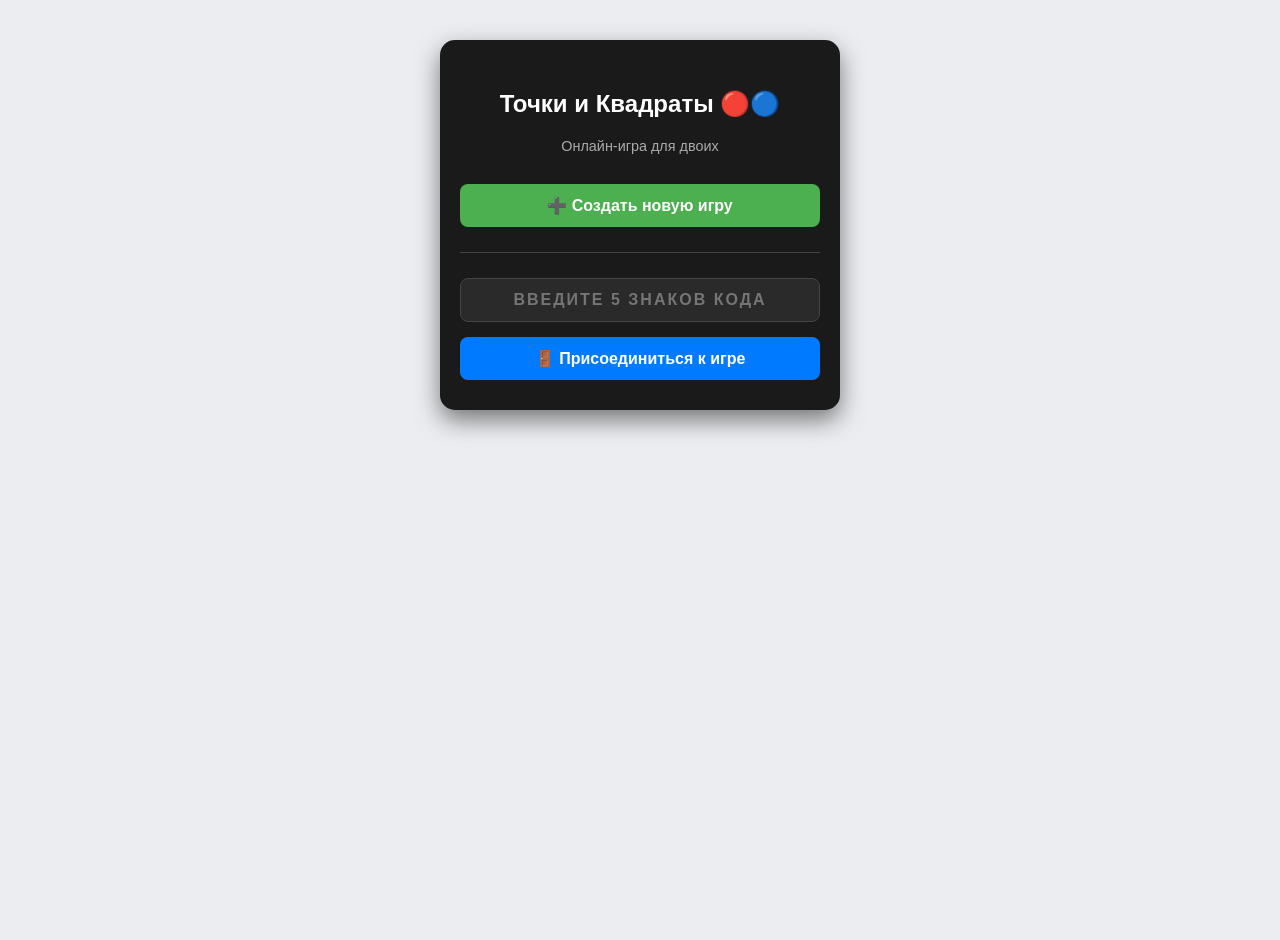
==== commit cd68b749: "Add files via upload" ====
--- a/index.html
+++ b/index.html
@@ -8,7 +8,7 @@
       content="width=device-width, initial-scale=1, shrink-to-fit=no, user-scalable=no, viewport-fit=cover"
     />
     <title>VK Mini App Boilerplate</title>
-    <script type="module" crossorigin src="./assets/index-CpZH0JAp.js"></script>
+    <script type="module" crossorigin src="./assets/index-BlSCI7xd.js"></script>
     <link rel="stylesheet" crossorigin href="./assets/index-D5JiTdEn.css">
     <script type="module">import'data:text/javascript,if(!import.meta.resolve)throw Error("import.meta.resolve not supported")';import.meta.url;import("_").catch(()=>1);(async function*(){})().next();window.__vite_is_modern_browser=true</script>
     <script type="module">!function(){if(window.__vite_is_modern_browser)return;console.warn("vite: loading legacy chunks, syntax error above and the same error below should be ignored");var e=document.getElementById("vite-legacy-polyfill"),n=document.createElement("script");n.src=e.src,n.onload=function(){System.import(document.getElementById('vite-legacy-entry').getAttribute('data-src'))},document.body.appendChild(n)}();</script>
@@ -17,6 +17,6 @@
     <div id="root"></div>
     <script nomodule>!function(){var e=document,t=e.createElement("script");if(!("noModule"in t)&&"onbeforeload"in t){var n=!1;e.addEventListener("beforeload",(function(e){if(e.target===t)n=!0;else if(!e.target.hasAttribute("nomodule")||!n)return;e.preventDefault()}),!0),t.type="module",t.src=".",e.head.appendChild(t),t.remove()}}();</script>
     <script nomodule crossorigin id="vite-legacy-polyfill" src="./assets/polyfills-legacy-Bp-iF1jN.js"></script>
-    <script nomodule crossorigin id="vite-legacy-entry" data-src="./assets/index-legacy-ClD4i_Lx.js">System.import(document.getElementById('vite-legacy-entry').getAttribute('data-src'))</script>
+    <script nomodule crossorigin id="vite-legacy-entry" data-src="./assets/index-legacy-CvWkVvSp.js">System.import(document.getElementById('vite-legacy-entry').getAttribute('data-src'))</script>
   </body>
 </html>
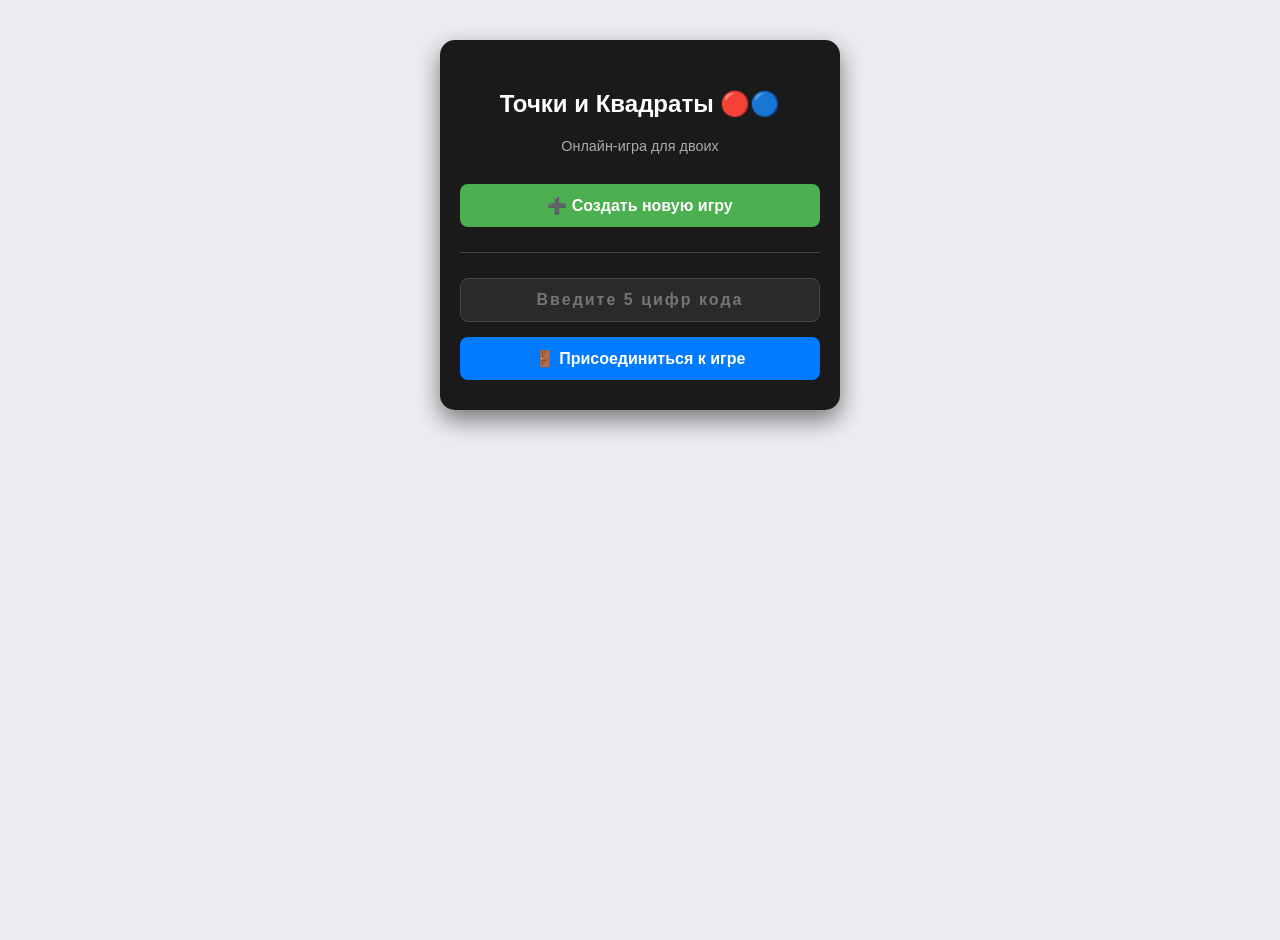
==== commit efe52778: "Add files via upload" ====
--- a/index.html
+++ b/index.html
@@ -8,7 +8,7 @@
       content="width=device-width, initial-scale=1, shrink-to-fit=no, user-scalable=no, viewport-fit=cover"
     />
     <title>VK Mini App Boilerplate</title>
-    <script type="module" crossorigin src="./assets/index-BlSCI7xd.js"></script>
+    <script type="module" crossorigin src="./assets/index-BzTmjo5I.js"></script>
     <link rel="stylesheet" crossorigin href="./assets/index-D5JiTdEn.css">
     <script type="module">import'data:text/javascript,if(!import.meta.resolve)throw Error("import.meta.resolve not supported")';import.meta.url;import("_").catch(()=>1);(async function*(){})().next();window.__vite_is_modern_browser=true</script>
     <script type="module">!function(){if(window.__vite_is_modern_browser)return;console.warn("vite: loading legacy chunks, syntax error above and the same error below should be ignored");var e=document.getElementById("vite-legacy-polyfill"),n=document.createElement("script");n.src=e.src,n.onload=function(){System.import(document.getElementById('vite-legacy-entry').getAttribute('data-src'))},document.body.appendChild(n)}();</script>
@@ -17,6 +17,6 @@
     <div id="root"></div>
     <script nomodule>!function(){var e=document,t=e.createElement("script");if(!("noModule"in t)&&"onbeforeload"in t){var n=!1;e.addEventListener("beforeload",(function(e){if(e.target===t)n=!0;else if(!e.target.hasAttribute("nomodule")||!n)return;e.preventDefault()}),!0),t.type="module",t.src=".",e.head.appendChild(t),t.remove()}}();</script>
     <script nomodule crossorigin id="vite-legacy-polyfill" src="./assets/polyfills-legacy-Bp-iF1jN.js"></script>
-    <script nomodule crossorigin id="vite-legacy-entry" data-src="./assets/index-legacy-CvWkVvSp.js">System.import(document.getElementById('vite-legacy-entry').getAttribute('data-src'))</script>
+    <script nomodule crossorigin id="vite-legacy-entry" data-src="./assets/index-legacy-C95mITvt.js">System.import(document.getElementById('vite-legacy-entry').getAttribute('data-src'))</script>
   </body>
 </html>
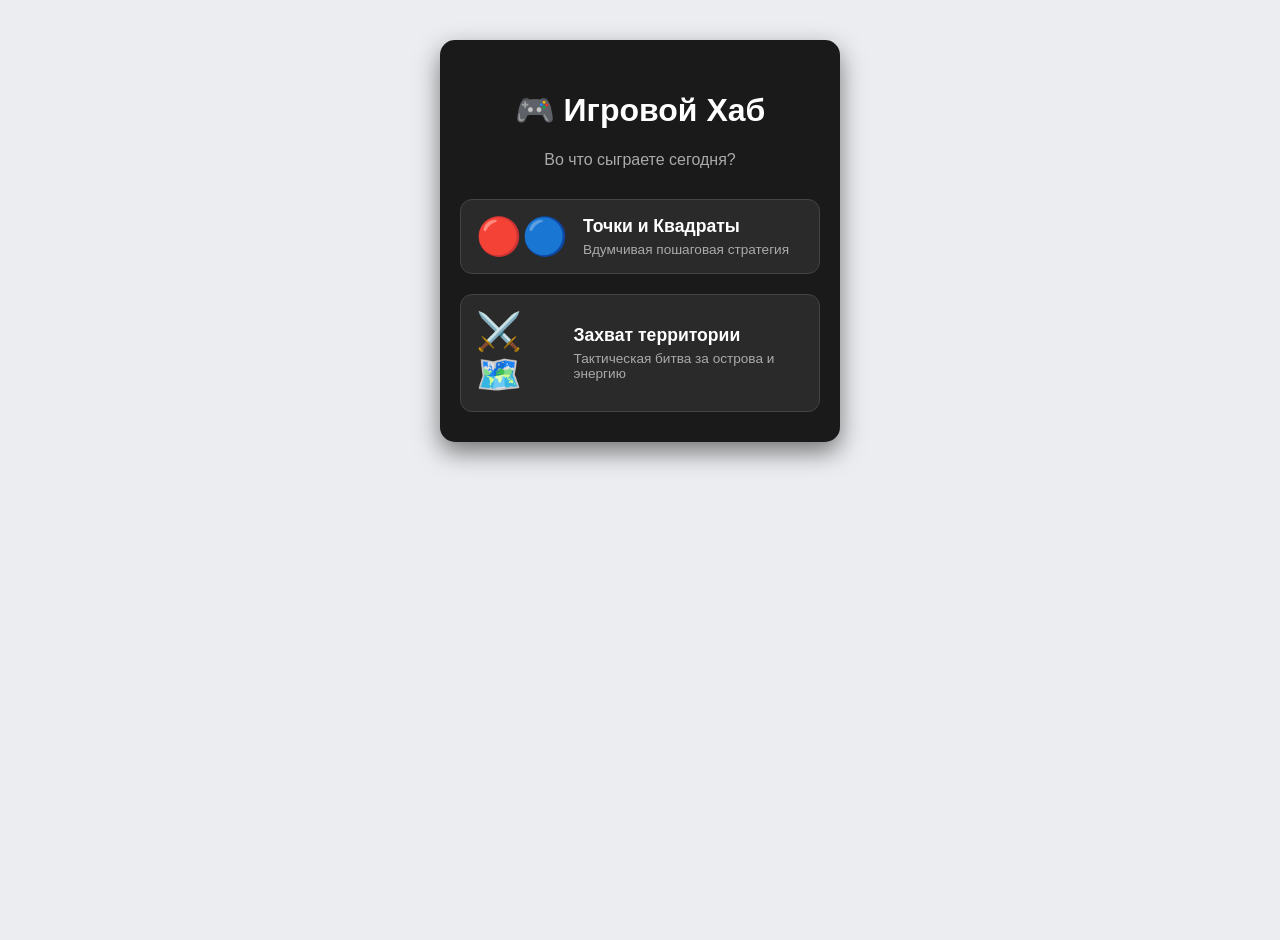
==== commit ca4036a0: "Add files via upload" ====
--- a/index.html
+++ b/index.html
@@ -8,7 +8,7 @@
       content="width=device-width, initial-scale=1, shrink-to-fit=no, user-scalable=no, viewport-fit=cover"
     />
     <title>VK Mini App Boilerplate</title>
-    <script type="module" crossorigin src="./assets/index-BzTmjo5I.js"></script>
+    <script type="module" crossorigin src="./assets/index-DoSblZ_-.js"></script>
     <link rel="stylesheet" crossorigin href="./assets/index-D5JiTdEn.css">
     <script type="module">import'data:text/javascript,if(!import.meta.resolve)throw Error("import.meta.resolve not supported")';import.meta.url;import("_").catch(()=>1);(async function*(){})().next();window.__vite_is_modern_browser=true</script>
     <script type="module">!function(){if(window.__vite_is_modern_browser)return;console.warn("vite: loading legacy chunks, syntax error above and the same error below should be ignored");var e=document.getElementById("vite-legacy-polyfill"),n=document.createElement("script");n.src=e.src,n.onload=function(){System.import(document.getElementById('vite-legacy-entry').getAttribute('data-src'))},document.body.appendChild(n)}();</script>
@@ -17,6 +17,6 @@
     <div id="root"></div>
     <script nomodule>!function(){var e=document,t=e.createElement("script");if(!("noModule"in t)&&"onbeforeload"in t){var n=!1;e.addEventListener("beforeload",(function(e){if(e.target===t)n=!0;else if(!e.target.hasAttribute("nomodule")||!n)return;e.preventDefault()}),!0),t.type="module",t.src=".",e.head.appendChild(t),t.remove()}}();</script>
     <script nomodule crossorigin id="vite-legacy-polyfill" src="./assets/polyfills-legacy-Bp-iF1jN.js"></script>
-    <script nomodule crossorigin id="vite-legacy-entry" data-src="./assets/index-legacy-C95mITvt.js">System.import(document.getElementById('vite-legacy-entry').getAttribute('data-src'))</script>
+    <script nomodule crossorigin id="vite-legacy-entry" data-src="./assets/index-legacy-WSooDBWk.js">System.import(document.getElementById('vite-legacy-entry').getAttribute('data-src'))</script>
   </body>
 </html>
